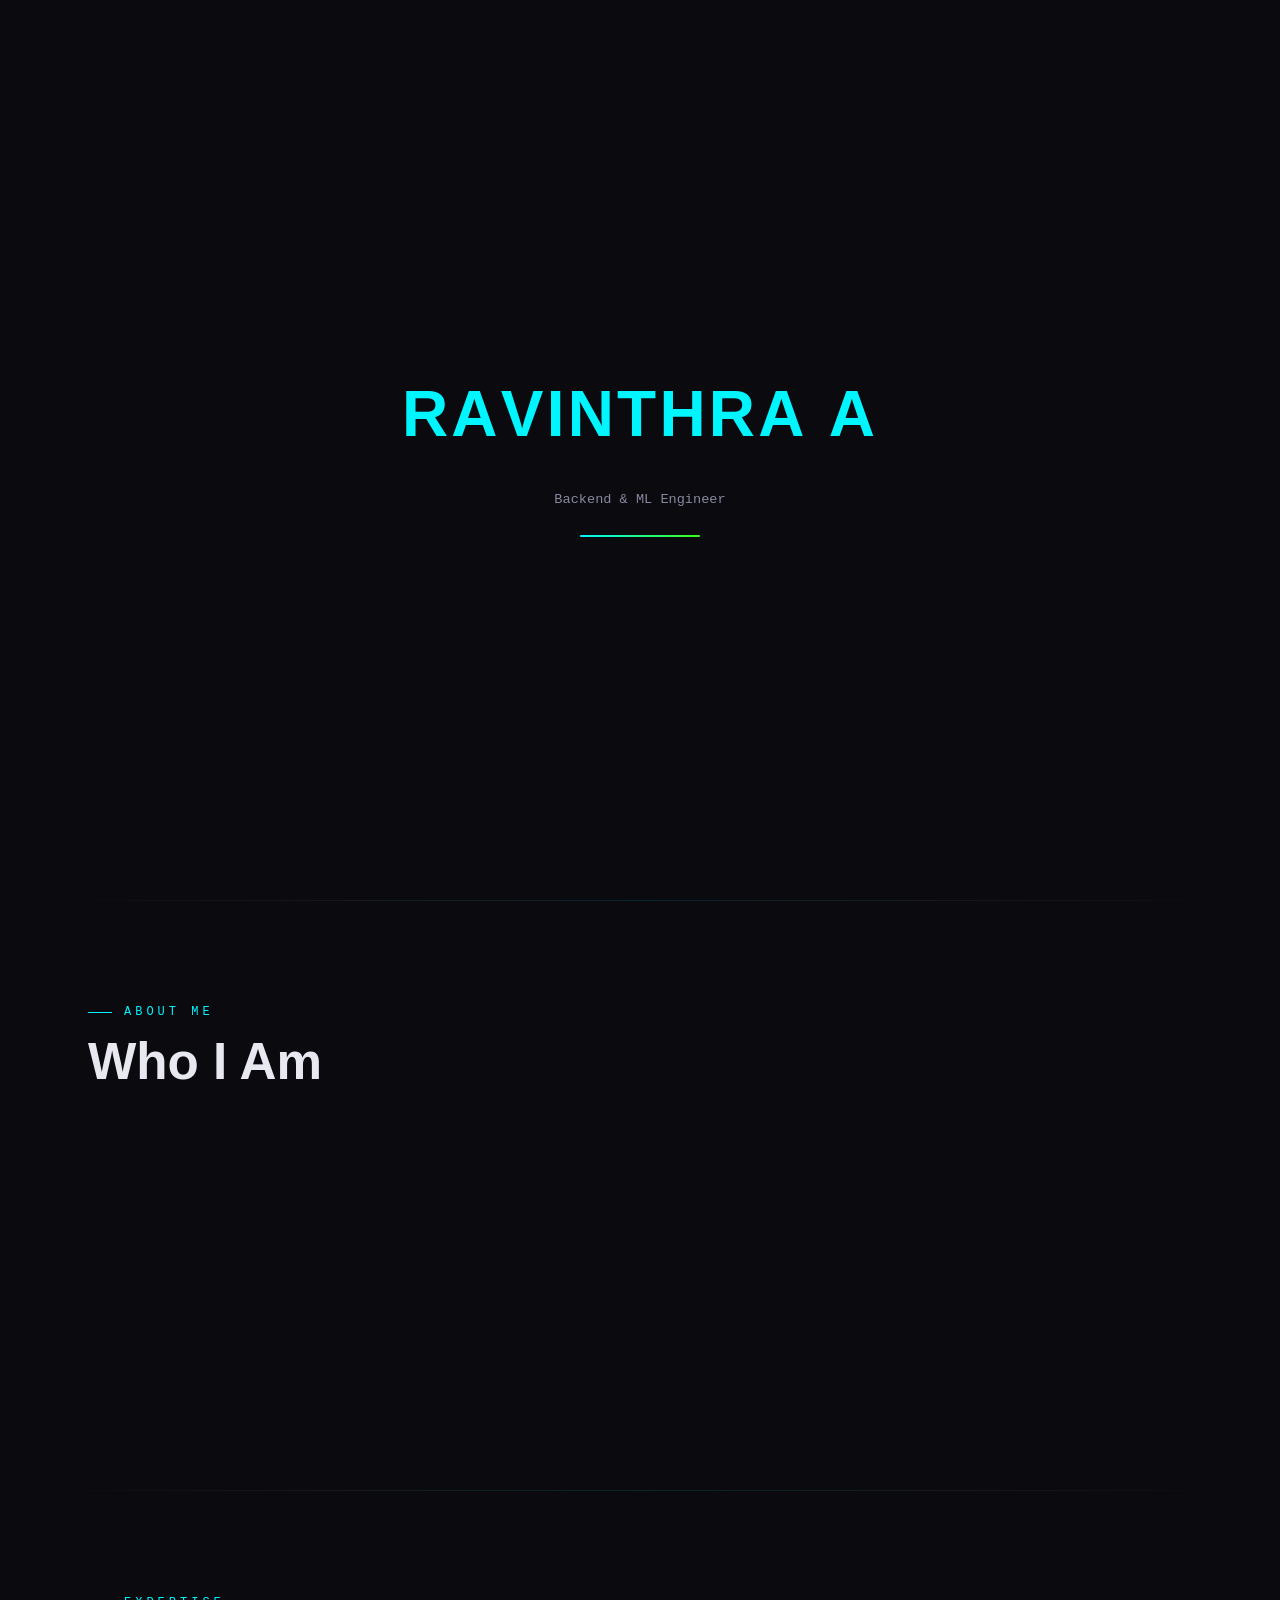
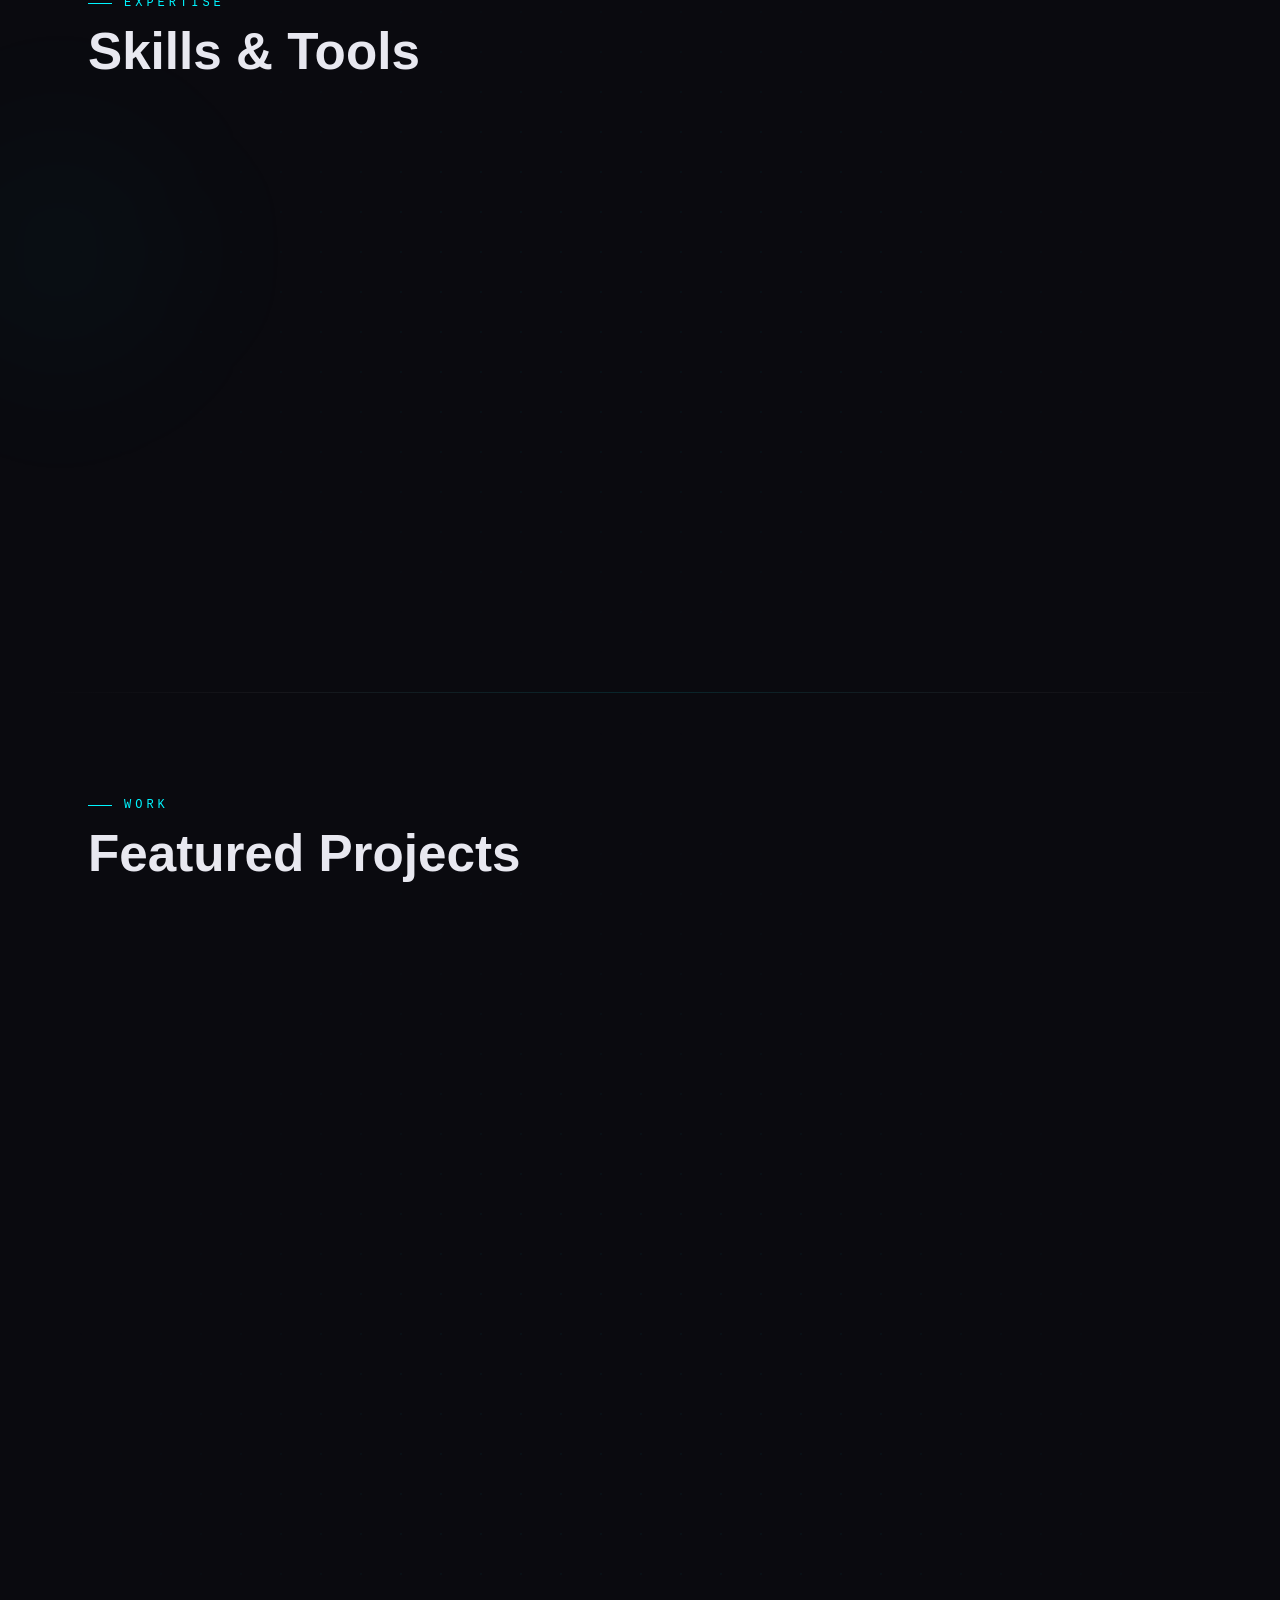
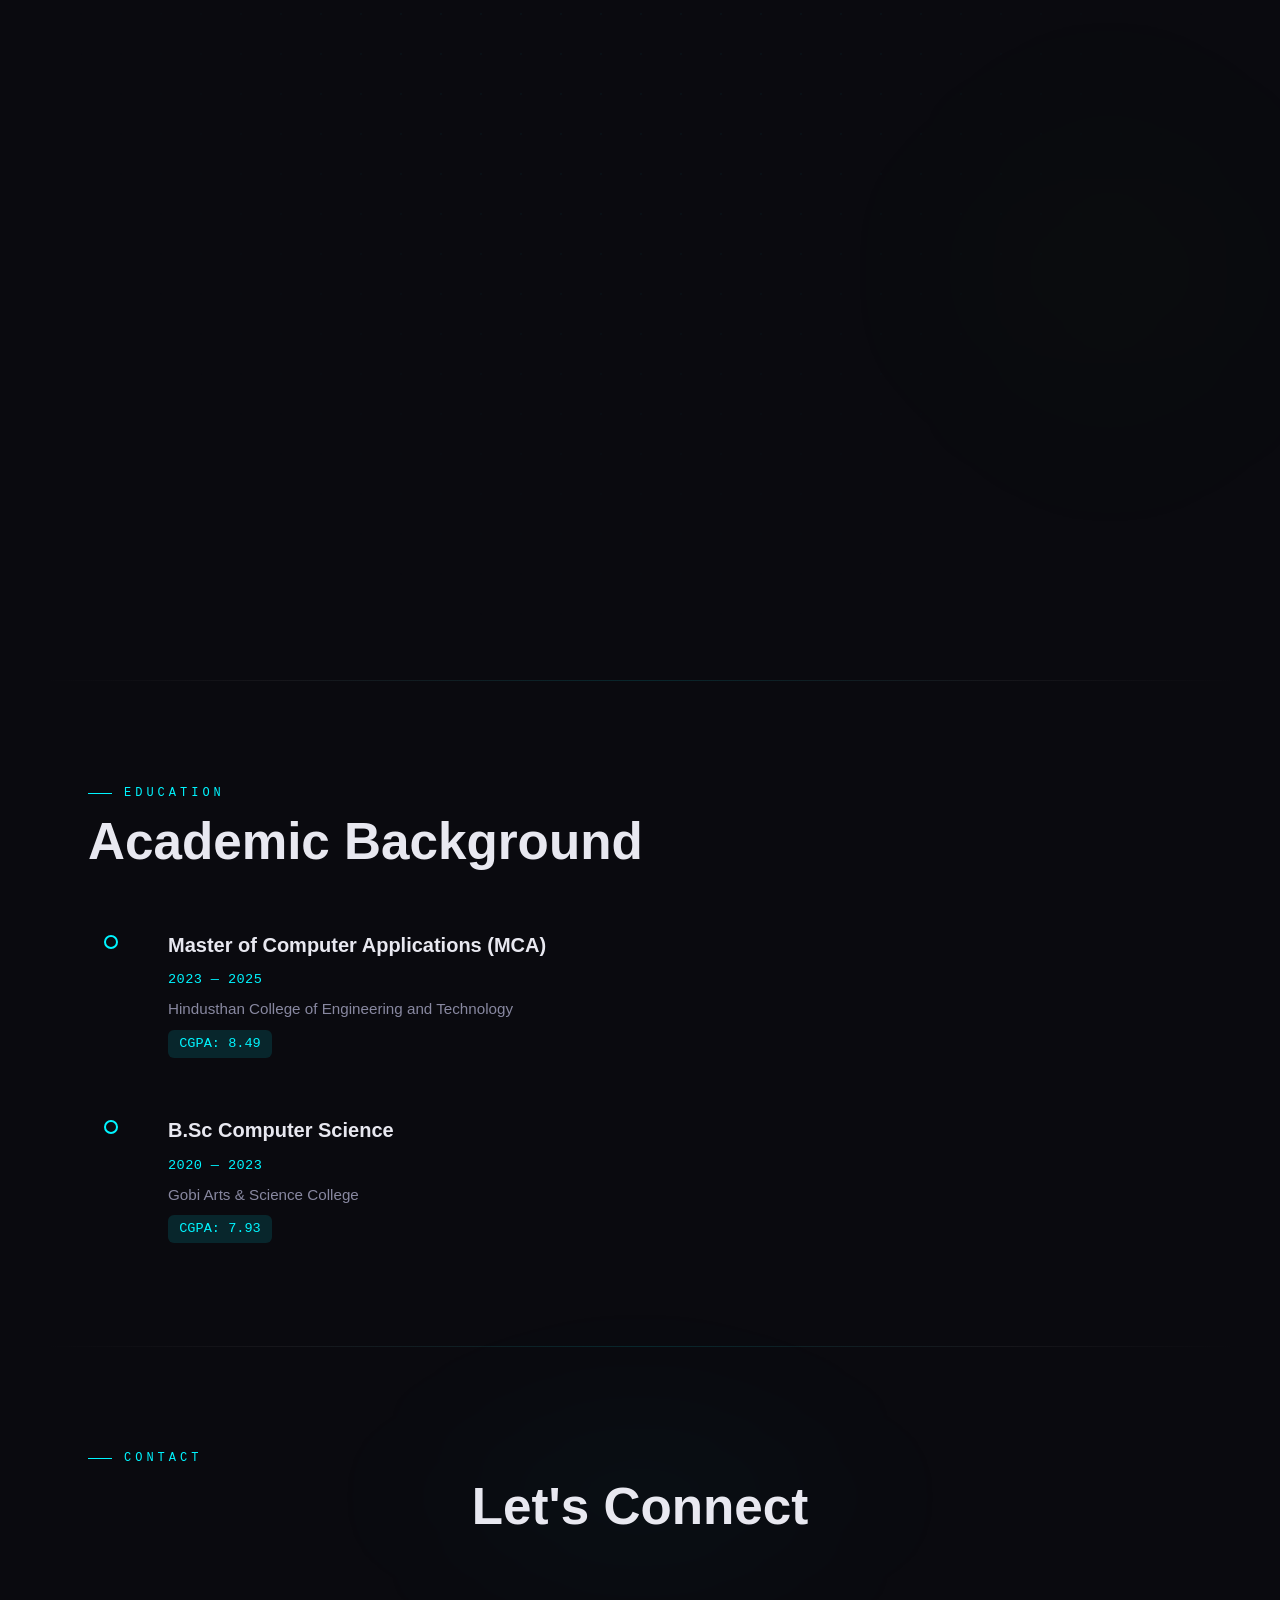
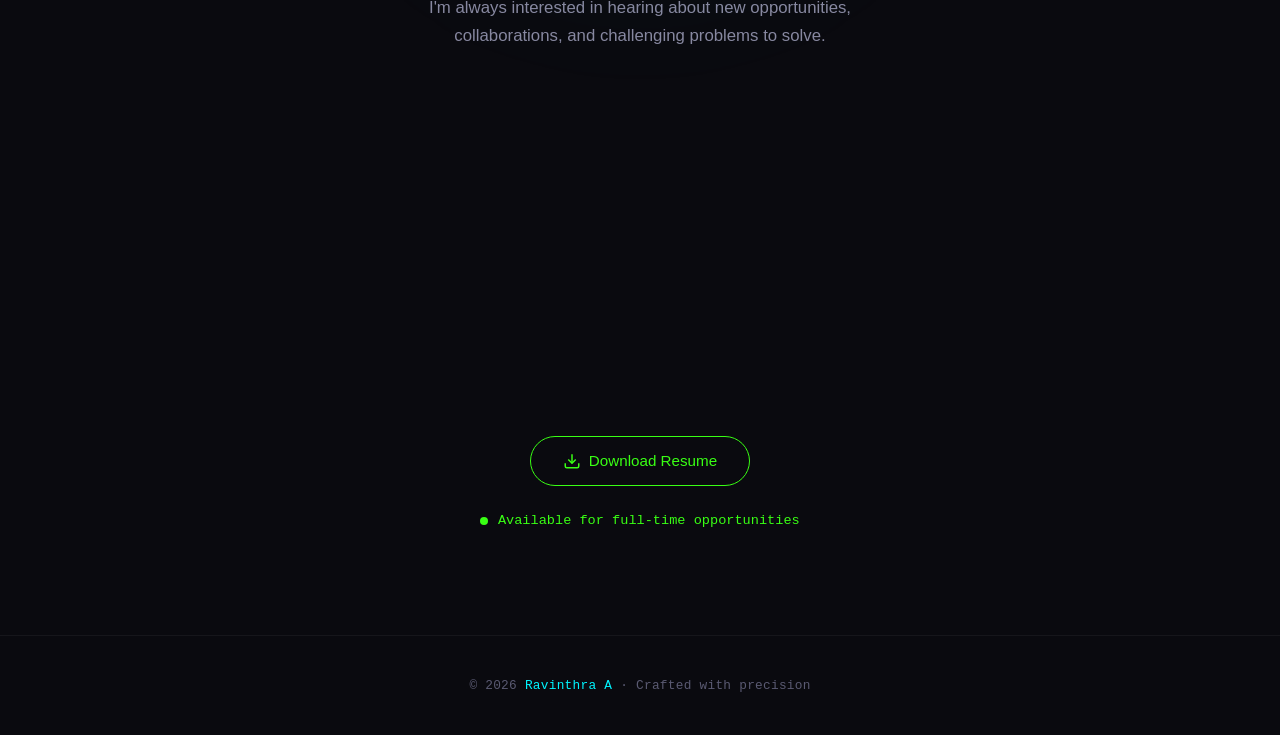
==== index.html @ efd56b8d "Initial commit: Portfolio website" ====
<!DOCTYPE html>
<html lang="en">
<head>
  <meta charset="UTF-8">
  <meta name="viewport" content="width=device-width, initial-scale=1.0">

  <!-- ==================== SECURITY HEADERS ==================== -->
  <!-- Content Security Policy: allowlist-only resources -->
  <meta http-equiv="Content-Security-Policy" content="
    default-src 'none';
    script-src  'self';
    style-src   'self' https://fonts.googleapis.com;
    font-src    https://fonts.gstatic.com;
    img-src     'self' data:;
    connect-src 'none';
    frame-src   'none';
    object-src  'none';
    base-uri    'self';
    form-action 'none';
    upgrade-insecure-requests;
  ">
  <!-- Referrer: send origin only, never the full path -->
  <meta name="referrer" content="strict-origin-when-cross-origin">
  <!-- Permissions Policy: deny browser APIs this site never uses -->
  <meta http-equiv="Permissions-Policy"
        content="camera=(), microphone=(), payment=(), geolocation=(), usb=(), interest-cohort=()">
  <!-- Clickjacking guard (belt-and-suspenders with CSP frame-src) -->
  <meta http-equiv="X-Frame-Options" content="DENY">
  <title>Ravinthra A — Backend & ML Engineer | Portfolio</title>
  <meta name="description" content="Portfolio of Ravinthra A — Backend &amp; ML Engineer specializing in Django, FastAPI, PostgreSQL, and Applied Machine Learning. 4 deployed production projects.">
  <meta name="keywords" content="Ravinthra, Backend Engineer, ML Engineer, Python, Django, FastAPI, Portfolio">
  <meta name="author" content="Ravinthra A">

  <!-- Open Graph / LinkedIn / WhatsApp / Facebook -->
  <meta property="og:type"         content="website">
  <meta property="og:url"          content="https://ravinthra.github.io/portfolio/">
  <meta property="og:title"        content="Ravinthra A — Backend &amp; ML Engineer">
  <meta property="og:description"  content="Backend &amp; ML Engineer with 4 deployed production projects in Django, FastAPI, PostgreSQL &amp; ML. Open to full-time opportunities.">
  <meta property="og:image"        content="https://ravinthra.github.io/portfolio/assets/social-card.png">
  <meta property="og:image:width"  content="1200">
  <meta property="og:image:height" content="630">
  <meta property="og:image:alt"    content="Ravinthra A — Backend &amp; ML Engineer portfolio preview">
  <meta property="og:locale"       content="en_IN">

  <!-- Twitter / X Card -->
  <meta name="twitter:card"        content="summary_large_image">
  <meta name="twitter:title"       content="Ravinthra A — Backend &amp; ML Engineer">
  <meta name="twitter:description" content="Backend &amp; ML Engineer with 4 deployed production projects in Django, FastAPI, PostgreSQL &amp; ML. Open to full-time opportunities.">
  <meta name="twitter:image"       content="https://ravinthra.github.io/portfolio/assets/social-card.png">
  <meta name="twitter:image:alt"   content="Ravinthra A portfolio social card">

  <link rel="canonical" href="https://ravinthra.github.io/portfolio/">
  <link rel="icon" type="image/svg+xml" href="data:image/svg+xml,<svg xmlns='http://www.w3.org/2000/svg' viewBox='0 0 100 100'><text y='.9em' font-size='90'>&#x26A1;</text></svg>">

  <!-- Fonts -->
  <link rel="preconnect" href="https://fonts.googleapis.com">
  <link rel="preconnect" href="https://fonts.gstatic.com" crossorigin="anonymous">
  <link href="https://fonts.googleapis.com/css2?family=Syne:wght@400;600;700;800&family=Inter:wght@300;400;500;600&family=DM+Mono:wght@400;500&display=swap" rel="stylesheet">

  <!-- CSS -->
  <link rel="stylesheet" href="css/base.css">
  <link rel="stylesheet" href="css/components.css">
  <link rel="stylesheet" href="css/sections.css">
  <link rel="stylesheet" href="css/effects.css">

  <!-- Background animation (Canvas 2D) loaded dynamically after the loader — see js/loader.js + js/three-scene.js -->
</head>
<body>

  <!-- ==================== SKIP LINK (Accessibility) ==================== -->
  <a href="#hero" class="skip-link">Skip to main content</a>


  <!-- ==================== SCROLL PROGRESS ==================== -->
  <div class="scroll-progress" id="scrollProgress"></div>

  <!-- ==================== LOADING SCREEN ==================== -->
  <div class="loader" id="loader">
    <div class="loader-name" id="loaderName"></div>
    <div class="loader-sub">Backend & ML Engineer</div>
    <div class="loader-bar"><div class="loader-bar-fill"></div></div>
  </div>

  <!-- ==================== MOBILE NAV OVERLAY ==================== -->
  <div class="nav-overlay" id="navOverlay"></div>

  <!-- ==================== NAVBAR ==================== -->
  <nav id="navbar">
    <a href="#hero" class="nav-logo">RA</a>
    <ul class="nav-links" id="navLinks">
      <li><a href="#about">About</a></li>
      <li><a href="#skills">Skills</a></li>
      <li><a href="#projects">Projects</a></li>
      <li><a href="#education">Education</a></li>
      <li><a href="#contact">Contact</a></li>
      <li><a href="assets/Ravinthra.pdf" download class="nav-resume-btn">Resume ↓</a></li>
    </ul>
    <div class="hamburger" id="hamburger" aria-label="Toggle navigation">
      <span></span>
      <span></span>
      <span></span>
    </div>
  </nav>

  <!-- ==================== HERO ==================== -->
  <section id="hero">
    <canvas id="hero-canvas"></canvas>
    <div class="hero-vignette"></div>
    <div class="hero-content">
      <div class="hero-badge">Open to Work</div>
      <h1 class="hero-name" id="heroName"></h1>
      <p class="hero-subtitle">Building production-grade Python systems & intelligent ML pipelines</p>
      <div class="hero-role" id="heroRole"></div>
      <div class="hero-cta-row">
        <a href="#projects" class="btn">View Projects</a>
        <a href="assets/Ravinthra.pdf" download class="btn btn-resume">
          <svg width="16" height="16" viewBox="0 0 24 24" fill="none" stroke="currentColor" stroke-width="2">
            <path d="M21 15v4a2 2 0 01-2 2H5a2 2 0 01-2-2v-4"/>
            <polyline points="7 10 12 15 17 10"/>
            <line x1="12" y1="15" x2="12" y2="3"/>
          </svg>
          Download Resume
        </a>
        <a href="#contact" class="btn btn-sm btn-green">Get in Touch</a>
      </div>
    </div>
    <div class="hero-scroll">
      <div class="hero-scroll-line"></div>
      SCROLL
    </div>
  </section>

  <div class="section-divider"></div>

  <!-- ==================== ABOUT ==================== -->
  <section id="about" class="section">
    <div class="section-label">ABOUT ME</div>
    <h2 class="section-heading reveal-heading">
      Who I Am
      <div class="wipe"></div>
    </h2>
    <div class="about-grid">
      <div class="avatar-wrap">
        <div class="avatar-ring"></div>
        <div class="avatar-ring-2"></div>
        <div class="avatar-inner">
          <img src="assets/profile.jpg" alt="Ravinthra A — Backend &amp; ML Engineer" class="avatar-img" loading="lazy" decoding="async">
        </div>
      </div>
      <div>
        <div class="about-text">
          MCA fresher with hands-on experience building and deploying
          <strong>production-grade Python applications</strong>. Skilled in
          <strong>Django</strong>, <strong>FastAPI</strong>,
          <strong>REST API design</strong>, <strong>PostgreSQL</strong>,
          and applied <strong>Machine Learning</strong> (Scikit-learn, BERT/PyTorch).
          Built <strong>4 end-to-end deployed projects</strong> spanning fintech
          risk modeling, NLP, and full-stack web development. Passionate about
          writing clean, testable code and solving real-world problems with
          data-driven engineering.
        </div>
        <div class="about-location">
          <svg viewBox="0 0 24 24" fill="none" stroke="currentColor" stroke-width="2">
            <path d="M21 10c0 7-9 13-9 13s-9-6-9-13a9 9 0 0118 0z"/>
            <circle cx="12" cy="10" r="3"/>
          </svg>
          Sathyamangalam, Tamil Nadu, India
        </div>
      </div>
    </div>
  </section>

  <div class="section-divider"></div>

  <!-- ==================== SKILLS ==================== -->
  <section id="skills" class="section">
    <div class="section-bg-dots" aria-hidden="true"></div>
    <div class="section-label">EXPERTISE</div>
    <h2 class="section-heading reveal-heading">
      Skills & Tools
      <div class="wipe"></div>
    </h2>
    <div class="skills-grid">

      <div class="skill-card">
        <div class="skill-card-header">
          <div class="skill-card-icon">⚡</div>
          <div class="skill-card-title">Languages</div>
        </div>
        <div class="badge-wrap">
          <span class="badge">Python</span>
          <span class="badge">SQL</span>
          <span class="badge">JavaScript</span>
        </div>
      </div>

      <div class="skill-card">
        <div class="skill-card-header">
          <div class="skill-card-icon">🔧</div>
          <div class="skill-card-title">Backend</div>
        </div>
        <div class="badge-wrap">
          <span class="badge">Django</span>
          <span class="badge">FastAPI</span>
          <span class="badge">REST API Design</span>
        </div>
      </div>

      <div class="skill-card">
        <div class="skill-card-header">
          <div class="skill-card-icon">🗄️</div>
          <div class="skill-card-title">Databases</div>
        </div>
        <div class="badge-wrap">
          <span class="badge">PostgreSQL</span>
          <span class="badge">ORM</span>
          <span class="badge">Query Optimization</span>
        </div>
      </div>

      <div class="skill-card">
        <div class="skill-card-header">
          <div class="skill-card-icon">🧠</div>
          <div class="skill-card-title">Machine Learning</div>
        </div>
        <div class="badge-wrap">
          <span class="badge">Scikit-learn</span>
          <span class="badge">XGBoost</span>
          <span class="badge">LightGBM</span>
          <span class="badge">BERT</span>
          <span class="badge">PyTorch</span>
          <span class="badge">SHAP</span>
          <span class="badge">Feature Engineering</span>
        </div>
      </div>

      <div class="skill-card">
        <div class="skill-card-header">
          <div class="skill-card-icon">🚀</div>
          <div class="skill-card-title">DevOps & Tools</div>
        </div>
        <div class="badge-wrap">
          <span class="badge">Docker</span>
          <span class="badge">Git</span>
          <span class="badge">Gunicorn</span>
          <span class="badge">Render</span>
          <span class="badge">WhiteNoise</span>
          <span class="badge">Hugging Face</span>
        </div>
      </div>

      <div class="skill-card">
        <div class="skill-card-header">
          <div class="skill-card-icon">🏗️</div>
          <div class="skill-card-title">Concepts</div>
        </div>
        <div class="badge-wrap">
          <span class="badge">OOP</span>
          <span class="badge">API Architecture</span>
          <span class="badge">Microservices</span>
          <span class="badge">Threshold Optimization</span>
        </div>
      </div>

    </div>
  </section>

  <div class="section-divider"></div>

  <!-- ==================== PROJECTS ==================== -->
  <section id="projects" class="section">
    <div class="section-bg-dots" aria-hidden="true"></div>
    <div class="section-label">WORK</div>
    <h2 class="section-heading reveal-heading">
      Featured Projects
      <div class="wipe"></div>
    </h2>
    <div class="projects-grid">

      <!-- Project 1 -->
      <div class="project-card" data-direction="left">
        <div class="project-card-number">01</div>
        <h3>Alumni Information System</h3>
        <p>
          Full-stack Django web app with 4 custom roles, OTP-based authentication,
          alumni directory with advanced search/filter, bulk CSV import, and
          production deployment on Render.
        </p>
        <div class="project-meta">
          <span class="badge">Django 5.0</span>
          <span class="badge">PostgreSQL</span>
          <span class="badge">Gunicorn</span>
          <span class="badge">WhiteNoise</span>
          <span class="badge">Render</span>
        </div>
        <div class="project-stat">
          4 Custom Roles <span class="separator">·</span> OTP Auth <span class="separator">·</span> Bulk Import
        </div>
        <div class="project-links">
          <a class="project-cta" href="https://github.com/Ravinthra/Alumni_Information_System#readme" target="_blank" rel="noopener noreferrer">
            View README &#8599;
          </a>
          <a class="project-cta project-cta-github" href="https://github.com/Ravinthra/Alumni_Information_System" target="_blank" rel="noopener noreferrer">
            <svg width="16" height="16" viewBox="0 0 24 24" fill="none" stroke="currentColor" stroke-width="2"><path d="M9 19c-5 1.5-5-2.5-7-3m14 6v-3.87a3.37 3.37 0 00-.94-2.61c3.14-.35 6.44-1.54 6.44-7A5.44 5.44 0 0020 4.77 5.07 5.07 0 0019.91 1S18.73.65 16 2.48a13.38 13.38 0 00-7 0C6.27.65 5.09 1 5.09 1A5.07 5.07 0 005 4.77a5.44 5.44 0 00-1.5 3.78c0 5.42 3.3 6.61 6.44 7A3.37 3.37 0 009 18.13V22"/></svg>
            Source Code
          </a>
        </div>
      </div>

      <!-- Project 2 -->
      <div class="project-card" data-direction="right">
        <div class="project-card-number">02</div>
        <h3>Customer Churn Prediction System</h3>
        <p>
          Trained 4 ML models; Random Forest selected with top-3 feature
          explainability. Django REST API with health-check, CORS, request-ID
          tracing, and 9 comprehensive unit tests.
        </p>
        <div class="project-meta">
          <span class="badge">Scikit-learn</span>
          <span class="badge">Django REST</span>
          <span class="badge">Random Forest</span>
          <span class="badge">Render</span>
        </div>
        <div class="project-stat">
          <span class="counter" data-target="0.8576" data-prefix="ROC-AUC " data-decimals="4" aria-label="ROC-AUC 0.8576"></span>
          <span class="separator">·</span>
          <span class="counter" data-target="81.34" data-suffix="% Accuracy" data-decimals="2" aria-label="81.34% Accuracy"></span>
        </div>
        <div class="project-links">
          <a class="project-cta" href="https://customer-churn-prediction-ezz6.onrender.com" target="_blank" rel="noopener noreferrer">
            View Live &#8599;
          </a>
          <a class="project-cta project-cta-github" href="https://github.com/Ravinthra/Customer_Churn_Prediction_System" target="_blank" rel="noopener noreferrer">
            <svg width="16" height="16" viewBox="0 0 24 24" fill="none" stroke="currentColor" stroke-width="2"><path d="M9 19c-5 1.5-5-2.5-7-3m14 6v-3.87a3.37 3.37 0 00-.94-2.61c3.14-.35 6.44-1.54 6.44-7A5.44 5.44 0 0020 4.77 5.07 5.07 0 0019.91 1S18.73.65 16 2.48a13.38 13.38 0 00-7 0C6.27.65 5.09 1 5.09 1A5.07 5.07 0 005 4.77a5.44 5.44 0 00-1.5 3.78c0 5.42 3.3 6.61 6.44 7A3.37 3.37 0 009 18.13V22"/></svg>
            Source Code
          </a>
        </div>
      </div>

      <!-- Project 3 — Featured -->
      <div class="project-card featured-card" data-direction="left">
        <div class="project-card-number">03</div>
        <div class="featured-badge">★ Featured</div>
        <h3>Credit Risk / Loan Default Prediction</h3>
        <p>
          SQL-first feature engineering from 4 tables yielding 66 features;
          business-aware threshold optimization; Django + FastAPI microservice
          architecture via Docker Compose with SHAP explainability.
        </p>
        <div class="project-meta">
          <span class="badge">XGBoost</span>
          <span class="badge">LightGBM</span>
          <span class="badge">SHAP</span>
          <span class="badge">FastAPI</span>
          <span class="badge">Docker</span>
          <span class="badge">Render</span>
        </div>
        <div class="project-stat">
          <span class="counter" data-target="66" data-suffix=" Features" data-decimals="0" aria-label="66 Features"></span>
          <span class="separator">·</span>
          <span class="counter" data-prefix="₹" data-target="91.2" data-suffix="L Saved" data-decimals="1" aria-label="₹91.2L Saved"></span>
        </div>
        <div class="project-links">
          <a class="project-cta" href="https://credit-risk-ai.onrender.com" target="_blank" rel="noopener noreferrer">
            View Live &#8599;
          </a>
          <a class="project-cta project-cta-github" href="https://github.com/Ravinthra/Credit_Risk_ML" target="_blank" rel="noopener noreferrer">
            <svg width="16" height="16" viewBox="0 0 24 24" fill="none" stroke="currentColor" stroke-width="2"><path d="M9 19c-5 1.5-5-2.5-7-3m14 6v-3.87a3.37 3.37 0 00-.94-2.61c3.14-.35 6.44-1.54 6.44-7A5.44 5.44 0 0020 4.77 5.07 5.07 0 0019.91 1S18.73.65 16 2.48a13.38 13.38 0 00-7 0C6.27.65 5.09 1 5.09 1A5.07 5.07 0 005 4.77a5.44 5.44 0 00-1.5 3.78c0 5.42 3.3 6.61 6.44 7A3.37 3.37 0 009 18.13V22"/></svg>
            Source Code
          </a>
        </div>
      </div>

      <!-- Project 4 -->
      <div class="project-card" data-direction="right">
        <div class="project-card-number">04</div>
        <h3>AI Resume Analyzer</h3>
        <p>
          Fine-tuned BERT (110M params) achieving validation F1 of 1.0 across
          5 tech roles; cosine similarity semantic match scoring; skill gap
          analysis; security-hardened Django backend with CSRF, XSS protection,
          and magic-byte PDF validation.
        </p>
        <div class="project-meta">
          <span class="badge">BERT</span>
          <span class="badge">PyTorch</span>
          <span class="badge">Django</span>
          <span class="badge">Docker</span>
          <span class="badge">Hugging Face</span>
        </div>
        <div class="project-stat">
          <span class="counter" data-prefix="F1 Score " data-target="1.0" data-decimals="1" aria-label="F1 Score 1.0"></span>
          <span class="separator">·</span>
          <span class="counter" data-target="110" data-suffix="M Params" data-decimals="0" aria-label="110M Params"></span>
        </div>
        <div class="project-links">
          <a class="project-cta" href="https://huggingface.co/spaces/Ravinthra9922/resume-analyzer" target="_blank" rel="noopener noreferrer">
            View Live &#8599;
          </a>
          <a class="project-cta project-cta-github" href="https://github.com/Ravinthra/resume_analyzer" target="_blank" rel="noopener noreferrer">
            <svg width="16" height="16" viewBox="0 0 24 24" fill="none" stroke="currentColor" stroke-width="2"><path d="M9 19c-5 1.5-5-2.5-7-3m14 6v-3.87a3.37 3.37 0 00-.94-2.61c3.14-.35 6.44-1.54 6.44-7A5.44 5.44 0 0020 4.77 5.07 5.07 0 0019.91 1S18.73.65 16 2.48a13.38 13.38 0 00-7 0C6.27.65 5.09 1 5.09 1A5.07 5.07 0 005 4.77a5.44 5.44 0 00-1.5 3.78c0 5.42 3.3 6.61 6.44 7A3.37 3.37 0 009 18.13V22"/></svg>
            Source Code
          </a>
        </div>
      </div>

    </div>
  </section>

  <div class="section-divider"></div>

  <!-- ==================== EDUCATION ==================== -->
  <section id="education" class="section">
    <div class="section-label">EDUCATION</div>
    <h2 class="section-heading reveal-heading">
      Academic Background
      <div class="wipe"></div>
    </h2>
    <div class="timeline" id="timeline">
      <div class="timeline-line" id="timelineLine"></div>

      <div class="timeline-item">
        <h3>Master of Computer Applications (MCA)</h3>
        <span class="year">2023 — 2025</span>
        <p>Hindusthan College of Engineering and Technology</p>
        <div class="cgpa">CGPA: 8.49</div>
      </div>

      <div class="timeline-item">
        <h3>B.Sc Computer Science</h3>
        <span class="year">2020 — 2023</span>
        <p>Gobi Arts & Science College</p>
        <div class="cgpa">CGPA: 7.93</div>
      </div>

    </div>
  </section>

  <div class="section-divider"></div>

  <!-- ==================== CONTACT ==================== -->
  <section id="contact" class="section">
    <div class="section-label">CONTACT</div>
    <h2 class="section-heading reveal-heading">
      Let's Connect
      <div class="wipe"></div>
    </h2>
    <p class="contact-subtitle">
      I'm always interested in hearing about new opportunities,
      collaborations, and challenging problems to solve.
    </p>

    <div class="contact-grid">
      <a href="mailto:ravinthra9922@gmail.com" class="contact-card">
        <svg viewBox="0 0 24 24" fill="none" stroke="currentColor" stroke-width="2">
          <rect x="2" y="4" width="20" height="16" rx="2"/>
          <path d="m2 4 10 8 10-8"/>
        </svg>
        <span class="contact-card-label">Email</span>
        <span class="contact-card-value">ravinthra9922@gmail.com</span>
      </a>

      <a href="tel:+917010023421" class="contact-card" rel="nofollow">
        <svg viewBox="0 0 24 24" fill="none" stroke="currentColor" stroke-width="2">
          <path d="M22 16.92v3a2 2 0 01-2.18 2 19.79 19.79 0 01-8.63-3.07 19.5 19.5 0 01-6-6A19.79 19.79 0 012.12 4.18 2 2 0 014.11 2h3a2 2 0 012 1.72c.127.96.362 1.903.7 2.81a2 2 0 01-.45 2.11L8.09 9.91a16 16 0 006 6l1.27-1.27a2 2 0 012.11-.45c.907.338 1.85.573 2.81.7A2 2 0 0122 16.92z"/>
        </svg>
        <span class="contact-card-label">Phone</span>
        <span class="contact-card-value">+91 7010023421</span>
      </a>

      <a href="https://linkedin.com/in/ravinthra9922" target="_blank" rel="noopener noreferrer" class="contact-card">
        <svg viewBox="0 0 24 24" fill="none" stroke="currentColor" stroke-width="2">
          <path d="M16 8a6 6 0 016 6v7h-4v-7a2 2 0 00-4 0v7h-4v-7a6 6 0 016-6z"/>
          <rect x="2" y="9" width="4" height="12"/>
          <circle cx="4" cy="4" r="2"/>
        </svg>
        <span class="contact-card-label">LinkedIn</span>
        <span class="contact-card-value">ravinthra9922</span>
      </a>

      <a href="https://github.com/Ravinthra" target="_blank" rel="noopener noreferrer" class="contact-card">
        <svg viewBox="0 0 24 24" fill="none" stroke="currentColor" stroke-width="2">
          <path d="M9 19c-5 1.5-5-2.5-7-3m14 6v-3.87a3.37 3.37 0 00-.94-2.61c3.14-.35 6.44-1.54 6.44-7A5.44 5.44 0 0020 4.77 5.07 5.07 0 0019.91 1S18.73.65 16 2.48a13.38 13.38 0 00-7 0C6.27.65 5.09 1 5.09 1A5.07 5.07 0 005 4.77a5.44 5.44 0 00-1.5 3.78c0 5.42 3.3 6.61 6.44 7A3.37 3.37 0 009 18.13V22"/>
        </svg>
        <span class="contact-card-label">GitHub</span>
        <span class="contact-card-value">Ravinthra</span>
      </a>
    </div>

    <!-- Resume Download CTA -->
    <div class="contact-resume">
      <a href="assets/Ravinthra.pdf" download class="btn btn-resume btn-lg">
        <svg width="18" height="18" viewBox="0 0 24 24" fill="none" stroke="currentColor" stroke-width="2">
          <path d="M21 15v4a2 2 0 01-2 2H5a2 2 0 01-2-2v-4"/>
          <polyline points="7 10 12 15 17 10"/>
          <line x1="12" y1="15" x2="12" y2="3"/>
        </svg>
        Download Resume
      </a>
    </div>

    <div class="available-badge">Available for full-time opportunities</div>
  </section>

  <!-- ==================== FOOTER ==================== -->
  <footer>
    <p id="footer-text">© 2025 <span>Ravinthra A</span> · Crafted with precision</p>
  </footer>

  <!-- ==================== SCRIPTS ==================== -->
  <script src="js/cursor.js" defer></script>
  <script src="js/loader.js" defer></script>
  <script src="js/scroll.js" defer></script>
  <script src="js/interactions.js" defer></script>

</body>
</html>
---- css/base.css ----
/* ============================================================
   BASE — Reset, Custom Properties, Typography, Global Defaults
   ============================================================ */

/* --- Reset --- */
*, *::before, *::after {
  margin: 0;
  padding: 0;
  box-sizing: border-box;
}

/* --- Design Tokens --- */
:root {
  /* Backgrounds */
  --bg:       #0a0a0f;
  --bg-2:     #0e0e16;
  --bg-3:     #12121c;
  --bg-card:  #111119;
  --bg-glass: rgba(10, 10, 15, 0.75);

  /* Accents */
  --cyan:       #00f5ff;
  --cyan-dim:   rgba(0, 245, 255, 0.12);
  --cyan-glow:  rgba(0, 245, 255, 0.35);
  --green:      #39ff14;
  --green-dim:  rgba(57, 255, 20, 0.10);
  --green-glow: rgba(57, 255, 20, 0.30);
  --purple:     #a855f7;

  /* Text */
  --white:  #e8e8f0;
  --gray:   #8888a0;
  --gray-2: #5a5a72;

  /* Borders */
  --border:       rgba(255, 255, 255, 0.05);
  --border-hover: rgba(0, 245, 255, 0.25);

  /* Fonts */
  --font-head: 'Syne', sans-serif;
  --font-body: 'Inter', sans-serif;
  --font-mono: 'DM Mono', monospace;

  /* Spacing */
  --section-pad: clamp(4rem, 8vw, 8rem) clamp(1.5rem, 5vw, 3rem);
  --max-width:   1200px;

  /* Transitions */
  --ease-out-expo: cubic-bezier(0.22, 1, 0.36, 1);
  --ease-spring:   cubic-bezier(0.34, 1.56, 0.64, 1);
}

/* --- Base --- */
html {
  scroll-behavior: smooth;
  scrollbar-width: thin;
  scrollbar-color: var(--cyan) var(--bg);
  font-size: 16px;
}

body {
  background: var(--bg);
  color: var(--white);
  font-family: var(--font-body);
  font-weight: 400;
  line-height: 1.6;
  overflow-x: hidden;
  cursor: none;
  -webkit-font-smoothing: antialiased;
  -moz-osx-font-smoothing: grayscale;
}

/* --- Links --- */
a {
  color: var(--cyan);
  text-decoration: none;
  transition: color 0.3s;
}
a:hover {
  color: var(--white);
}

/* --- Selection --- */
::selection {
  background: var(--cyan);
  color: var(--bg);
}

/* --- Webkit Scrollbar --- */
::-webkit-scrollbar {
  width: 6px;
}
::-webkit-scrollbar-track {
  background: var(--bg);
}
::-webkit-scrollbar-thumb {
  background: var(--cyan);
  border-radius: 3px;
}

/* --- Images --- */
img {
  max-width: 100%;
  display: block;
}

/* --- Focus Visible --- */
:focus-visible {
  outline: 2px solid var(--cyan);
  outline-offset: 3px;
}

/* --- Screen Reader Only --- */
.sr-only {
  position: absolute;
  width: 1px;
  height: 1px;
  padding: 0;
  margin: -1px;
  overflow: hidden;
  clip: rect(0, 0, 0, 0);
  white-space: nowrap;
  border: 0;
}

/* --- Reduced Motion (WCAG 2.1 AA) --- */
@media (prefers-reduced-motion: reduce) {
  *, *::before, *::after {
    animation-duration: 0.01ms !important;
    animation-iteration-count: 1 !important;
    transition-duration: 0.1ms !important;
    scroll-behavior: auto !important;
  }
  /* Kill specific looping animations explicitly */
  .hero-scroll,
  .avatar-ring,
  .avatar-ring-2,
  .hero-badge,
  .available-badge,
  .loader-name span,
  .loader-bar-fill,
  .loader-sub {
    animation: none !important;
  }
}
---- css/components.css ----
/* ============================================================
   COMPONENTS — Cursor, Loader, Navbar, Progress Bar, Buttons
   ============================================================ */

/* ----- Accessibility: remove browser default, add custom :focus-visible ----- */

/* Kill the default browser outline globally */
*:focus { outline: none; }

/* Strong visible ring for keyboard navigation only */
*:focus-visible {
  outline: 2px solid var(--cyan);
  outline-offset: 3px;
  border-radius: 4px;
  box-shadow: 0 0 0 4px rgba(0, 245, 255, 0.2),
              0 0 16px rgba(0, 245, 255, 0.15);
}

/* Nav links — underline style focus */
.nav-links a:focus-visible,
.nav-logo:focus-visible {
  outline-offset: 6px;
  border-radius: 3px;
}

/* Pill buttons — match their border-radius */
.btn:focus-visible,
.project-cta:focus-visible,
.nav-resume-btn:focus-visible {
  border-radius: 99px;
  outline-offset: 3px;
}

/* Cards — larger glow, match card radius */
.skill-card:focus-visible,
.project-card:focus-visible,
.contact-card:focus-visible {
  outline-offset: 4px;
  border-radius: 20px;
  box-shadow: 0 0 0 4px rgba(0, 245, 255, 0.15),
              0 0 30px rgba(0, 245, 255, 0.1);
}

/* Badges */
.badge:focus-visible {
  border-radius: 99px;
  outline-offset: 2px;
}

/* Skip-to-content link (hidden unless focused — helps screen readers) */
.skip-link {
  position: fixed;
  top: -100%;
  left: 1rem;
  z-index: 99999;
  padding: 0.6rem 1.2rem;
  background: var(--cyan);
  color: var(--bg);
  font-weight: 600;
  font-size: 0.9rem;
  border-radius: 0 0 8px 8px;
  transition: top 0.2s;
  font-family: var(--font-body);
}
.skip-link:focus-visible {
  top: 0;
  outline: none;
  box-shadow: none;
}

/* ----- Custom Cursor ----- */
/* Cursor is rendered on a canvas overlay by cursor.js.
   Only body cursor:none is needed here; all drawing is in JS. */
@media (hover: none) {
  /* Touch/stylus: cursor.js skips canvas creation, restore default */
  body { cursor: auto; }
}


/* ----- Scroll Progress ----- */
.scroll-progress {
  position: fixed;
  top: 0;
  left: 0;
  height: 3px;
  background: linear-gradient(90deg, var(--cyan), var(--green));
  z-index: 9999;
  width: 0%;
  will-change: width;
  box-shadow: 0 0 12px var(--cyan-glow);
}

/* ----- Loading Screen ----- */
.loader {
  position: fixed;
  inset: 0;
  background: var(--bg);
  z-index: 9998;
  display: flex;
  align-items: center;
  justify-content: center;
  flex-direction: column;
  gap: 1.5rem;
  transition: opacity 1s ease, visibility 0s 1s;
}
.loader.hidden {
  opacity: 0;
  visibility: hidden;
}
.loader-name {
  font-family: var(--font-head);
  font-size: clamp(2rem, 5vw, 4rem);
  font-weight: 800;
  color: var(--cyan);
  overflow: hidden;
  letter-spacing: 0.05em;
}
.loader-name span {
  display: inline-block;
  opacity: 0;
  transform: translateY(120%);
  animation: letterReveal 0.5s var(--ease-out-expo) forwards;
}
.loader-sub {
  font-family: var(--font-mono);
  font-size: 0.85rem;
  color: var(--gray);
  opacity: 0;
  animation: fadeUp 0.6s var(--ease-out-expo) 1s forwards;
}
.loader-bar {
  width: 120px;
  height: 2px;
  background: var(--bg-3);
  border-radius: 1px;
  overflow: hidden;
  opacity: 0;
  animation: fadeUp 0.4s ease 0.8s forwards;
}
.loader-bar-fill {
  width: 0%;
  height: 100%;
  background: linear-gradient(90deg, var(--cyan), var(--green));
  animation: loaderFill 1.8s ease 0.9s forwards;
}

@keyframes letterReveal {
  to { opacity: 1; transform: translateY(0); }
}
@keyframes fadeUp {
  to { opacity: 1; transform: translateY(0); }
}
@keyframes loaderFill {
  to { width: 100%; }
}

/* ----- Navbar ----- */
nav {
  position: fixed;
  top: 0;
  width: 100%;
  padding: 1.2rem 2.5rem;
  display: flex;
  justify-content: space-between;
  align-items: center;
  z-index: 1000;
  transition: background 0.4s, border-color 0.4s, padding 0.3s;
  border-bottom: 1px solid transparent;
}
nav.scrolled {
  background: var(--bg-glass);
  backdrop-filter: blur(20px) saturate(1.4);
  -webkit-backdrop-filter: blur(20px) saturate(1.4);
  border-bottom-color: var(--border);
  padding: 0.8rem 2.5rem;
}
.nav-logo {
  font-family: var(--font-head);
  font-size: 1.4rem;
  font-weight: 800;
  color: var(--cyan);
  letter-spacing: 0.03em;
  position: relative;
}
.nav-logo::after {
  content: '';
  position: absolute;
  bottom: -2px;
  left: 0;
  width: 100%;
  height: 2px;
  background: var(--cyan);
  transform: scaleX(0);
  transform-origin: right;
  transition: transform 0.4s var(--ease-out-expo);
}
.nav-logo:hover::after {
  transform: scaleX(1);
  transform-origin: left;
}
.nav-links {
  display: flex;
  gap: 2rem;
  list-style: none;
  align-items: center;
}
.nav-links a {
  color: var(--gray);
  font-size: 0.88rem;
  font-weight: 500;
  letter-spacing: 0.02em;
  position: relative;
  padding-bottom: 6px;
  transition: color 0.3s;
}
.nav-links a::after {
  content: '';
  position: absolute;
  bottom: 0;
  left: 0;
  width: 0;
  height: 2px;
  background: linear-gradient(90deg, var(--cyan), var(--green));
  transition: width 0.5s var(--ease-out-expo);
  border-radius: 1px;
}
.nav-links a:hover,
.nav-links a.active {
  color: var(--white);
}
.nav-links a:hover::after,
.nav-links a.active::after {
  width: 100%;
}

/* Hamburger */
.hamburger {
  display: none;
  flex-direction: column;
  gap: 6px;
  cursor: pointer;
  z-index: 1001;
  padding: 4px;
}
.hamburger span {
  width: 26px;
  height: 2px;
  background: var(--white);
  transition: all 0.3s var(--ease-out-expo);
  border-radius: 1px;
}
.hamburger.active span:nth-child(1) {
  transform: rotate(45deg) translate(5px, 6px);
}
.hamburger.active span:nth-child(2) {
  opacity: 0;
  transform: translateX(-10px);
}
.hamburger.active span:nth-child(3) {
  transform: rotate(-45deg) translate(5px, -6px);
}

/* Mobile Nav Overlay */
.nav-overlay {
  position: fixed;
  inset: 0;
  background: rgba(0, 0, 0, 0.6);
  backdrop-filter: blur(4px);
  z-index: 999;
  opacity: 0;
  visibility: hidden;
  transition: opacity 0.3s, visibility 0s 0.3s;
}
.nav-overlay.open {
  opacity: 1;
  visibility: visible;
  transition: opacity 0.3s;
}

/* ----- Buttons ----- */
.btn {
  display: inline-flex;
  align-items: center;
  gap: 0.5rem;
  font-family: var(--font-body);
  font-weight: 500;
  font-size: 0.9rem;
  padding: 0.65rem 1.6rem;
  border-radius: 99px;
  border: 1px solid var(--cyan);
  color: var(--cyan);
  background: transparent;
  cursor: pointer;
  transition: all 0.35s var(--ease-out-expo);
  position: relative;
  overflow: hidden;
}
.btn::before {
  content: '';
  position: absolute;
  inset: 0;
  background: var(--cyan);
  transform: translateY(101%);
  transition: transform 0.35s var(--ease-out-expo);
  z-index: -1;
}
.btn:hover {
  color: var(--bg);
}
.btn:hover::before {
  transform: translateY(0);
}
.btn-sm {
  padding: 0.45rem 1.1rem;
  font-size: 0.82rem;
}
/* Green-bordered tertiary button (replaces former inline style) */
.btn-green {
  border-color: var(--green);
  color: var(--green);
}
.btn-green::before {
  background: var(--green);
}
.btn-green:hover {
  color: var(--bg);
}

/* Resume Download Button */
.btn-resume {
  border-color: var(--green);
  color: var(--green);
}
.btn-resume::before {
  background: var(--green);
}
.btn-resume:hover {
  color: var(--bg);
}
.btn-resume svg {
  flex-shrink: 0;
}
.btn-lg {
  padding: 0.75rem 2rem;
  font-size: 0.95rem;
}

/* Navbar Resume Button */
.nav-resume-btn {
  background: rgba(57, 255, 20, 0.08) !important;
  border: 1px solid rgba(57, 255, 20, 0.3) !important;
  color: var(--green) !important;
  padding: 0.35rem 1rem !important;
  border-radius: 99px !important;
  font-size: 0.8rem !important;
  font-weight: 600 !important;
  letter-spacing: 0.02em;
  transition: all 0.3s var(--ease-out-expo) !important;
}
.nav-resume-btn::after {
  display: none !important;
}
.nav-resume-btn:hover {
  background: var(--green) !important;
  color: var(--bg) !important;
  box-shadow: 0 0 20px var(--green-glow) !important;
}

/* Contact Section Resume CTA */
.contact-resume {
  margin-top: 2rem;
}
---- css/sections.css ----
/* ============================================================
   SECTIONS — Hero, About, Skills, Projects, Education, Contact
   ============================================================ */

/* ----- Section Common ----- */
.section {
  padding: var(--section-pad);
  max-width: var(--max-width);
  margin: 0 auto;
  position: relative;
}
.section-label {
  font-family: var(--font-mono);
  font-size: 0.75rem;
  color: var(--cyan);
  text-transform: uppercase;
  letter-spacing: 4px;
  margin-bottom: 0.5rem;
  display: flex;
  align-items: center;
  gap: 0.75rem;
}
.section-label::before {
  content: '';
  width: 24px;
  height: 1px;
  background: var(--cyan);
}
.section-heading {
  font-family: var(--font-head);
  font-size: clamp(2rem, 4.5vw, 3.2rem);
  font-weight: 700;
  margin-bottom: 3.5rem;
  overflow: hidden;
  position: relative;
  line-height: 1.2;
}
.section-heading .wipe {
  position: absolute;
  top: 0;
  left: 0;
  width: 100%;
  height: 100%;
  background: linear-gradient(90deg, var(--cyan), var(--green));
  transform: translateX(-101%);
  transition: transform 0.9s var(--ease-out-expo);
}
.section-heading.revealed .wipe {
  transform: translateX(101%);
}

/* Section divider decoration */
.section-divider {
  width: 100%;
  max-width: var(--max-width);
  margin: 0 auto;
  height: 1px;
  background: linear-gradient(
    90deg,
    transparent,
    var(--border) 20%,
    var(--cyan-dim) 50%,
    var(--border) 80%,
    transparent
  );
}

/* ===========================
   HERO
   =========================== */
#hero {
  height: 100vh;
  height: 100dvh;
  display: flex;
  align-items: center;
  justify-content: center;
  position: relative;
  overflow: hidden;
  /* CSS fallback if Three.js CDN fails or reduced-motion is set */
  background:
    radial-gradient(ellipse at 65% 35%, rgba(0, 245, 255, 0.05) 0%, transparent 60%),
    radial-gradient(ellipse at 30% 70%, rgba(57, 255, 20, 0.03) 0%, transparent 55%),
    var(--bg);
}
#hero-canvas {
  position: absolute;
  inset: 0;
  z-index: 0;
}
.hero-content {
  position: relative;
  z-index: 2;
  text-align: center;
  padding: 0 2rem;
}
.hero-badge {
  display: inline-flex;
  align-items: center;
  gap: 0.6rem;
  background: var(--green-dim);
  border: 1px solid rgba(57, 255, 20, 0.25);
  border-radius: 99px;
  padding: 0.45rem 1.2rem;
  font-size: 0.8rem;
  font-weight: 500;
  color: var(--green);
  margin-bottom: 2rem;
  animation: badgePulse 2.5s ease-in-out infinite;
  letter-spacing: 0.02em;
}
.hero-badge::before {
  content: '';
  width: 8px;
  height: 8px;
  background: var(--green);
  border-radius: 50%;
  animation: dotPulse 2.5s ease-in-out infinite;
}
@keyframes badgePulse {
  0%, 100% { box-shadow: 0 0 0 0 var(--green-glow); }
  50%      { box-shadow: 0 0 0 10px rgba(57, 255, 20, 0); }
}
@keyframes dotPulse {
  0%, 100% { opacity: 1; }
  50%      { opacity: 0.4; }
}

.hero-name {
  font-family: var(--font-head);
  font-size: clamp(2.8rem, 9vw, 7rem);
  font-weight: 800;
  line-height: 1.05;
  margin-bottom: 1rem;
  letter-spacing: -0.02em;
  color: var(--white);
}
.hero-name .letter {
  display: inline-block;
  opacity: 0;
  transform: translateY(80px) rotateX(-40deg);
  transition: all 0.6s var(--ease-out-expo);
  color: var(--white);
}
.hero-name .letter.visible {
  opacity: 1;
  transform: translateY(0) rotateX(0);
}
/* Gradient applied to each letter individually via nth-child coloring */
.hero-name .letter:nth-child(n+6) {
  color: var(--cyan);
}
.hero-name .letter:nth-child(n+9) {
  color: var(--green);
}
.hero-name .letter.visible {
  text-shadow: 0 0 40px rgba(0, 245, 255, 0.15);
}

.hero-subtitle {
  font-family: var(--font-body);
  font-size: clamp(1rem, 2vw, 1.2rem);
  color: var(--gray);
  margin-bottom: 0.8rem;
  font-weight: 300;
  letter-spacing: 0.02em;
}

.hero-role {
  font-family: var(--font-mono);
  color: var(--cyan);
  font-size: clamp(0.95rem, 2vw, 1.3rem);
  min-height: 2rem;
  display: flex;
  align-items: center;
  justify-content: center;
  gap: 0.3rem;
}
.hero-role .cursor-blink {
  display: inline-block;
  width: 2px;
  height: 1.2em;
  background: var(--cyan);
  animation: blink 1s step-end infinite;
  margin-left: 2px;
}
@keyframes blink {
  0%, 100% { opacity: 1; }
  50%      { opacity: 0; }
}

.hero-cta-row {
  display: flex;
  gap: 1rem;
  justify-content: center;
  margin-top: 2.5rem;
  flex-wrap: wrap;
}

.hero-scroll {
  position: absolute;
  bottom: 2.5rem;
  left: 50%;
  transform: translateX(-50%);
  display: flex;
  flex-direction: column;
  align-items: center;
  gap: 0.5rem;
  color: var(--gray-2);
  font-size: 0.75rem;
  font-family: var(--font-mono);
  letter-spacing: 0.08em;
  animation: scrollFloat 2.5s ease-in-out infinite;
}
.hero-scroll-line {
  width: 1px;
  height: 32px;
  background: linear-gradient(to bottom, var(--cyan), transparent);
  animation: scrollLine 2.5s ease-in-out infinite;
}
@keyframes scrollFloat {
  0%, 100% { transform: translateX(-50%) translateY(0); }
  50%      { transform: translateX(-50%) translateY(-8px); }
}
@keyframes scrollLine {
  0%, 100% { opacity: 0.3; }
  50%      { opacity: 1; }
}

/* Vignette overlay for depth */
.hero-vignette {
  position: absolute;
  inset: 0;
  z-index: 1;
  background: radial-gradient(
    ellipse at center,
    transparent 30%,
    var(--bg) 100%
  );
  pointer-events: none;
}

/* ===========================
   ABOUT
   =========================== */
.about-grid {
  display: grid;
  grid-template-columns: 280px 1fr;
  gap: 4rem;
  align-items: center;
}
.avatar-wrap {
  position: relative;
  width: 240px;
  height: 240px;
  margin: 0 auto;
}
.avatar-ring {
  position: absolute;
  inset: -14px;
  border-radius: 50%;
  border: 2px solid transparent;
  border-top-color: var(--cyan);
  border-right-color: var(--cyan);
  animation: avatarSpin 6s linear infinite;
}
.avatar-ring-2 {
  position: absolute;
  inset: -8px;
  border-radius: 50%;
  border: 1px solid transparent;
  border-bottom-color: var(--green);
  border-left-color: var(--green);
  animation: avatarSpin 4s linear infinite reverse;
}
@keyframes avatarSpin {
  to { transform: rotate(360deg); }
}
.avatar-inner {
  width: 100%;
  height: 100%;
  border-radius: 50%;
  background: linear-gradient(135deg, var(--bg-3), var(--bg-2));
  display: flex;
  align-items: center;
  justify-content: center;
  border: 2px solid var(--bg-3);
  position: relative;
  overflow: hidden;
}
.avatar-img {
  width: 100%;
  height: 100%;
  object-fit: cover;
  object-position: center 15%;
  border-radius: 50%;
  position: relative;
  z-index: 1;
  filter: saturate(0.85) contrast(1.05);
  transition: filter 0.5s;
}
.avatar-wrap:hover .avatar-img {
  filter: saturate(1) contrast(1.1);
}
.avatar-inner::after {
  content: '';
  position: absolute;
  width: 60%;
  height: 60%;
  background: radial-gradient(circle, var(--cyan-dim), transparent);
  filter: blur(30px);
  animation: avatarGlow 4s ease-in-out infinite alternate;
  z-index: 0;
}
@keyframes avatarGlow {
  to { opacity: 0.3; transform: scale(1.2); }
}

.about-text {
  font-size: 1.1rem;
  line-height: 1.9;
  color: var(--gray);
}
.about-text strong,
.about-text .highlight {
  color: var(--cyan);
  font-weight: 500;
}
.about-location {
  display: flex;
  align-items: center;
  gap: 0.5rem;
  margin-top: 1.5rem;
  font-family: var(--font-mono);
  font-size: 0.85rem;
  color: var(--gray-2);
}
.about-location svg {
  width: 16px;
  height: 16px;
  color: var(--cyan);
}

/* ===========================
   SKILLS
   =========================== */
.skills-grid {
  display: grid;
  grid-template-columns: repeat(auto-fit, minmax(300px, 1fr));
  gap: 1.5rem;
}
.skill-card {
  background: var(--bg-card);
  border: 1px solid var(--border);
  border-radius: 20px;
  padding: 1.8rem;
  transition: border-color 0.4s, transform 0.4s var(--ease-out-expo),
              box-shadow 0.4s;
  position: relative;
  overflow: hidden;
}
.skill-card::before {
  content: '';
  position: absolute;
  top: 0;
  left: 0;
  right: 0;
  height: 1px;
  background: linear-gradient(90deg, transparent, var(--cyan-dim), transparent);
  opacity: 0;
  transition: opacity 0.4s;
}
.skill-card:hover {
  border-color: var(--border-hover);
  transform: translateY(-6px);
  box-shadow: 0 12px 40px rgba(0, 245, 255, 0.06);
}
.skill-card:hover::before {
  opacity: 1;
}
.skill-card:hover .skill-card-icon {
  background: linear-gradient(135deg, rgba(0, 245, 255, 0.2), rgba(57, 255, 20, 0.1));
  box-shadow: 0 0 20px rgba(0, 245, 255, 0.15);
}
.skill-card-header {
  display: flex;
  align-items: center;
  gap: 0.6rem;
  margin-bottom: 1.2rem;
}
.skill-card-icon {
  width: 40px;
  height: 40px;
  border-radius: 12px;
  background: var(--cyan-dim);
  display: flex;
  align-items: center;
  justify-content: center;
  font-size: 1.2rem;
  flex-shrink: 0;
  transition: background 0.4s, box-shadow 0.4s;
}
.skill-card-title {
  font-family: var(--font-head);
  font-size: 1rem;
  font-weight: 600;
  color: var(--white);
}
.badge-wrap {
  display: flex;
  flex-wrap: wrap;
  gap: 0.5rem;
}
.badge {
  background: var(--cyan-dim);
  color: var(--cyan);
  border: 1px solid rgba(0, 245, 255, 0.12);
  padding: 0.35rem 0.85rem;
  border-radius: 99px;
  font-size: 0.78rem;
  font-family: var(--font-mono);
  transition: all 0.35s var(--ease-spring);
  cursor: default;
  white-space: nowrap;
}
.badge:hover {
  background: rgba(0, 245, 255, 0.2);
  transform: scale(1.1);
  box-shadow: 0 0 20px var(--cyan-glow);
  border-color: var(--cyan);
}

/* ===========================
   PROJECTS
   =========================== */
.projects-grid {
  display: grid;
  gap: 2rem;
}
.project-card {
  background: var(--bg-card);
  border: 1px solid var(--border);
  border-radius: 24px;
  padding: 2.5rem 2.5rem 2.5rem 3rem;
  position: relative;
  overflow: hidden;
  transition: border-color 0.4s, box-shadow 0.4s;
  will-change: transform;
}
/* Left accent stripe */
.project-card::before {
  content: '';
  position: absolute;
  top: 0;
  left: 0;
  width: 3px;
  height: 100%;
  background: linear-gradient(to bottom, var(--cyan), var(--green));
  opacity: 0.4;
  transition: opacity 0.4s, width 0.4s;
}
/* Top shimmer line */
.project-card::after {
  content: '';
  position: absolute;
  top: 0;
  left: 0;
  right: 0;
  height: 1px;
  background: linear-gradient(90deg, transparent, var(--cyan-dim), transparent);
  opacity: 0;
  transition: opacity 0.4s;
}
.project-card:hover {
  border-color: var(--border-hover);
  box-shadow: 0 16px 48px rgba(0, 245, 255, 0.08),
              inset 0 0 60px rgba(0, 245, 255, 0.02);
}
.project-card:hover::before {
  opacity: 1;
  width: 4px;
}
.project-card:hover::after {
  opacity: 1;
}
/* Large decorative number watermark */
.project-card-number {
  font-family: var(--font-head);
  font-size: 5rem;
  font-weight: 800;
  color: rgba(0, 245, 255, 0.04);
  position: absolute;
  top: -0.5rem;
  right: 1.5rem;
  line-height: 1;
  letter-spacing: -0.03em;
  pointer-events: none;
  transition: color 0.4s;
}
.project-card:hover .project-card-number {
  color: rgba(0, 245, 255, 0.07);
}
.project-card h3 {
  font-family: var(--font-head);
  font-size: 1.5rem;
  font-weight: 700;
  margin-bottom: 0.8rem;
  line-height: 1.3;
  position: relative;
}
.project-card p {
  color: var(--gray);
  line-height: 1.7;
  margin-bottom: 1.2rem;
  font-size: 0.95rem;
  position: relative;
}
.project-meta {
  display: flex;
  flex-wrap: wrap;
  gap: 0.5rem;
  margin-bottom: 1.2rem;
  position: relative;
}
.project-stat {
  font-family: var(--font-mono);
  color: var(--green);
  font-size: 0.9rem;
  font-weight: 600;
  display: flex;
  flex-wrap: wrap;
  gap: 0.3rem;
  align-items: center;
  margin-bottom: 1rem;
  position: relative;
}
.project-stat .separator {
  color: var(--gray-2);
  margin: 0 0.3rem;
}
.project-cta {
  display: inline-flex;
  align-items: center;
  gap: 0.5rem;
  color: var(--cyan);
  font-weight: 500;
  padding: 0.55rem 1.4rem;
  border: 1px solid rgba(0, 245, 255, 0.3);
  border-radius: 99px;
  font-size: 0.85rem;
  transition: all 0.35s var(--ease-out-expo);
  position: relative;
  opacity: 0.85;
}
.project-card:hover .project-cta {
  opacity: 1;
  border-color: var(--cyan);
}
.project-cta:hover {
  background: var(--cyan);
  color: var(--bg);
  box-shadow: 0 4px 20px var(--cyan-glow);
}

/* Links row */
.project-links {
  display: flex;
  flex-wrap: wrap;
  gap: 0.6rem;
  position: relative;
}

/* GitHub source code button — ghost style */
.project-cta-github {
  border-color: var(--border);
  color: var(--gray);
}
.project-cta-github:hover {
  background: var(--white);
  color: var(--bg);
  border-color: var(--white);
  box-shadow: 0 4px 20px rgba(255, 255, 255, 0.1);
}
.project-cta-github svg {
  flex-shrink: 0;
}

/* Featured project highlight */
.featured-card {
  border-color: rgba(0, 245, 255, 0.18);
}
.featured-card::before {
  opacity: 0.7;
  width: 4px;
}
.featured-badge {
  display: inline-flex;
  align-items: center;
  gap: 0.4rem;
  background: linear-gradient(90deg, rgba(0, 245, 255, 0.12), rgba(57, 255, 20, 0.08));
  border: 1px solid rgba(0, 245, 255, 0.2);
  color: var(--cyan);
  font-family: var(--font-mono);
  font-size: 0.72rem;
  font-weight: 500;
  padding: 0.2rem 0.75rem;
  border-radius: 99px;
  letter-spacing: 0.04em;
  margin-bottom: 0.75rem;
  position: relative;
}

/* Scroll-reveal states — formerly injected via JS createElement('style'),
   moved here so CSP style-src never blocks them. */
.project-card.card-visible {
  opacity: 1 !important;
  transform: translateX(0) scale(1) !important;
}
.about-grid.about-visible {
  opacity: 1 !important;
  transform: translateY(0) !important;
}
/* ===========================
   EDUCATION
   =========================== */
.timeline {
  position: relative;
  padding-left: 3.5rem;
}
.timeline-line {
  position: absolute;
  left: 14px;
  top: 0;
  width: 2px;
  background: linear-gradient(to bottom, var(--cyan), var(--green));
  height: 0;
  transition: height 0.6s var(--ease-out-expo);
  border-radius: 1px;
}
.timeline-item {
  position: relative;
  margin-bottom: 3.5rem;
  padding-left: 1.5rem;
}
.timeline-item:last-child {
  margin-bottom: 0;
}
.timeline-item::before {
  content: '';
  position: absolute;
  left: -2.5rem;
  top: 0.4rem;
  width: 14px;
  height: 14px;
  border-radius: 50%;
  background: var(--bg);
  border: 2.5px solid var(--cyan);
  z-index: 1;
  transition: background 0.3s, box-shadow 0.3s;
}
.timeline-item:hover::before {
  background: var(--cyan);
  box-shadow: 0 0 16px var(--cyan-glow);
}
.timeline-item h3 {
  font-family: var(--font-head);
  font-size: 1.25rem;
  font-weight: 600;
  margin-bottom: 0.3rem;
}
.timeline-item .year {
  font-family: var(--font-mono);
  color: var(--cyan);
  font-size: 0.85rem;
  letter-spacing: 0.03em;
}
.timeline-item p {
  color: var(--gray);
  font-size: 0.95rem;
  margin-top: 0.4rem;
  line-height: 1.6;
}
.timeline-item .cgpa {
  display: inline-flex;
  align-items: center;
  gap: 0.3rem;
  background: var(--cyan-dim);
  padding: 0.2rem 0.7rem;
  border-radius: 6px;
  font-family: var(--font-mono);
  font-size: 0.85rem;
  color: var(--cyan);
  margin-top: 0.5rem;
}

/* ===========================
   CONTACT
   =========================== */
#contact {
  text-align: center;
}
.contact-subtitle {
  color: var(--gray);
  max-width: 520px;
  margin: 0 auto 2.5rem;
  font-size: 1.05rem;
  line-height: 1.7;
}
.contact-grid {
  display: grid;
  grid-template-columns: repeat(auto-fit, minmax(220px, 1fr));
  gap: 1rem;
  max-width: 800px;
  margin: 0 auto 2.5rem;
}
.contact-card {
  display: flex;
  flex-direction: column;
  align-items: center;
  gap: 0.8rem;
  padding: 1.5rem;
  background: var(--bg-card);
  border: 1px solid var(--border);
  border-radius: 16px;
  transition: border-color 0.3s, transform 0.3s var(--ease-out-expo),
              box-shadow 0.3s;
}
.contact-card:hover {
  border-color: var(--border-hover);
  transform: translateY(-4px);
  box-shadow: 0 8px 30px rgba(0, 245, 255, 0.06);
}
.contact-card svg {
  width: 28px;
  height: 28px;
  color: var(--cyan);
  transition: transform 0.6s var(--ease-out-expo);
}
.contact-card:hover svg {
  transform: rotate(360deg);
}
.contact-card-label {
  font-family: var(--font-mono);
  font-size: 0.7rem;
  color: var(--gray-2);
  text-transform: uppercase;
  letter-spacing: 0.1em;
}
.contact-card-value {
  color: var(--white);
  font-size: 0.9rem;
  font-weight: 500;
}
.available-badge {
  display: inline-flex;
  align-items: center;
  gap: 0.6rem;
  margin-top: 1.5rem;
  color: var(--green);
  font-family: var(--font-mono);
  font-size: 0.85rem;
  animation: badgePulse 3s ease-in-out infinite;
}
.available-badge::before {
  content: '';
  width: 8px;
  height: 8px;
  background: var(--green);
  border-radius: 50%;
}

/* ===========================
   FOOTER
   =========================== */
footer {
  text-align: center;
  padding: 2.5rem;
  border-top: 1px solid var(--border);
  color: var(--gray-2);
  font-size: 0.8rem;
  font-family: var(--font-mono);
  letter-spacing: 0.02em;
}
footer span {
  color: var(--cyan);
}

/* ===========================
   AMBIENT SECTION GLOWS
   =========================== */
#skills {
  position: relative;
}
#skills::before {
  content: '';
  position: absolute;
  top: 20%;
  left: -15%;
  width: 400px;
  height: 400px;
  background: radial-gradient(circle, rgba(0, 245, 255, 0.03), transparent 70%);
  border-radius: 50%;
  pointer-events: none;
  filter: blur(60px);
}
#projects {
  position: relative;
}
#projects::after {
  content: '';
  position: absolute;
  bottom: 10%;
  right: -10%;
  width: 500px;
  height: 500px;
  background: radial-gradient(circle, rgba(57, 255, 20, 0.02), transparent 70%);
  border-radius: 50%;
  pointer-events: none;
  filter: blur(80px);
}
#contact::before {
  content: '';
  position: absolute;
  top: 0;
  left: 50%;
  transform: translateX(-50%);
  width: 600px;
  height: 300px;
  background: radial-gradient(ellipse, rgba(0, 245, 255, 0.03), transparent 70%);
  pointer-events: none;
  filter: blur(60px);
}

/* ===========================
   RESPONSIVE
   =========================== */
@media (max-width: 768px) {
  .about-grid {
    grid-template-columns: 1fr;
    text-align: center;
    gap: 2.5rem;
  }
  .avatar-wrap {
    width: 180px;
    height: 180px;
  }
  .about-location {
    justify-content: center;
  }
  .nav-links {
    position: fixed;
    top: 0;
    right: -100%;
    width: 75%;
    max-width: 300px;
    height: 100vh;
    height: 100dvh;
    background: var(--bg-2);
    flex-direction: column;
    padding: 5rem 2rem;
    gap: 1.5rem;
    transition: right 0.4s var(--ease-out-expo);
    border-left: 1px solid var(--border);
    z-index: 1000;
  }
  .nav-links.open {
    right: 0;
  }
  .hamburger {
    display: flex;
  }
  .hero-name {
    font-size: clamp(2rem, 12vw, 4rem);
  }
  .timeline {
    padding-left: 2.5rem;
  }
  .project-card {
    padding: 1.5rem 1.5rem 1.5rem 1.8rem;
  }
  .project-card-number {
    font-size: 3.5rem;
    right: 0.8rem;
  }
  .project-cta {
    opacity: 1;
    border-color: var(--cyan);
  }
  .skills-grid {
    grid-template-columns: 1fr;
  }
  .contact-grid {
    grid-template-columns: 1fr;
  }
  .hero-cta-row {
    flex-direction: column;
    align-items: center;
  }
}

@media (max-width: 480px) {
  nav {
    padding: 1rem 1.2rem;
  }
  .hero-name {
    font-size: clamp(1.8rem, 11vw, 3rem);
  }
  .section-heading {
    font-size: clamp(1.6rem, 6vw, 2.2rem);
  }
}
---- css/effects.css ----
/* ============================================================
   EFFECTS — Noise overlay, grain texture, subtle enhancements
   ============================================================ */

/* Subtle noise/grain texture overlay for the whole page */
body::before {
  content: '';
  position: fixed;
  inset: 0;
  z-index: 9000;
  pointer-events: none;
  opacity: 0.03;
  background-image: url("data:image/svg+xml,%3Csvg viewBox='0 0 256 256' xmlns='http://www.w3.org/2000/svg'%3E%3Cfilter id='noise'%3E%3CfeTurbulence type='fractalNoise' baseFrequency='0.9' numOctaves='4' stitchTiles='stitch'/%3E%3C/filter%3E%3Crect width='100%25' height='100%25' filter='url(%23noise)'/%3E%3C/svg%3E");
  background-repeat: repeat;
  background-size: 256px 256px;
}

/* Grid dot pattern background for sections */
.section-bg-dots {
  position: absolute;
  inset: 0;
  background-image: radial-gradient(
    circle at 1px 1px,
    rgba(0, 245, 255, 0.03) 1px,
    transparent 0
  );
  background-size: 40px 40px;
  pointer-events: none;
  mask-image: radial-gradient(ellipse at center, black 30%, transparent 70%);
  -webkit-mask-image: radial-gradient(ellipse at center, black 30%, transparent 70%);
}

/* Animated gradient border — used on special cards */
.gradient-border {
  position: relative;
}
.gradient-border::before {
  content: '';
  position: absolute;
  inset: -1px;
  border-radius: inherit;
  background: conic-gradient(
    from 0deg,
    var(--cyan),
    var(--green),
    var(--purple),
    var(--cyan)
  );
  z-index: -1;
  opacity: 0;
  transition: opacity 0.5s;
  animation: borderSpin 4s linear infinite;
}
.gradient-border:hover::before {
  opacity: 0.3;
}
@keyframes borderSpin {
  to { transform: rotate(360deg); }
}

/* Text glow effect */
.text-glow {
  text-shadow:
    0 0 20px var(--cyan-glow),
    0 0 60px rgba(0, 245, 255, 0.1);
}

/* Staggered animation utility */
.stagger-1 { transition-delay: 0.05s !important; }
.stagger-2 { transition-delay: 0.1s !important; }
.stagger-3 { transition-delay: 0.15s !important; }
.stagger-4 { transition-delay: 0.2s !important; }
.stagger-5 { transition-delay: 0.25s !important; }
.stagger-6 { transition-delay: 0.3s !important; }

/* Smooth appear from bottom */
.reveal-up {
  opacity: 0;
  transform: translateY(30px);
  transition: opacity 0.7s var(--ease-out-expo),
              transform 0.7s var(--ease-out-expo);
}
.reveal-up.visible {
  opacity: 1;
  transform: translateY(0);
}

/* Project card special layout on large screens */
@media (min-width: 900px) {
  .projects-grid {
    grid-template-columns: repeat(2, 1fr);
  }
  .project-card:nth-child(1) {
    grid-column: 1 / -1;
  }
}

/* Enhanced footer */
footer a {
  color: var(--gray-2);
  transition: color 0.3s;
}
footer a:hover {
  color: var(--cyan);
}
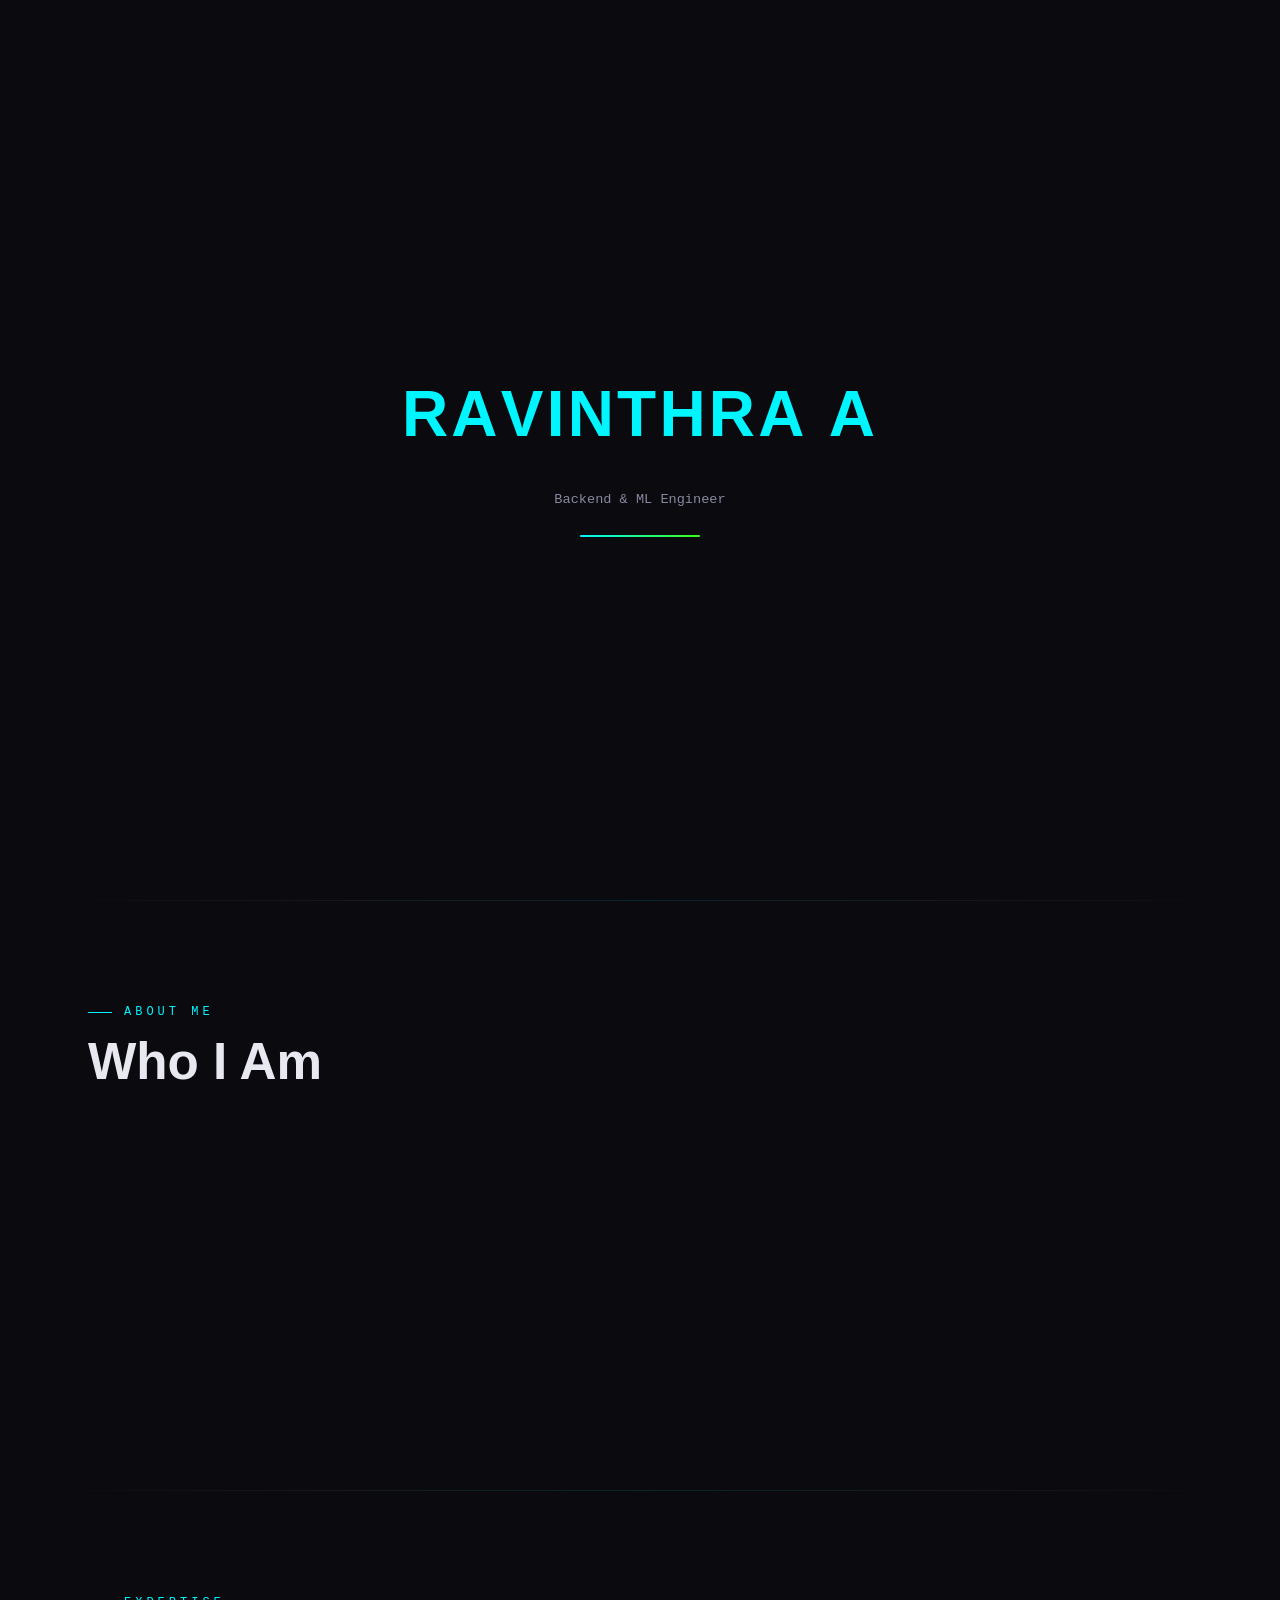
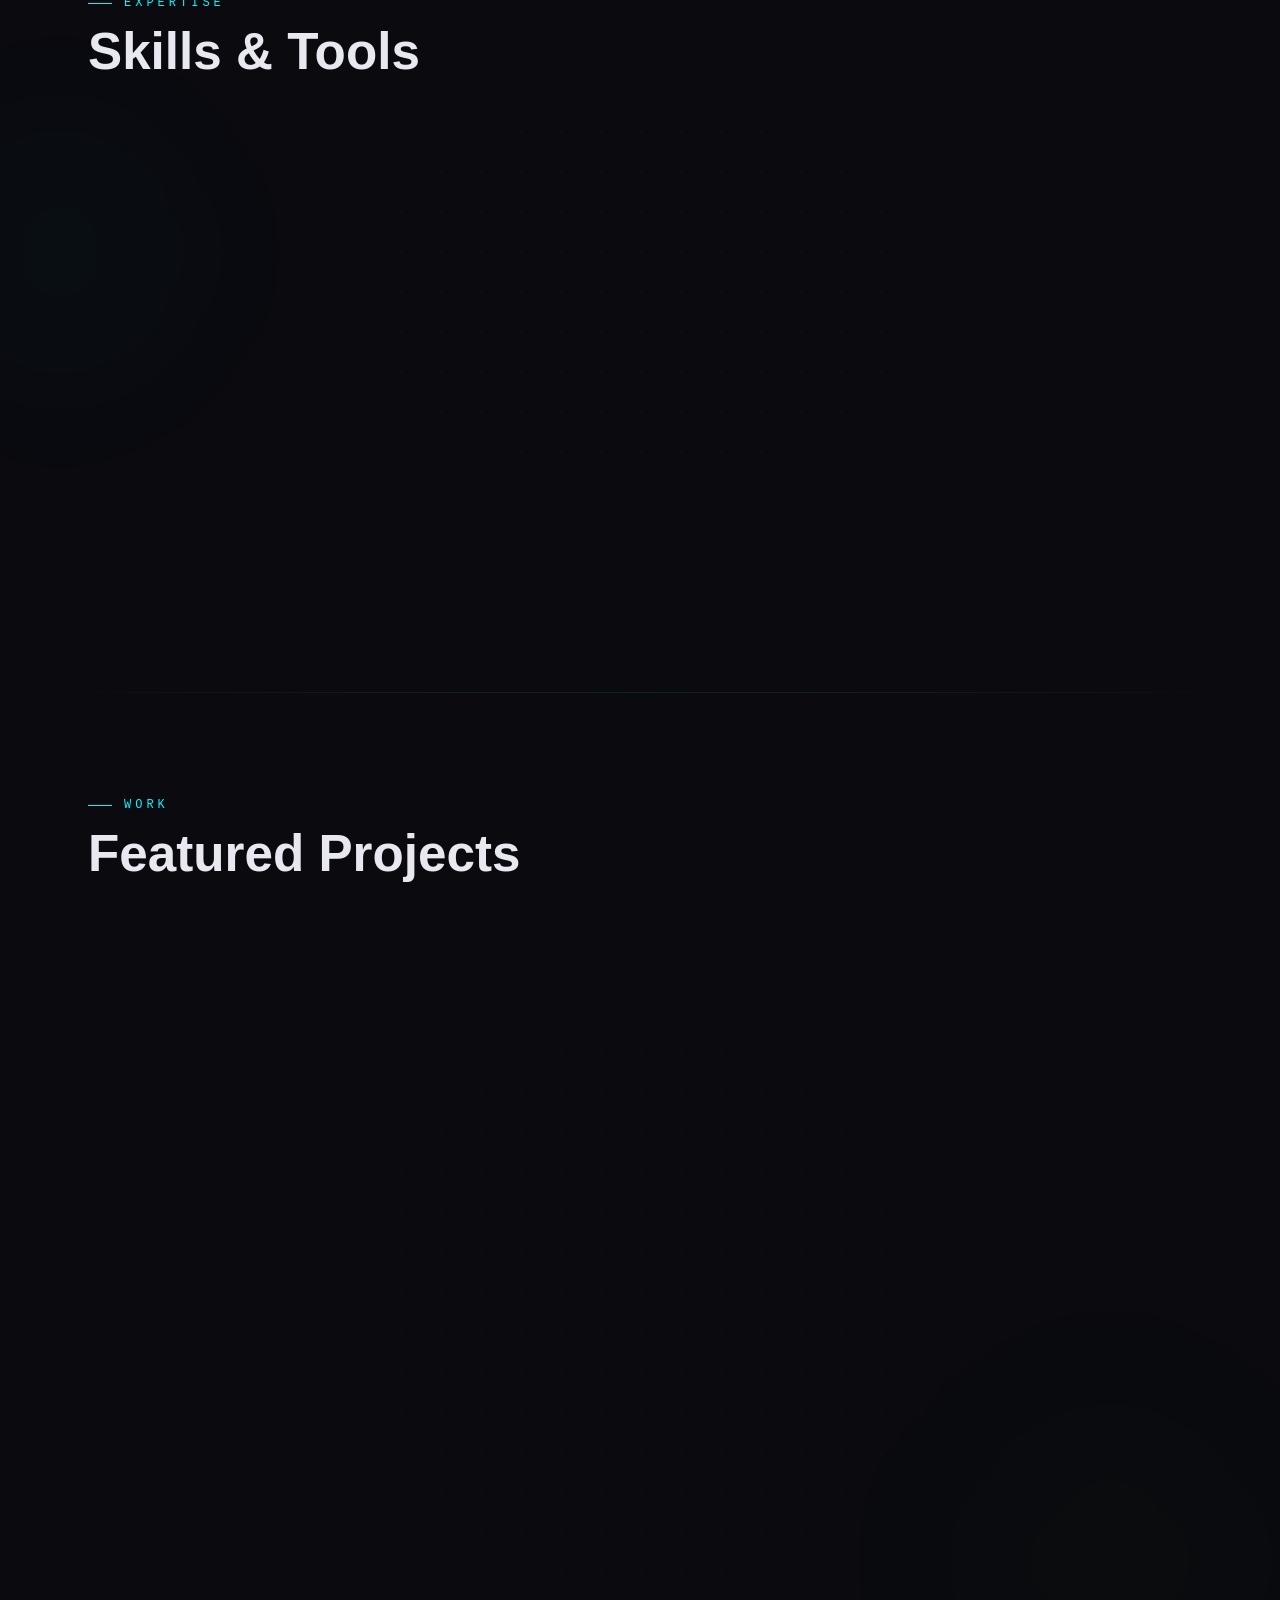
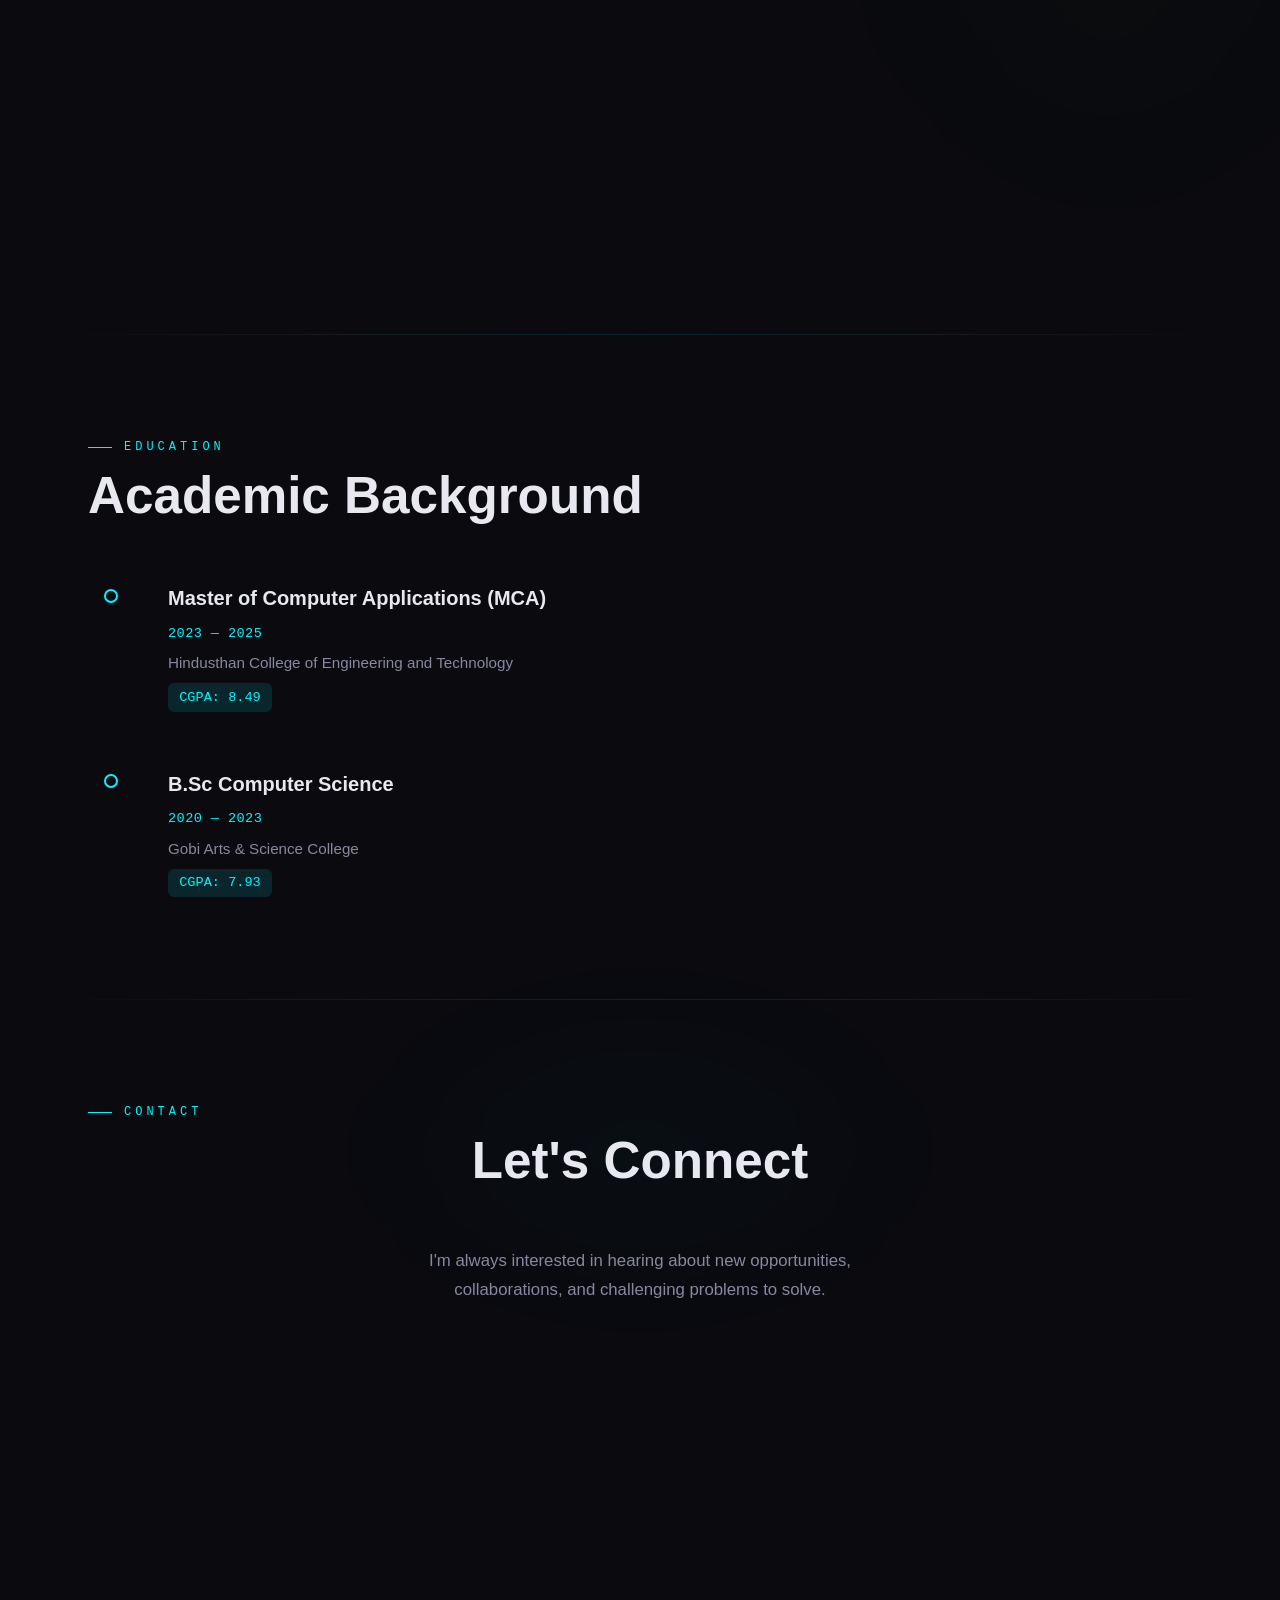
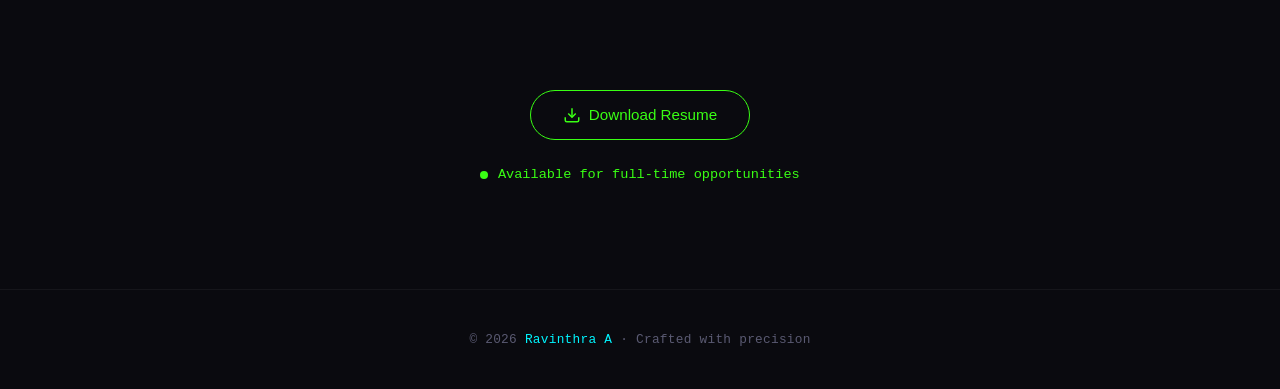
==== commit 2b238345: "SEO: update all deployment, Open Graph, sitemap, and canonical URLs to match the live Vercel URL" ====
--- a/index.html
+++ b/index.html
@@ -33,10 +33,10 @@
 
   <!-- Open Graph / LinkedIn / WhatsApp / Facebook -->
   <meta property="og:type"         content="website">
-  <meta property="og:url"          content="https://ravinthra.github.io/portfolio/">
+  <meta property="og:url"          content="https://portfolio-livid-two-10.vercel.app/">
   <meta property="og:title"        content="Ravinthra A — Backend &amp; ML Engineer">
   <meta property="og:description"  content="Backend &amp; ML Engineer with 4 deployed production projects in Django, FastAPI, PostgreSQL &amp; ML. Open to full-time opportunities.">
-  <meta property="og:image"        content="https://ravinthra.github.io/portfolio/assets/social-card.png">
+  <meta property="og:image"        content="https://portfolio-livid-two-10.vercel.app/assets/social-card.png">
   <meta property="og:image:width"  content="1200">
   <meta property="og:image:height" content="630">
   <meta property="og:image:alt"    content="Ravinthra A — Backend &amp; ML Engineer portfolio preview">
@@ -46,10 +46,10 @@
   <meta name="twitter:card"        content="summary_large_image">
   <meta name="twitter:title"       content="Ravinthra A — Backend &amp; ML Engineer">
   <meta name="twitter:description" content="Backend &amp; ML Engineer with 4 deployed production projects in Django, FastAPI, PostgreSQL &amp; ML. Open to full-time opportunities.">
-  <meta name="twitter:image"       content="https://ravinthra.github.io/portfolio/assets/social-card.png">
+  <meta name="twitter:image"       content="https://portfolio-livid-two-10.vercel.app/assets/social-card.png">
   <meta name="twitter:image:alt"   content="Ravinthra A portfolio social card">
 
-  <link rel="canonical" href="https://ravinthra.github.io/portfolio/">
+  <link rel="canonical" href="https://portfolio-livid-two-10.vercel.app/">
   <link rel="icon" type="image/svg+xml" href="data:image/svg+xml,<svg xmlns='http://www.w3.org/2000/svg' viewBox='0 0 100 100'><text y='.9em' font-size='90'>&#x26A1;</text></svg>">
 
   <!-- Fonts -->
--- a/css/sections.css
+++ b/css/sections.css
@@ -434,6 +434,7 @@
    =========================== */
 .projects-grid {
   display: grid;
+  grid-template-columns: repeat(2, 1fr);
   gap: 2rem;
 }
 .project-card {
@@ -707,7 +708,7 @@
 }
 .contact-grid {
   display: grid;
-  grid-template-columns: repeat(auto-fit, minmax(220px, 1fr));
+  grid-template-columns: repeat(2, 1fr);
   gap: 1rem;
   max-width: 800px;
   margin: 0 auto 2.5rem;
@@ -888,6 +889,9 @@
   .skills-grid {
     grid-template-columns: 1fr;
   }
+  .projects-grid {
+    grid-template-columns: 1fr;
+  }
   .contact-grid {
     grid-template-columns: 1fr;
   }
--- a/css/effects.css
+++ b/css/effects.css
@@ -85,15 +85,7 @@
   transform: translateY(0);
 }
 
-/* Project card special layout on large screens */
-@media (min-width: 900px) {
-  .projects-grid {
-    grid-template-columns: repeat(2, 1fr);
-  }
-  .project-card:nth-child(1) {
-    grid-column: 1 / -1;
-  }
-}
+/* Project card layout is handled in sections.css — 2 columns on all screens > 768px */
 
 /* Enhanced footer */
 footer a {
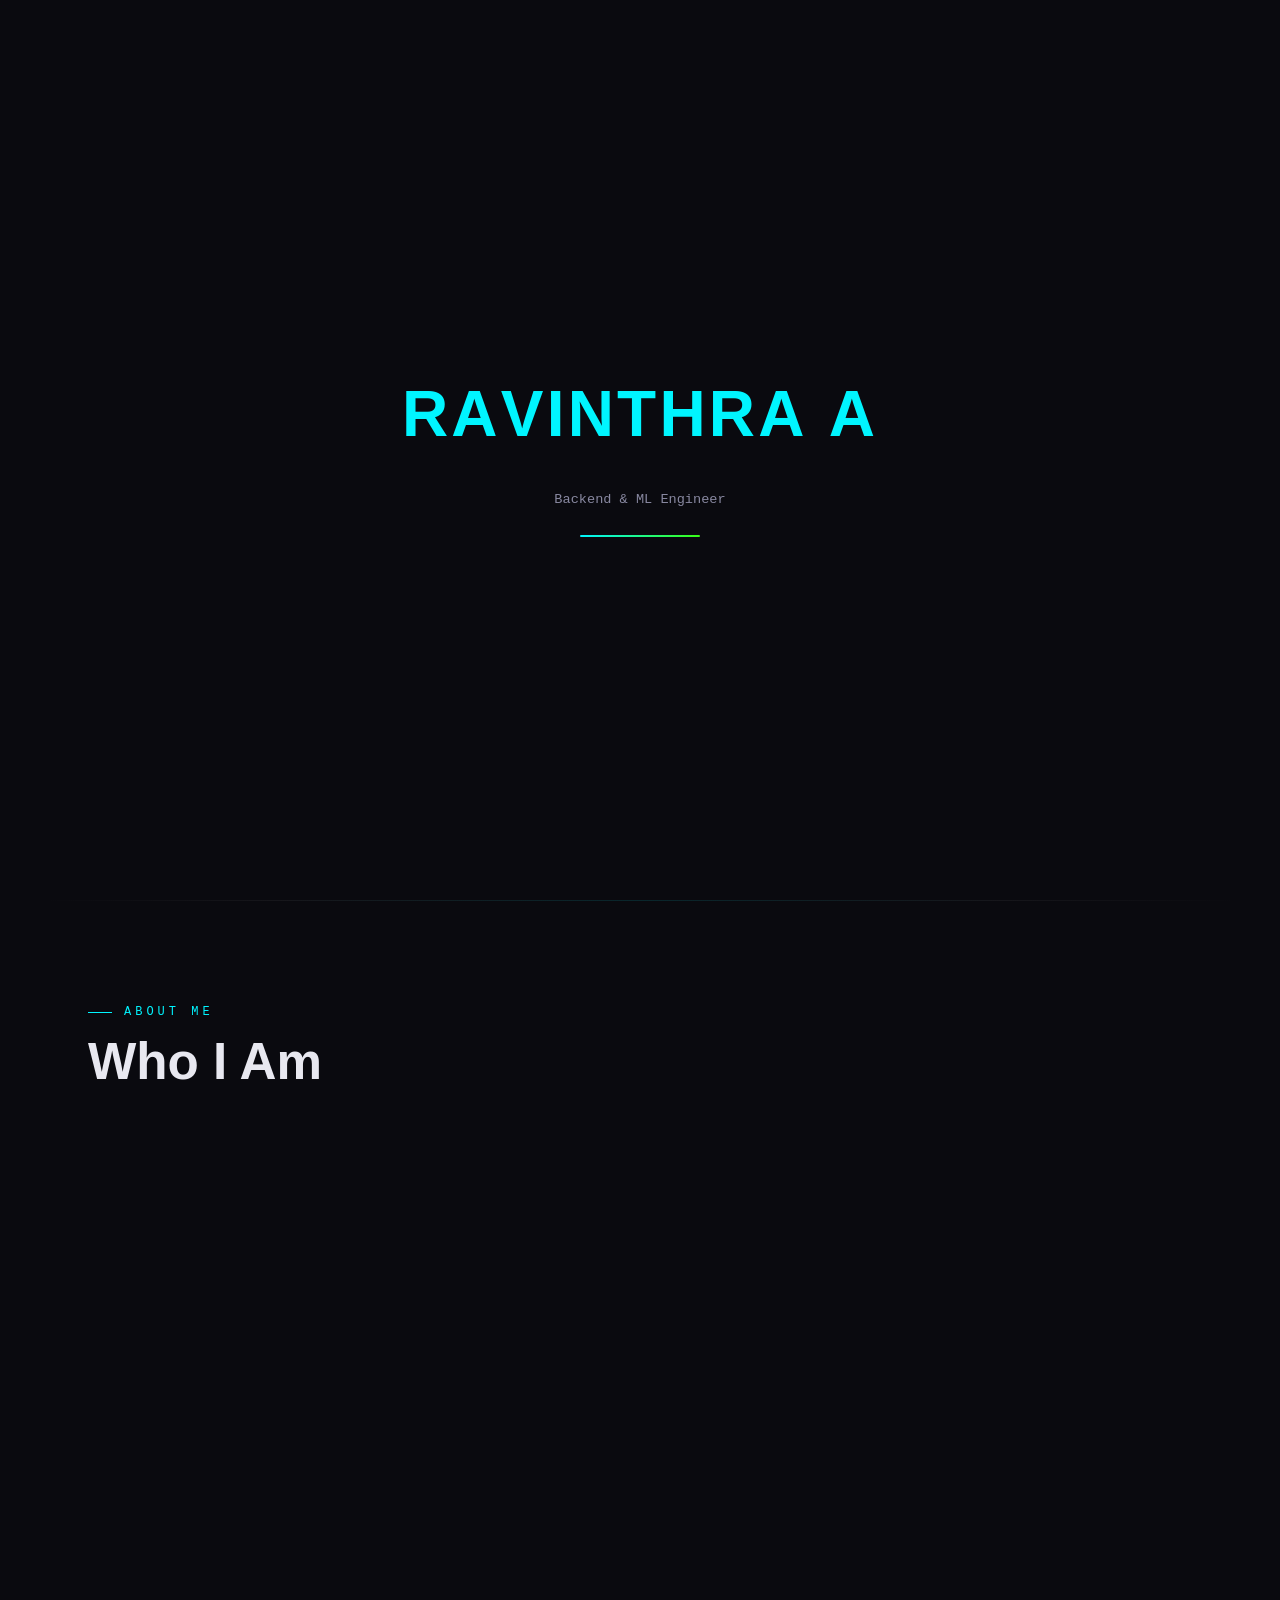
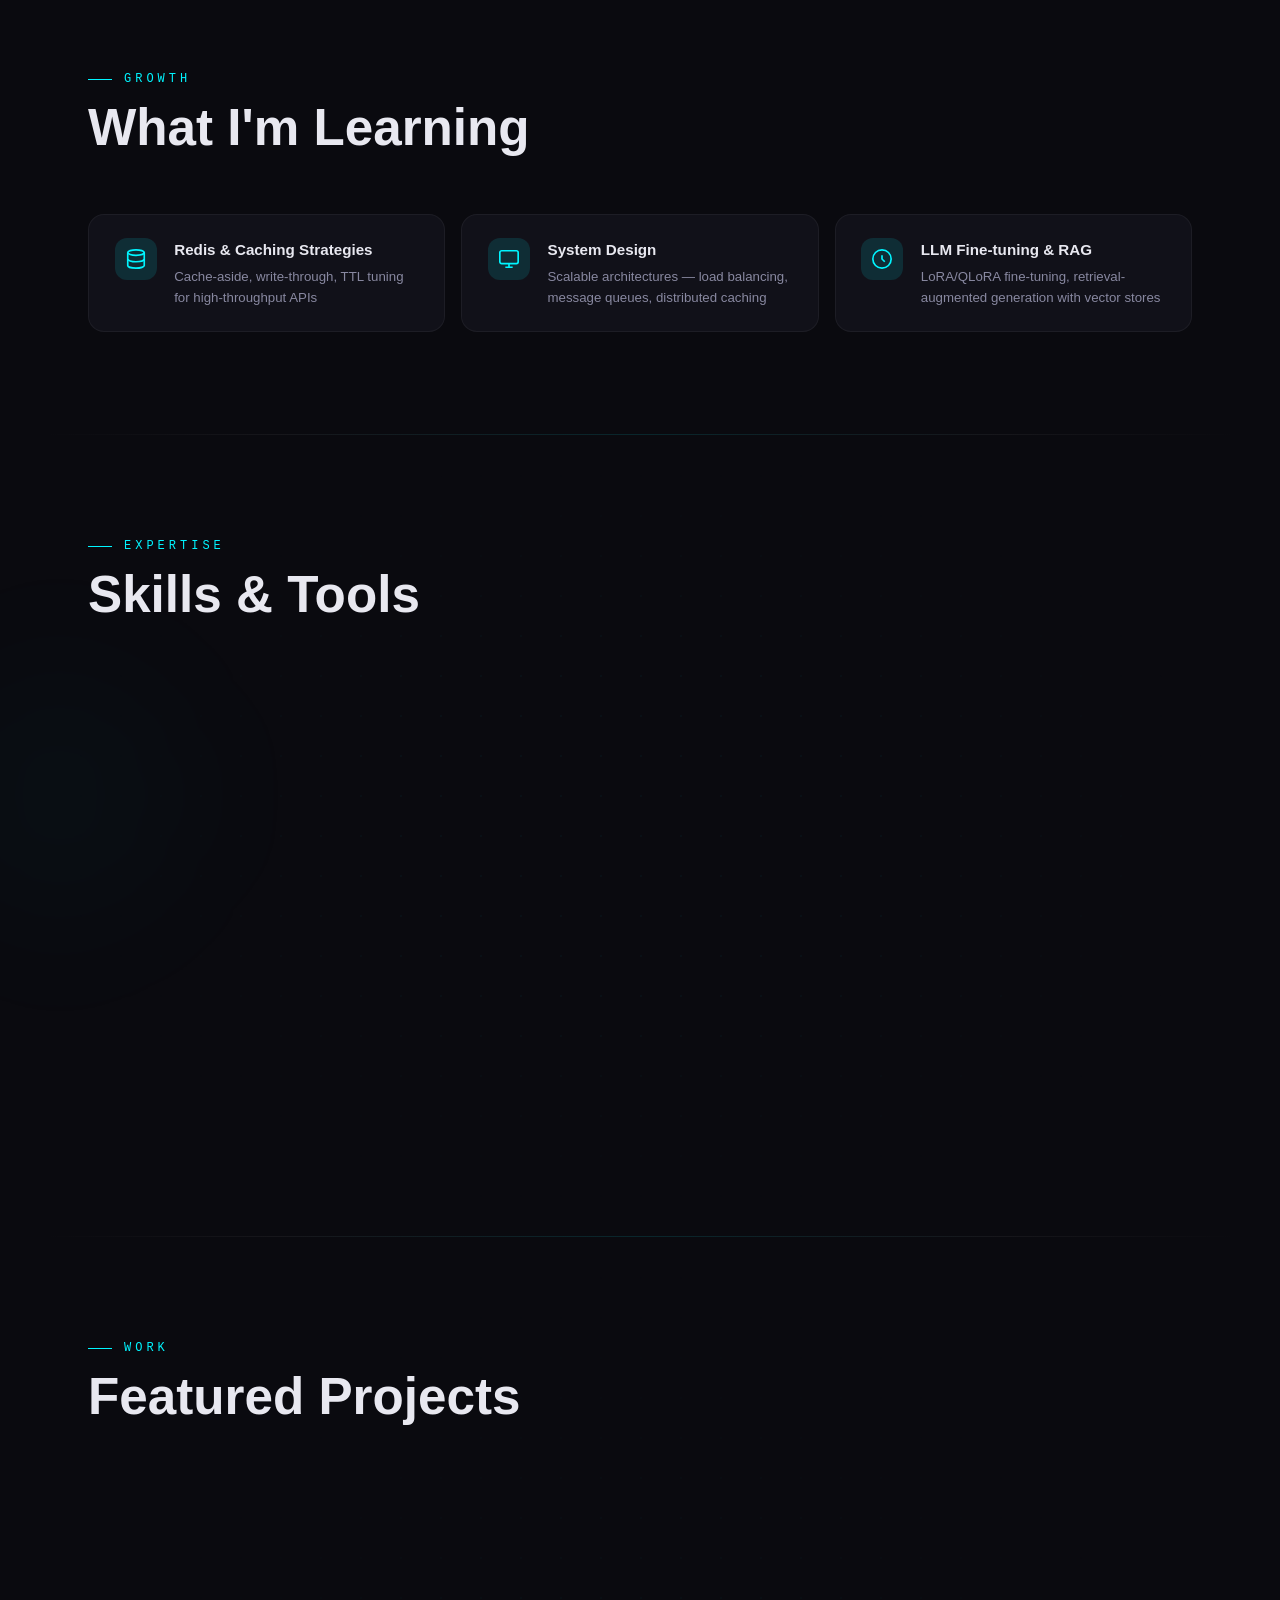
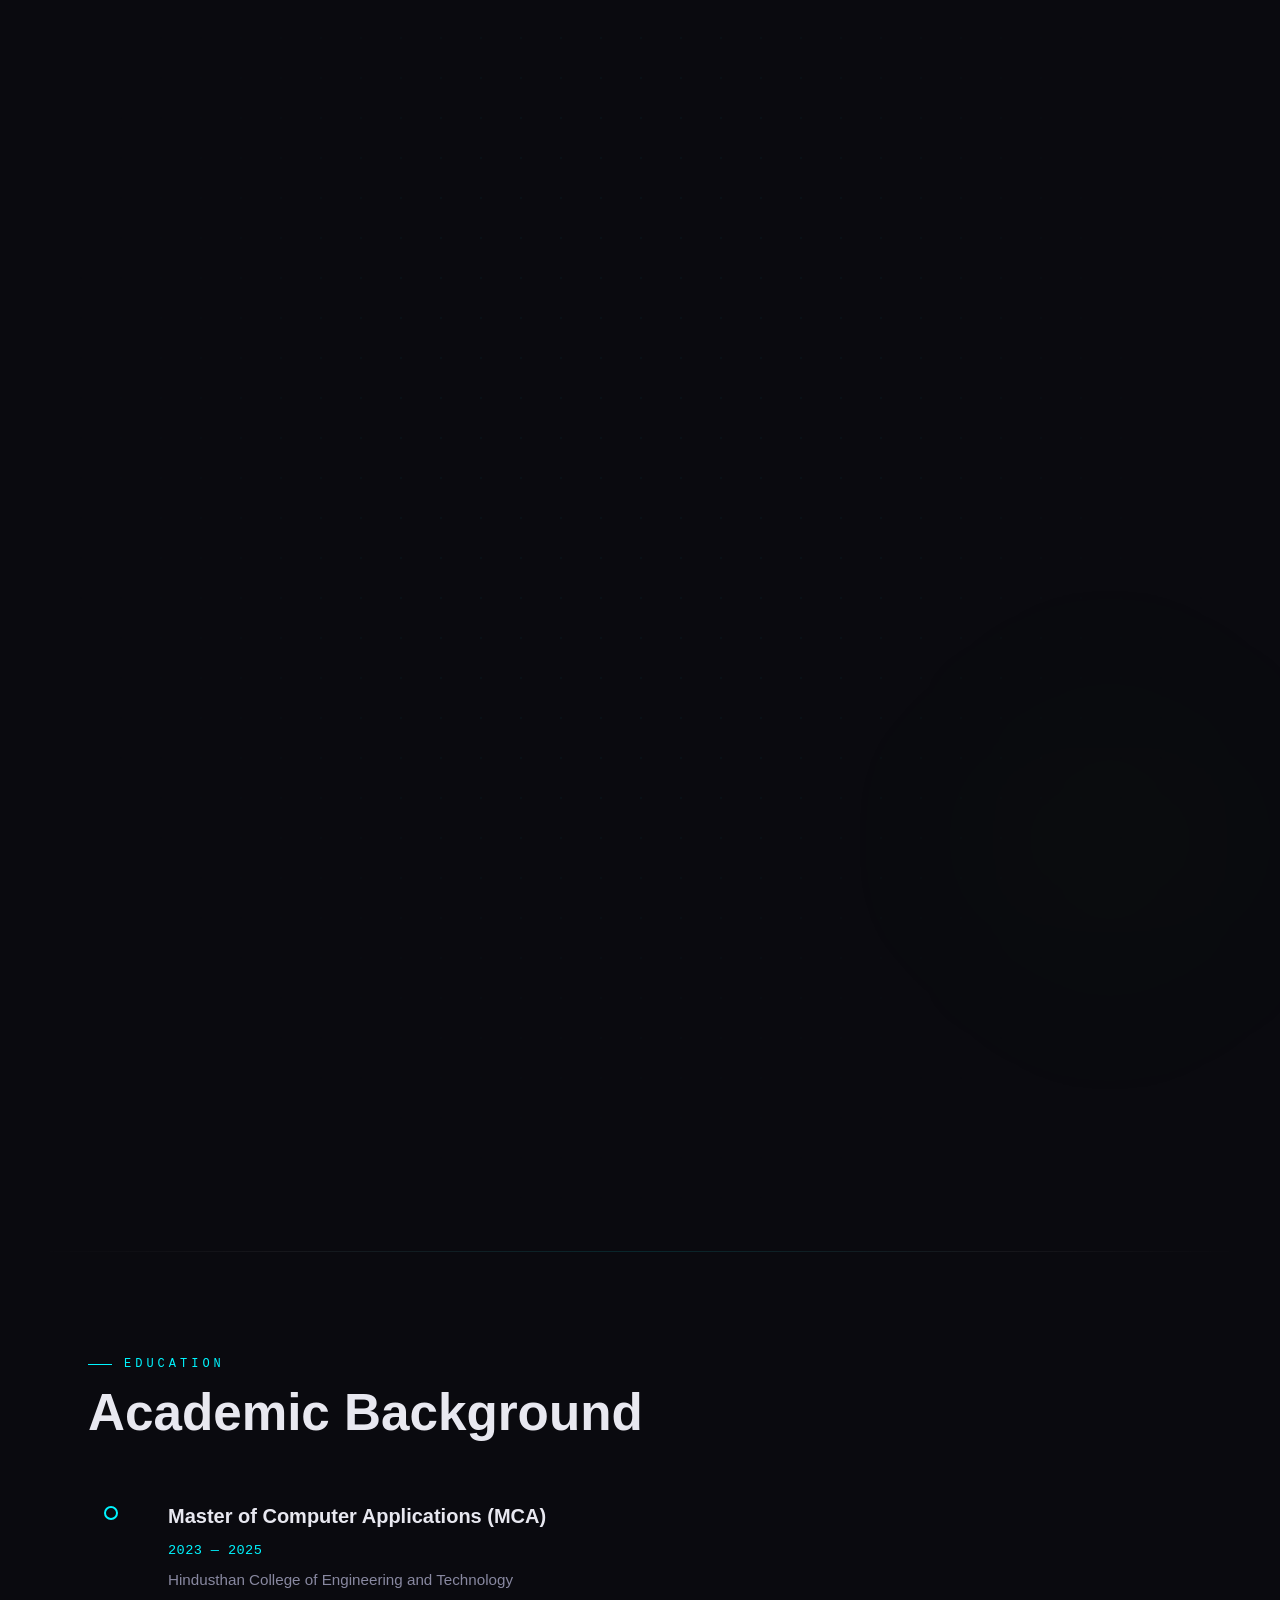
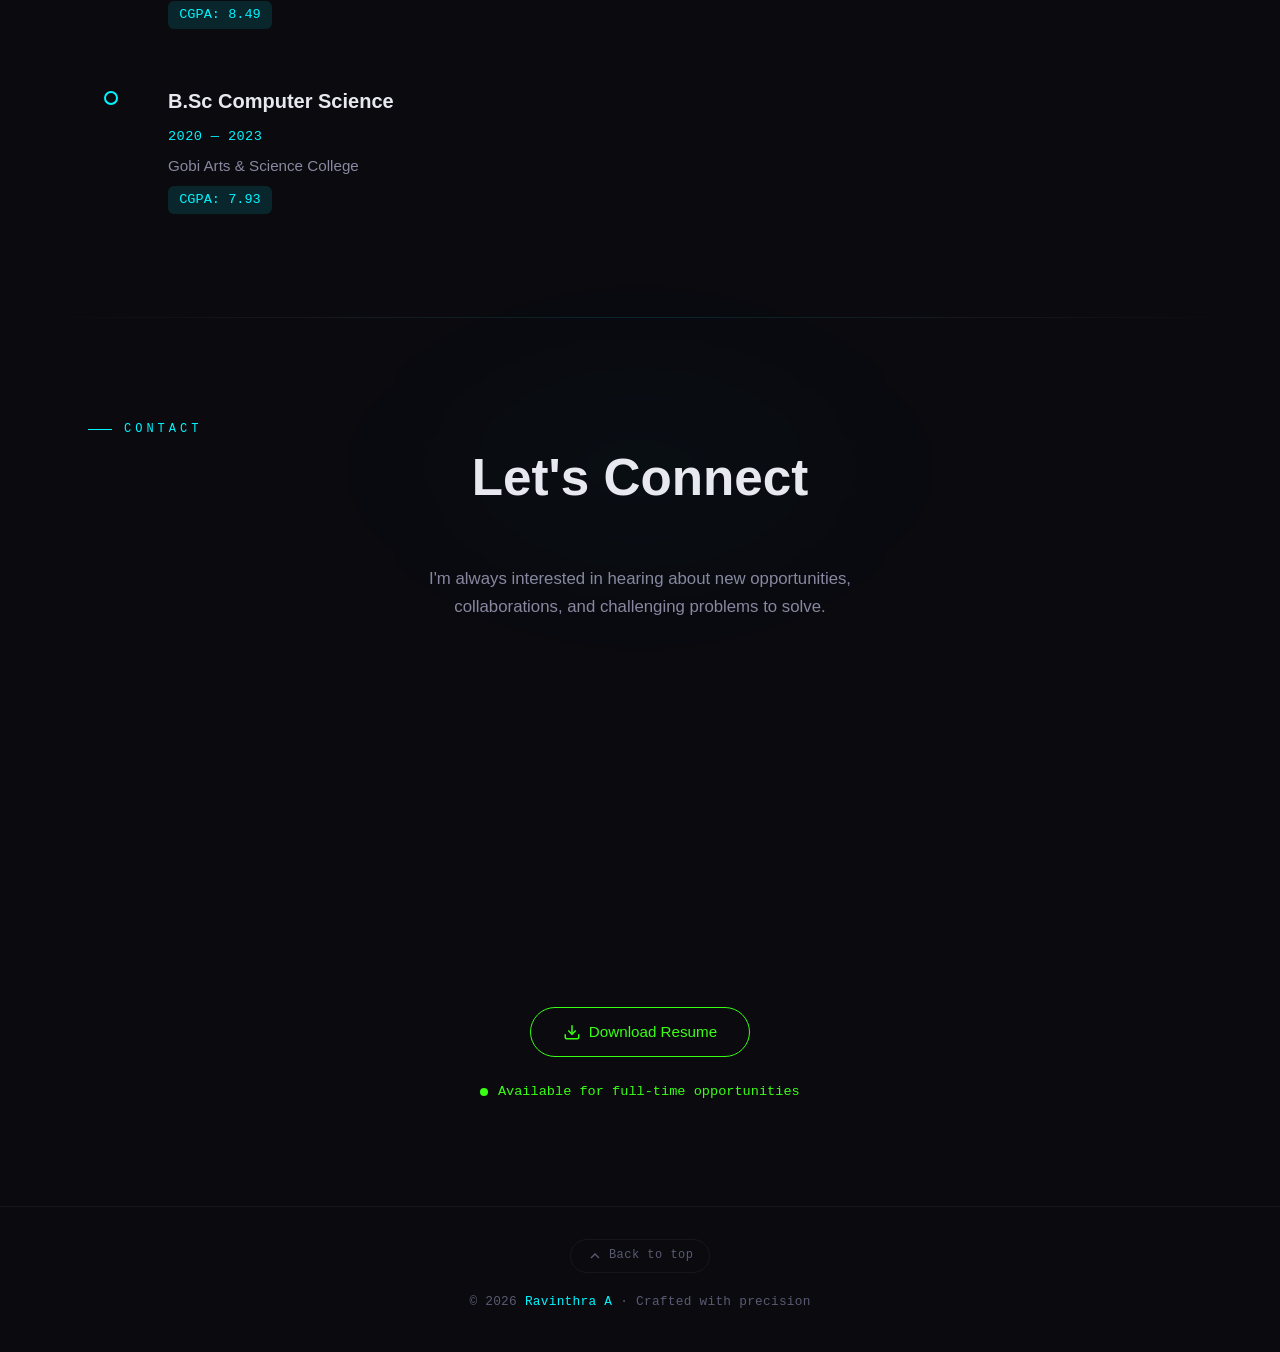
==== commit c304588f: "Enhance portfolio layout, accessibility, performance, and CSP security" ====
--- a/index.html
+++ b/index.html
@@ -27,16 +27,16 @@
   <!-- Clickjacking guard (belt-and-suspenders with CSP frame-src) -->
   <meta http-equiv="X-Frame-Options" content="DENY">
   <title>Ravinthra A — Backend & ML Engineer | Portfolio</title>
-  <meta name="description" content="Portfolio of Ravinthra A — Backend &amp; ML Engineer specializing in Django, FastAPI, PostgreSQL, and Applied Machine Learning. 4 deployed production projects.">
+  <meta name="description" content="Portfolio of Ravinthra A — Backend & ML Engineer specializing in Django, FastAPI, PostgreSQL, and Applied Machine Learning. 4 deployed production projects.">
   <meta name="keywords" content="Ravinthra, Backend Engineer, ML Engineer, Python, Django, FastAPI, Portfolio">
   <meta name="author" content="Ravinthra A">
 
   <!-- Open Graph / LinkedIn / WhatsApp / Facebook -->
   <meta property="og:type"         content="website">
-  <meta property="og:url"          content="https://portfolio-livid-two-10.vercel.app/">
+  <meta property="og:url"          content="https://ravinthra.github.io/portfolio/">
   <meta property="og:title"        content="Ravinthra A — Backend &amp; ML Engineer">
   <meta property="og:description"  content="Backend &amp; ML Engineer with 4 deployed production projects in Django, FastAPI, PostgreSQL &amp; ML. Open to full-time opportunities.">
-  <meta property="og:image"        content="https://portfolio-livid-two-10.vercel.app/assets/social-card.png">
+  <meta property="og:image"        content="https://ravinthra.github.io/portfolio/assets/social-card.png">
   <meta property="og:image:width"  content="1200">
   <meta property="og:image:height" content="630">
   <meta property="og:image:alt"    content="Ravinthra A — Backend &amp; ML Engineer portfolio preview">
@@ -46,11 +46,14 @@
   <meta name="twitter:card"        content="summary_large_image">
   <meta name="twitter:title"       content="Ravinthra A — Backend &amp; ML Engineer">
   <meta name="twitter:description" content="Backend &amp; ML Engineer with 4 deployed production projects in Django, FastAPI, PostgreSQL &amp; ML. Open to full-time opportunities.">
-  <meta name="twitter:image"       content="https://portfolio-livid-two-10.vercel.app/assets/social-card.png">
+  <meta name="twitter:image"       content="https://ravinthra.github.io/portfolio/assets/social-card.png">
   <meta name="twitter:image:alt"   content="Ravinthra A portfolio social card">
 
-  <link rel="canonical" href="https://portfolio-livid-two-10.vercel.app/">
+  <link rel="canonical" href="https://ravinthra.github.io/portfolio/">
   <link rel="icon" type="image/svg+xml" href="data:image/svg+xml,<svg xmlns='http://www.w3.org/2000/svg' viewBox='0 0 100 100'><text y='.9em' font-size='90'>&#x26A1;</text></svg>">
+
+  <!-- Preload above-the-fold profile image to eliminate render-blocking LCP -->
+  <link rel="preload" as="image" href="assets/profile.jpg" fetchpriority="high">
 
   <!-- Fonts -->
   <link rel="preconnect" href="https://fonts.googleapis.com">
@@ -64,11 +67,28 @@
   <link rel="stylesheet" href="css/effects.css">
 
   <!-- Background animation (Canvas 2D) loaded dynamically after the loader — see js/loader.js + js/three-scene.js -->
+
+  <!-- JSON-LD Structured Data for Google -->
+  <script type="application/ld+json">
+  {
+    "@context": "https://schema.org",
+    "@type": "Person",
+    "name": "Ravinthra A",
+    "url": "https://ravinthra.github.io/portfolio/",
+    "jobTitle": "Backend & ML Engineer",
+    "description": "MCA graduate building production-grade Python systems & intelligent ML pipelines.",
+    "sameAs": [
+      "https://github.com/Ravinthra",
+      "https://linkedin.com/in/ravinthra9922"
+    ],
+    "knowsAbout": ["Python", "Django", "FastAPI", "PostgreSQL", "Machine Learning", "BERT", "XGBoost"]
+  }
+  </script>
 </head>
 <body>
 
   <!-- ==================== SKIP LINK (Accessibility) ==================== -->
-  <a href="#hero" class="skip-link">Skip to main content</a>
+  <a href="#main-content" class="skip-link">Skip to main content</a>
 
 
   <!-- ==================== SCROLL PROGRESS ==================== -->
@@ -82,7 +102,7 @@
   </div>
 
   <!-- ==================== MOBILE NAV OVERLAY ==================== -->
-  <div class="nav-overlay" id="navOverlay"></div>
+  <div class="nav-overlay" id="navOverlay" aria-hidden="true"></div>
 
   <!-- ==================== NAVBAR ==================== -->
   <nav id="navbar">
@@ -95,19 +115,22 @@
       <li><a href="#contact">Contact</a></li>
       <li><a href="assets/Ravinthra.pdf" download class="nav-resume-btn">Resume ↓</a></li>
     </ul>
-    <div class="hamburger" id="hamburger" aria-label="Toggle navigation">
+    <div class="hamburger" id="hamburger" aria-label="Toggle navigation" aria-expanded="false" role="button" tabindex="0">
       <span></span>
       <span></span>
       <span></span>
     </div>
   </nav>
+
+  <!-- ==================== MAIN CONTENT ==================== -->
+  <main id="main-content">
 
   <!-- ==================== HERO ==================== -->
   <section id="hero">
     <canvas id="hero-canvas"></canvas>
     <div class="hero-vignette"></div>
     <div class="hero-content">
-      <div class="hero-badge">Open to Work</div>
+      <div class="hero-badge" role="status" aria-live="polite">Open to Work</div>
       <h1 class="hero-name" id="heroName"></h1>
       <p class="hero-subtitle">Building production-grade Python systems & intelligent ML pipelines</p>
       <div class="hero-role" id="heroRole"></div>
@@ -144,12 +167,12 @@
         <div class="avatar-ring"></div>
         <div class="avatar-ring-2"></div>
         <div class="avatar-inner">
-          <img src="assets/profile.jpg" alt="Ravinthra A — Backend &amp; ML Engineer" class="avatar-img" loading="lazy" decoding="async">
+          <img src="assets/profile.jpg" alt="Ravinthra A — Backend &amp; ML Engineer" class="avatar-img" width="240" height="240" decoding="async">
         </div>
       </div>
       <div>
         <div class="about-text">
-          MCA fresher with hands-on experience building and deploying
+          MCA graduate with hands-on experience building and deploying
           <strong>production-grade Python applications</strong>. Skilled in
           <strong>Django</strong>, <strong>FastAPI</strong>,
           <strong>REST API design</strong>, <strong>PostgreSQL</strong>,
@@ -159,6 +182,23 @@
           writing clean, testable code and solving real-world problems with
           data-driven engineering.
         </div>
+
+        <!-- Quick-stat pills -->
+        <div class="about-stats" aria-label="Quick facts">
+          <div class="about-stat-pill">
+            <span class="about-stat-num">4</span>
+            <span class="about-stat-label">Deployed Projects</span>
+          </div>
+          <div class="about-stat-pill">
+            <span class="about-stat-num">100%</span>
+            <span class="about-stat-label">Deployed &amp; Live</span>
+          </div>
+          <div class="about-stat-pill">
+            <span class="about-stat-num">MCA</span>
+            <span class="about-stat-label">HCET · CGPA 8.49</span>
+          </div>
+        </div>
+
         <div class="about-location">
           <svg viewBox="0 0 24 24" fill="none" stroke="currentColor" stroke-width="2">
             <path d="M21 10c0 7-9 13-9 13s-9-6-9-13a9 9 0 0118 0z"/>
@@ -167,6 +207,58 @@
           Sathyamangalam, Tamil Nadu, India
         </div>
       </div>
+    </div>
+  </section>
+
+  <!-- ==================== WHAT I'M LEARNING ==================== -->
+  <section id="learning" class="section learning-section" aria-label="What I'm currently learning">
+    <div class="section-label">GROWTH</div>
+    <h2 class="section-heading reveal-heading">
+      What I'm Learning
+      <div class="wipe"></div>
+    </h2>
+    <div class="learning-grid">
+
+      <div class="learning-card">
+        <div class="learning-card-icon" aria-hidden="true">
+          <svg width="22" height="22" viewBox="0 0 24 24" fill="none" stroke="currentColor" stroke-width="1.8">
+            <ellipse cx="12" cy="5" rx="9" ry="3"/>
+            <path d="M21 12c0 1.66-4.03 3-9 3S3 13.66 3 12"/>
+            <path d="M3 5v14c0 1.66 4.03 3 9 3s9-1.34 9-3V5"/>
+          </svg>
+        </div>
+        <div>
+          <div class="learning-card-title">Redis &amp; Caching Strategies</div>
+          <div class="learning-card-sub">Cache-aside, write-through, TTL tuning for high-throughput APIs</div>
+        </div>
+      </div>
+
+      <div class="learning-card">
+        <div class="learning-card-icon" aria-hidden="true">
+          <svg width="22" height="22" viewBox="0 0 24 24" fill="none" stroke="currentColor" stroke-width="1.8">
+            <rect x="2" y="3" width="20" height="14" rx="2"/>
+            <path d="M8 21h8M12 17v4"/>
+          </svg>
+        </div>
+        <div>
+          <div class="learning-card-title">System Design</div>
+          <div class="learning-card-sub">Scalable architectures — load balancing, message queues, distributed caching</div>
+        </div>
+      </div>
+
+      <div class="learning-card">
+        <div class="learning-card-icon" aria-hidden="true">
+          <svg width="22" height="22" viewBox="0 0 24 24" fill="none" stroke="currentColor" stroke-width="1.8">
+            <path d="M12 2a10 10 0 1010 10A10 10 0 0012 2z"/>
+            <path d="M12 8v4l3 3"/>
+          </svg>
+        </div>
+        <div>
+          <div class="learning-card-title">LLM Fine-tuning &amp; RAG</div>
+          <div class="learning-card-sub">LoRA/QLoRA fine-tuning, retrieval-augmented generation with vector stores</div>
+        </div>
+      </div>
+
     </div>
   </section>
 
@@ -280,6 +372,26 @@
       <!-- Project 1 -->
       <div class="project-card" data-direction="left">
         <div class="project-card-number">01</div>
+        <!-- Project thumbnail -->
+        <div class="project-thumb" aria-hidden="true">
+          <svg viewBox="0 0 340 140" fill="none" xmlns="http://www.w3.org/2000/svg">
+            <rect width="340" height="140" fill="url(#g1)"/>
+            <defs><linearGradient id="g1" x1="0" y1="0" x2="340" y2="140" gradientUnits="userSpaceOnUse"><stop stop-color="#00f5ff" stop-opacity="0.06"/><stop offset="1" stop-color="#39ff14" stop-opacity="0.04"/></linearGradient></defs>
+            <!-- Table rows -->
+            <rect x="20" y="20" width="300" height="18" rx="4" fill="rgba(0,245,255,0.08)"/>
+            <rect x="20" y="46" width="220" height="12" rx="3" fill="rgba(255,255,255,0.04)"/>
+            <rect x="20" y="66" width="260" height="12" rx="3" fill="rgba(255,255,255,0.03)"/>
+            <rect x="20" y="86" width="180" height="12" rx="3" fill="rgba(255,255,255,0.04)"/>
+            <!-- Avatar circles -->
+            <circle cx="295" cy="80" r="20" fill="rgba(0,245,255,0.07)" stroke="rgba(0,245,255,0.15)" stroke-width="1"/>
+            <circle cx="295" cy="74" r="8" fill="rgba(0,245,255,0.12)"/>
+            <path d="M279 96a16 16 0 0132 0" fill="rgba(0,245,255,0.1)"/>
+            <!-- Badge chips -->
+            <rect x="20" y="108" width="54" height="16" rx="8" fill="rgba(0,245,255,0.1)"/>
+            <rect x="80" y="108" width="54" height="16" rx="8" fill="rgba(57,255,20,0.08)"/>
+            <rect x="140" y="108" width="54" height="16" rx="8" fill="rgba(0,245,255,0.06)"/>
+          </svg>
+        </div>
         <h3>Alumni Information System</h3>
         <p>
           Full-stack Django web app with 4 custom roles, OTP-based authentication,
@@ -298,11 +410,11 @@
         </div>
         <div class="project-links">
           <a class="project-cta" href="https://github.com/Ravinthra/Alumni_Information_System#readme" target="_blank" rel="noopener noreferrer">
-            View README &#8599;
+            View README &#8599;<span class="sr-only">(opens in new tab)</span>
           </a>
           <a class="project-cta project-cta-github" href="https://github.com/Ravinthra/Alumni_Information_System" target="_blank" rel="noopener noreferrer">
             <svg width="16" height="16" viewBox="0 0 24 24" fill="none" stroke="currentColor" stroke-width="2"><path d="M9 19c-5 1.5-5-2.5-7-3m14 6v-3.87a3.37 3.37 0 00-.94-2.61c3.14-.35 6.44-1.54 6.44-7A5.44 5.44 0 0020 4.77 5.07 5.07 0 0019.91 1S18.73.65 16 2.48a13.38 13.38 0 00-7 0C6.27.65 5.09 1 5.09 1A5.07 5.07 0 005 4.77a5.44 5.44 0 00-1.5 3.78c0 5.42 3.3 6.61 6.44 7A3.37 3.37 0 009 18.13V22"/></svg>
-            Source Code
+            Source Code<span class="sr-only">(opens in new tab)</span>
           </a>
         </div>
       </div>
@@ -310,6 +422,26 @@
       <!-- Project 2 -->
       <div class="project-card" data-direction="right">
         <div class="project-card-number">02</div>
+        <!-- Project thumbnail -->
+        <div class="project-thumb" aria-hidden="true">
+          <svg viewBox="0 0 340 140" fill="none" xmlns="http://www.w3.org/2000/svg">
+            <rect width="340" height="140" fill="url(#g2)"/>
+            <defs><linearGradient id="g2" x1="0" y1="0" x2="340" y2="140" gradientUnits="userSpaceOnUse"><stop stop-color="#39ff14" stop-opacity="0.05"/><stop offset="1" stop-color="#00f5ff" stop-opacity="0.04"/></linearGradient></defs>
+            <!-- Bar chart -->
+            <rect x="30" y="90" width="28" height="35" rx="3" fill="rgba(0,245,255,0.15)"/>
+            <rect x="66" y="65" width="28" height="60" rx="3" fill="rgba(0,245,255,0.2)"/>
+            <rect x="102" y="45" width="28" height="80" rx="3" fill="rgba(57,255,20,0.18)"/>
+            <rect x="138" y="70" width="28" height="55" rx="3" fill="rgba(0,245,255,0.12)"/>
+            <rect x="174" y="50" width="28" height="75" rx="3" fill="rgba(57,255,20,0.22)"/>
+            <!-- Trend line -->
+            <polyline points="44,100 80,78 116,58 152,82 188,62" stroke="rgba(0,245,255,0.6)" stroke-width="2" fill="none" stroke-linecap="round" stroke-linejoin="round"/>
+            <!-- Metric badges -->
+            <rect x="220" y="30" width="100" height="36" rx="8" fill="rgba(57,255,20,0.08)" stroke="rgba(57,255,20,0.15)" stroke-width="1"/>
+            <text x="270" y="52" text-anchor="middle" font-size="11" fill="rgba(57,255,20,0.9)" font-family="monospace">AUC 0.8576</text>
+            <rect x="220" y="76" width="100" height="36" rx="8" fill="rgba(0,245,255,0.06)" stroke="rgba(0,245,255,0.12)" stroke-width="1"/>
+            <text x="270" y="98" text-anchor="middle" font-size="11" fill="rgba(0,245,255,0.9)" font-family="monospace">81.34% Acc.</text>
+          </svg>
+        </div>
         <h3>Customer Churn Prediction System</h3>
         <p>
           Trained 4 ML models; Random Forest selected with top-3 feature
@@ -323,25 +455,41 @@
           <span class="badge">Render</span>
         </div>
         <div class="project-stat">
-          <span class="counter" data-target="0.8576" data-prefix="ROC-AUC " data-decimals="4" aria-label="ROC-AUC 0.8576"></span>
+          <span class="counter" data-target="0.8576" data-prefix="ROC-AUC " data-decimals="4" aria-label="ROC-AUC 0.8576" aria-atomic="true" aria-live="off"></span>
           <span class="separator">·</span>
-          <span class="counter" data-target="81.34" data-suffix="% Accuracy" data-decimals="2" aria-label="81.34% Accuracy"></span>
+          <span class="counter" data-target="81.34" data-suffix="% Accuracy" data-decimals="2" aria-label="81.34% Accuracy" aria-atomic="true" aria-live="off"></span>
         </div>
         <div class="project-links">
           <a class="project-cta" href="https://customer-churn-prediction-ezz6.onrender.com" target="_blank" rel="noopener noreferrer">
-            View Live &#8599;
+            View Live &#8599;<span class="sr-only">(opens in new tab)</span>
           </a>
           <a class="project-cta project-cta-github" href="https://github.com/Ravinthra/Customer_Churn_Prediction_System" target="_blank" rel="noopener noreferrer">
             <svg width="16" height="16" viewBox="0 0 24 24" fill="none" stroke="currentColor" stroke-width="2"><path d="M9 19c-5 1.5-5-2.5-7-3m14 6v-3.87a3.37 3.37 0 00-.94-2.61c3.14-.35 6.44-1.54 6.44-7A5.44 5.44 0 0020 4.77 5.07 5.07 0 0019.91 1S18.73.65 16 2.48a13.38 13.38 0 00-7 0C6.27.65 5.09 1 5.09 1A5.07 5.07 0 005 4.77a5.44 5.44 0 00-1.5 3.78c0 5.42 3.3 6.61 6.44 7A3.37 3.37 0 009 18.13V22"/></svg>
-            Source Code
-          </a>
-        </div>
-      </div>
-
-      <!-- Project 3 — Featured -->
-      <div class="project-card featured-card" data-direction="left">
+            Source Code<span class="sr-only">(opens in new tab)</span>
+          </a>
+        </div>
+      </div>
+
+      <!-- Project 3 -->
+      <div class="project-card" data-direction="left">
         <div class="project-card-number">03</div>
-        <div class="featured-badge">★ Featured</div>
+        <!-- Project thumbnail -->
+        <div class="project-thumb" aria-hidden="true">
+          <svg viewBox="0 0 340 140" fill="none" xmlns="http://www.w3.org/2000/svg">
+            <rect width="340" height="140" fill="url(#g3)"/>
+            <defs><linearGradient id="g3" x1="0" y1="0" x2="340" y2="140" gradientUnits="userSpaceOnUse"><stop stop-color="#00f5ff" stop-opacity="0.07"/><stop offset="1" stop-color="#a855f7" stop-opacity="0.05"/></linearGradient></defs>
+            <!-- SHAP waterfall bars -->
+            <rect x="25" y="35" width="75" height="18" rx="4" fill="rgba(57,255,20,0.2)"/>
+            <rect x="25" y="60" width="120" height="18" rx="4" fill="rgba(57,255,20,0.15)"/>
+            <rect x="25" y="85" width="50" height="18" rx="4" fill="rgba(0,245,255,0.12)"/>
+            <text x="110" y="48" font-size="9" fill="rgba(57,255,20,0.8)" font-family="monospace">income_ratio +0.41</text>
+            <text x="155" y="73" font-size="9" fill="rgba(57,255,20,0.7)" font-family="monospace">loan_term +0.28</text>
+            <text x="85" y="98" font-size="9" fill="rgba(0,245,255,0.7)" font-family="monospace">credit_score +0.19</text>
+            <!-- Metric badge -->
+            <rect x="225" y="55" width="95" height="28" rx="6" fill="rgba(57,255,20,0.07)" stroke="rgba(57,255,20,0.12)" stroke-width="1"/>
+            <text x="272" y="73" text-anchor="middle" font-size="10" fill="rgba(57,255,20,0.9)" font-family="monospace">66 Features</text>
+          </svg>
+        </div>
         <h3>Credit Risk / Loan Default Prediction</h3>
         <p>
           SQL-first feature engineering from 4 tables yielding 66 features;
@@ -357,17 +505,17 @@
           <span class="badge">Render</span>
         </div>
         <div class="project-stat">
-          <span class="counter" data-target="66" data-suffix=" Features" data-decimals="0" aria-label="66 Features"></span>
+          <span class="counter" data-target="66" data-suffix=" Features" data-decimals="0" aria-label="66 Features" aria-atomic="true" aria-live="off"></span>
           <span class="separator">·</span>
-          <span class="counter" data-prefix="₹" data-target="91.2" data-suffix="L Saved" data-decimals="1" aria-label="₹91.2L Saved"></span>
+          <span>Docker Compose</span>
         </div>
         <div class="project-links">
           <a class="project-cta" href="https://credit-risk-ai.onrender.com" target="_blank" rel="noopener noreferrer">
-            View Live &#8599;
+            View Live &#8599;<span class="sr-only">(opens in new tab)</span>
           </a>
           <a class="project-cta project-cta-github" href="https://github.com/Ravinthra/Credit_Risk_ML" target="_blank" rel="noopener noreferrer">
             <svg width="16" height="16" viewBox="0 0 24 24" fill="none" stroke="currentColor" stroke-width="2"><path d="M9 19c-5 1.5-5-2.5-7-3m14 6v-3.87a3.37 3.37 0 00-.94-2.61c3.14-.35 6.44-1.54 6.44-7A5.44 5.44 0 0020 4.77 5.07 5.07 0 0019.91 1S18.73.65 16 2.48a13.38 13.38 0 00-7 0C6.27.65 5.09 1 5.09 1A5.07 5.07 0 005 4.77a5.44 5.44 0 00-1.5 3.78c0 5.42 3.3 6.61 6.44 7A3.37 3.37 0 009 18.13V22"/></svg>
-            Source Code
+            Source Code<span class="sr-only">(opens in new tab)</span>
           </a>
         </div>
       </div>
@@ -375,6 +523,29 @@
       <!-- Project 4 -->
       <div class="project-card" data-direction="right">
         <div class="project-card-number">04</div>
+        <!-- Project thumbnail -->
+        <div class="project-thumb" aria-hidden="true">
+          <svg viewBox="0 0 340 140" fill="none" xmlns="http://www.w3.org/2000/svg">
+            <rect width="340" height="140" fill="url(#g4)"/>
+            <defs><linearGradient id="g4" x1="0" y1="0" x2="340" y2="140" gradientUnits="userSpaceOnUse"><stop stop-color="#a855f7" stop-opacity="0.06"/><stop offset="1" stop-color="#00f5ff" stop-opacity="0.04"/></linearGradient></defs>
+            <!-- Document lines -->
+            <rect x="20" y="15" width="120" height="110" rx="6" fill="rgba(255,255,255,0.03)" stroke="rgba(255,255,255,0.06)" stroke-width="1"/>
+            <rect x="30" y="28" width="80" height="6" rx="3" fill="rgba(255,255,255,0.08)"/>
+            <rect x="30" y="42" width="95" height="4" rx="2" fill="rgba(255,255,255,0.05)"/>
+            <rect x="30" y="54" width="70" height="4" rx="2" fill="rgba(255,255,255,0.05)"/>
+            <rect x="30" y="66" width="88" height="4" rx="2" fill="rgba(255,255,255,0.04)"/>
+            <rect x="30" y="78" width="60" height="4" rx="2" fill="rgba(255,255,255,0.04)"/>
+            <!-- Match score ring -->
+            <circle cx="220" cy="65" r="38" fill="none" stroke="rgba(168,85,247,0.12)" stroke-width="6"/>
+            <circle cx="220" cy="65" r="38" fill="none" stroke="rgba(0,245,255,0.7)" stroke-width="6" stroke-dasharray="220 239" stroke-dashoffset="-30" stroke-linecap="round"/>
+            <text x="220" y="60" text-anchor="middle" font-size="16" fill="rgba(0,245,255,0.9)" font-family="monospace" font-weight="bold">F1</text>
+            <text x="220" y="78" text-anchor="middle" font-size="11" fill="rgba(57,255,20,0.8)" font-family="monospace">1.0</text>
+            <!-- Chip labels -->
+            <rect x="170" y="118" width="40" height="14" rx="7" fill="rgba(168,85,247,0.12)"/>
+            <rect x="218" y="118" width="40" height="14" rx="7" fill="rgba(0,245,255,0.08)"/>
+            <rect x="266" y="118" width="52" height="14" rx="7" fill="rgba(57,255,20,0.07)"/>
+          </svg>
+        </div>
         <h3>AI Resume Analyzer</h3>
         <p>
           Fine-tuned BERT (110M params) achieving validation F1 of 1.0 across
@@ -390,17 +561,17 @@
           <span class="badge">Hugging Face</span>
         </div>
         <div class="project-stat">
-          <span class="counter" data-prefix="F1 Score " data-target="1.0" data-decimals="1" aria-label="F1 Score 1.0"></span>
+          <span class="counter" data-prefix="F1 Score " data-target="1.0" data-decimals="1" aria-label="F1 Score 1.0" aria-atomic="true" aria-live="off"></span>
           <span class="separator">·</span>
-          <span class="counter" data-target="110" data-suffix="M Params" data-decimals="0" aria-label="110M Params"></span>
+          <span class="counter" data-target="110" data-suffix="M Params" data-decimals="0" aria-label="110M Params" aria-atomic="true" aria-live="off"></span>
         </div>
         <div class="project-links">
           <a class="project-cta" href="https://huggingface.co/spaces/Ravinthra9922/resume-analyzer" target="_blank" rel="noopener noreferrer">
-            View Live &#8599;
+            View Live &#8599;<span class="sr-only">(opens in new tab)</span>
           </a>
           <a class="project-cta project-cta-github" href="https://github.com/Ravinthra/resume_analyzer" target="_blank" rel="noopener noreferrer">
             <svg width="16" height="16" viewBox="0 0 24 24" fill="none" stroke="currentColor" stroke-width="2"><path d="M9 19c-5 1.5-5-2.5-7-3m14 6v-3.87a3.37 3.37 0 00-.94-2.61c3.14-.35 6.44-1.54 6.44-7A5.44 5.44 0 0020 4.77 5.07 5.07 0 0019.91 1S18.73.65 16 2.48a13.38 13.38 0 00-7 0C6.27.65 5.09 1 5.09 1A5.07 5.07 0 005 4.77a5.44 5.44 0 00-1.5 3.78c0 5.42 3.3 6.61 6.44 7A3.37 3.37 0 009 18.13V22"/></svg>
-            Source Code
+            Source Code<span class="sr-only">(opens in new tab)</span>
           </a>
         </div>
       </div>
@@ -461,12 +632,12 @@
         <span class="contact-card-value">ravinthra9922@gmail.com</span>
       </a>
 
-      <a href="tel:+917010023421" class="contact-card" rel="nofollow">
+      <a href="tel:+917010023421" class="contact-card" rel="nofollow" aria-label="Call Ravinthra">
         <svg viewBox="0 0 24 24" fill="none" stroke="currentColor" stroke-width="2">
           <path d="M22 16.92v3a2 2 0 01-2.18 2 19.79 19.79 0 01-8.63-3.07 19.5 19.5 0 01-6-6A19.79 19.79 0 012.12 4.18 2 2 0 014.11 2h3a2 2 0 012 1.72c.127.96.362 1.903.7 2.81a2 2 0 01-.45 2.11L8.09 9.91a16 16 0 006 6l1.27-1.27a2 2 0 012.11-.45c.907.338 1.85.573 2.81.7A2 2 0 0122 16.92z"/>
         </svg>
         <span class="contact-card-label">Phone</span>
-        <span class="contact-card-value">+91 7010023421</span>
+        <span class="contact-card-value" aria-hidden="true">+91 ••••• •3421</span>
       </a>
 
       <a href="https://linkedin.com/in/ravinthra9922" target="_blank" rel="noopener noreferrer" class="contact-card">
@@ -476,7 +647,7 @@
           <circle cx="4" cy="4" r="2"/>
         </svg>
         <span class="contact-card-label">LinkedIn</span>
-        <span class="contact-card-value">ravinthra9922</span>
+        <span class="contact-card-value">ravinthra9922<span class="sr-only">(opens in new tab)</span></span>
       </a>
 
       <a href="https://github.com/Ravinthra" target="_blank" rel="noopener noreferrer" class="contact-card">
@@ -484,7 +655,7 @@
           <path d="M9 19c-5 1.5-5-2.5-7-3m14 6v-3.87a3.37 3.37 0 00-.94-2.61c3.14-.35 6.44-1.54 6.44-7A5.44 5.44 0 0020 4.77 5.07 5.07 0 0019.91 1S18.73.65 16 2.48a13.38 13.38 0 00-7 0C6.27.65 5.09 1 5.09 1A5.07 5.07 0 005 4.77a5.44 5.44 0 00-1.5 3.78c0 5.42 3.3 6.61 6.44 7A3.37 3.37 0 009 18.13V22"/>
         </svg>
         <span class="contact-card-label">GitHub</span>
-        <span class="contact-card-value">Ravinthra</span>
+        <span class="contact-card-value">Ravinthra<span class="sr-only">(opens in new tab)</span></span>
       </a>
     </div>
 
@@ -503,8 +674,16 @@
     <div class="available-badge">Available for full-time opportunities</div>
   </section>
 
+  </main>
+
   <!-- ==================== FOOTER ==================== -->
   <footer>
+    <a href="#hero" class="back-to-top" aria-label="Back to top">
+      <svg width="16" height="16" viewBox="0 0 24 24" fill="none" stroke="currentColor" stroke-width="2">
+        <polyline points="18 15 12 9 6 15"/>
+      </svg>
+      Back to top
+    </a>
     <p id="footer-text">© 2025 <span>Ravinthra A</span> · Crafted with precision</p>
   </footer>
 
--- a/css/base.css
+++ b/css/base.css
@@ -131,6 +131,10 @@
     transition-duration: 0.1ms !important;
     scroll-behavior: auto !important;
   }
+  /* Restore system cursor for users who can't track custom canvas cursor */
+  body {
+    cursor: auto !important;
+  }
   /* Kill specific looping animations explicitly */
   .hero-scroll,
   .avatar-ring,
--- a/css/components.css
+++ b/css/components.css
@@ -2,10 +2,7 @@
    COMPONENTS — Cursor, Loader, Navbar, Progress Bar, Buttons
    ============================================================ */
 
-/* ----- Accessibility: remove browser default, add custom :focus-visible ----- */
-
-/* Kill the default browser outline globally */
-*:focus { outline: none; }
+/* ----- Accessibility: enhanced :focus-visible for keyboard navigation ----- */
 
 /* Strong visible ring for keyboard navigation only */
 *:focus-visible {
--- a/css/sections.css
+++ b/css/sections.css
@@ -325,6 +325,49 @@
   color: var(--cyan);
   font-weight: 500;
 }
+
+/* About quick-stat pills */
+.about-stats {
+  display: flex;
+  gap: 1rem;
+  margin-top: 2rem;
+  flex-wrap: wrap;
+}
+.about-stat-pill {
+  display: flex;
+  flex-direction: column;
+  align-items: center;
+  justify-content: center;
+  gap: 0.2rem;
+  background: var(--bg-card);
+  border: 1px solid var(--border);
+  border-radius: 14px;
+  padding: 0.85rem 1.4rem;
+  flex: 1;
+  min-width: 90px;
+  transition: border-color 0.3s, transform 0.3s var(--ease-out-expo), box-shadow 0.3s;
+}
+.about-stat-pill:hover {
+  border-color: var(--border-hover);
+  transform: translateY(-3px);
+  box-shadow: 0 8px 24px rgba(0, 245, 255, 0.07);
+}
+.about-stat-num {
+  font-family: var(--font-head);
+  font-size: 1.4rem;
+  font-weight: 800;
+  color: var(--cyan);
+  line-height: 1;
+}
+.about-stat-label {
+  font-family: var(--font-mono);
+  font-size: 0.68rem;
+  color: var(--gray-2);
+  text-transform: uppercase;
+  letter-spacing: 0.06em;
+  white-space: nowrap;
+}
+
 .about-location {
   display: flex;
   align-items: center;
@@ -585,14 +628,26 @@
   flex-shrink: 0;
 }
 
-/* Featured project highlight */
-.featured-card {
+/* Project thumbnail — inline SVG preview strip */
+.project-thumb {
+  width: 100%;
+  border-radius: 12px;
+  overflow: hidden;
+  margin-bottom: 1.4rem;
+  border: 1px solid var(--border);
+  transition: border-color 0.4s, box-shadow 0.4s;
+  background: var(--bg-3);
+}
+.project-card:hover .project-thumb {
   border-color: rgba(0, 245, 255, 0.18);
-}
-.featured-card::before {
-  opacity: 0.7;
-  width: 4px;
-}
+  box-shadow: 0 4px 24px rgba(0, 245, 255, 0.06);
+}
+.project-thumb svg {
+  width: 100%;
+  height: auto;
+  display: block;
+}
+
 .featured-badge {
   display: inline-flex;
   align-items: center;
@@ -636,6 +691,7 @@
   height: 0;
   transition: height 0.6s var(--ease-out-expo);
   border-radius: 1px;
+  will-change: height;
 }
 .timeline-item {
   position: relative;
@@ -770,19 +826,112 @@
 }
 
 /* ===========================
+   LEARNING SECTION
+   =========================== */
+.learning-section {
+  position: relative;
+}
+.learning-grid {
+  display: grid;
+  grid-template-columns: repeat(auto-fit, minmax(280px, 1fr));
+  gap: 1rem;
+}
+.learning-card {
+  display: flex;
+  align-items: flex-start;
+  gap: 1.1rem;
+  background: var(--bg-card);
+  border: 1px solid var(--border);
+  border-radius: 16px;
+  padding: 1.4rem 1.6rem;
+  transition: border-color 0.3s, transform 0.35s var(--ease-out-expo), box-shadow 0.3s;
+  position: relative;
+  overflow: hidden;
+}
+.learning-card::before {
+  content: '';
+  position: absolute;
+  top: 0;
+  left: 0;
+  right: 0;
+  height: 1px;
+  background: linear-gradient(90deg, transparent, var(--cyan-dim), transparent);
+  opacity: 0;
+  transition: opacity 0.3s;
+}
+.learning-card:hover {
+  border-color: var(--border-hover);
+  transform: translateY(-4px);
+  box-shadow: 0 8px 30px rgba(0, 245, 255, 0.06);
+}
+.learning-card:hover::before {
+  opacity: 1;
+}
+.learning-card-icon {
+  width: 42px;
+  height: 42px;
+  flex-shrink: 0;
+  background: var(--cyan-dim);
+  border-radius: 12px;
+  display: flex;
+  align-items: center;
+  justify-content: center;
+  color: var(--cyan);
+  transition: background 0.3s, box-shadow 0.3s;
+}
+.learning-card:hover .learning-card-icon {
+  background: rgba(0, 245, 255, 0.2);
+  box-shadow: 0 0 16px rgba(0, 245, 255, 0.15);
+}
+.learning-card-title {
+  font-family: var(--font-head);
+  font-size: 0.95rem;
+  font-weight: 600;
+  color: var(--white);
+  margin-bottom: 0.3rem;
+}
+.learning-card-sub {
+  font-size: 0.83rem;
+  color: var(--gray);
+  line-height: 1.55;
+}
+
+/* ===========================
    FOOTER
    =========================== */
 footer {
   text-align: center;
-  padding: 2.5rem;
+  padding: 2rem 2.5rem 2.5rem;
   border-top: 1px solid var(--border);
   color: var(--gray-2);
   font-size: 0.8rem;
   font-family: var(--font-mono);
   letter-spacing: 0.02em;
+  display: flex;
+  flex-direction: column;
+  align-items: center;
+  gap: 1.2rem;
 }
 footer span {
   color: var(--cyan);
+}
+.back-to-top {
+  display: inline-flex;
+  align-items: center;
+  gap: 0.4rem;
+  color: var(--gray-2);
+  font-family: var(--font-mono);
+  font-size: 0.75rem;
+  letter-spacing: 0.04em;
+  border: 1px solid var(--border);
+  padding: 0.4rem 1rem;
+  border-radius: 99px;
+  transition: all 0.3s var(--ease-out-expo);
+}
+.back-to-top:hover {
+  color: var(--cyan);
+  border-color: var(--cyan);
+  box-shadow: 0 0 16px rgba(0, 245, 255, 0.1);
 }
 
 /* ===========================
@@ -846,6 +995,13 @@
   }
   .about-location {
     justify-content: center;
+  }
+  .about-stats {
+    justify-content: center;
+  }
+  .about-stat-pill {
+    min-width: 80px;
+    flex: unset;
   }
   .nav-links {
     position: fixed;
@@ -899,6 +1055,9 @@
     flex-direction: column;
     align-items: center;
   }
+  .learning-grid {
+    grid-template-columns: 1fr;
+  }
 }
 
 @media (max-width: 480px) {
@@ -912,3 +1071,15 @@
     font-size: clamp(1.6rem, 6vw, 2.2rem);
   }
 }
+
+/* ===========================
+   NOSCRIPT FALLBACK (#26)
+   When JS fails, ensure scroll-reveal elements are visible
+   =========================== */
+body:not(.js-loaded) .project-card,
+body:not(.js-loaded) .skill-card,
+body:not(.js-loaded) .contact-card,
+body:not(.js-loaded) .about-grid {
+  opacity: 1 !important;
+  transform: none !important;
+}
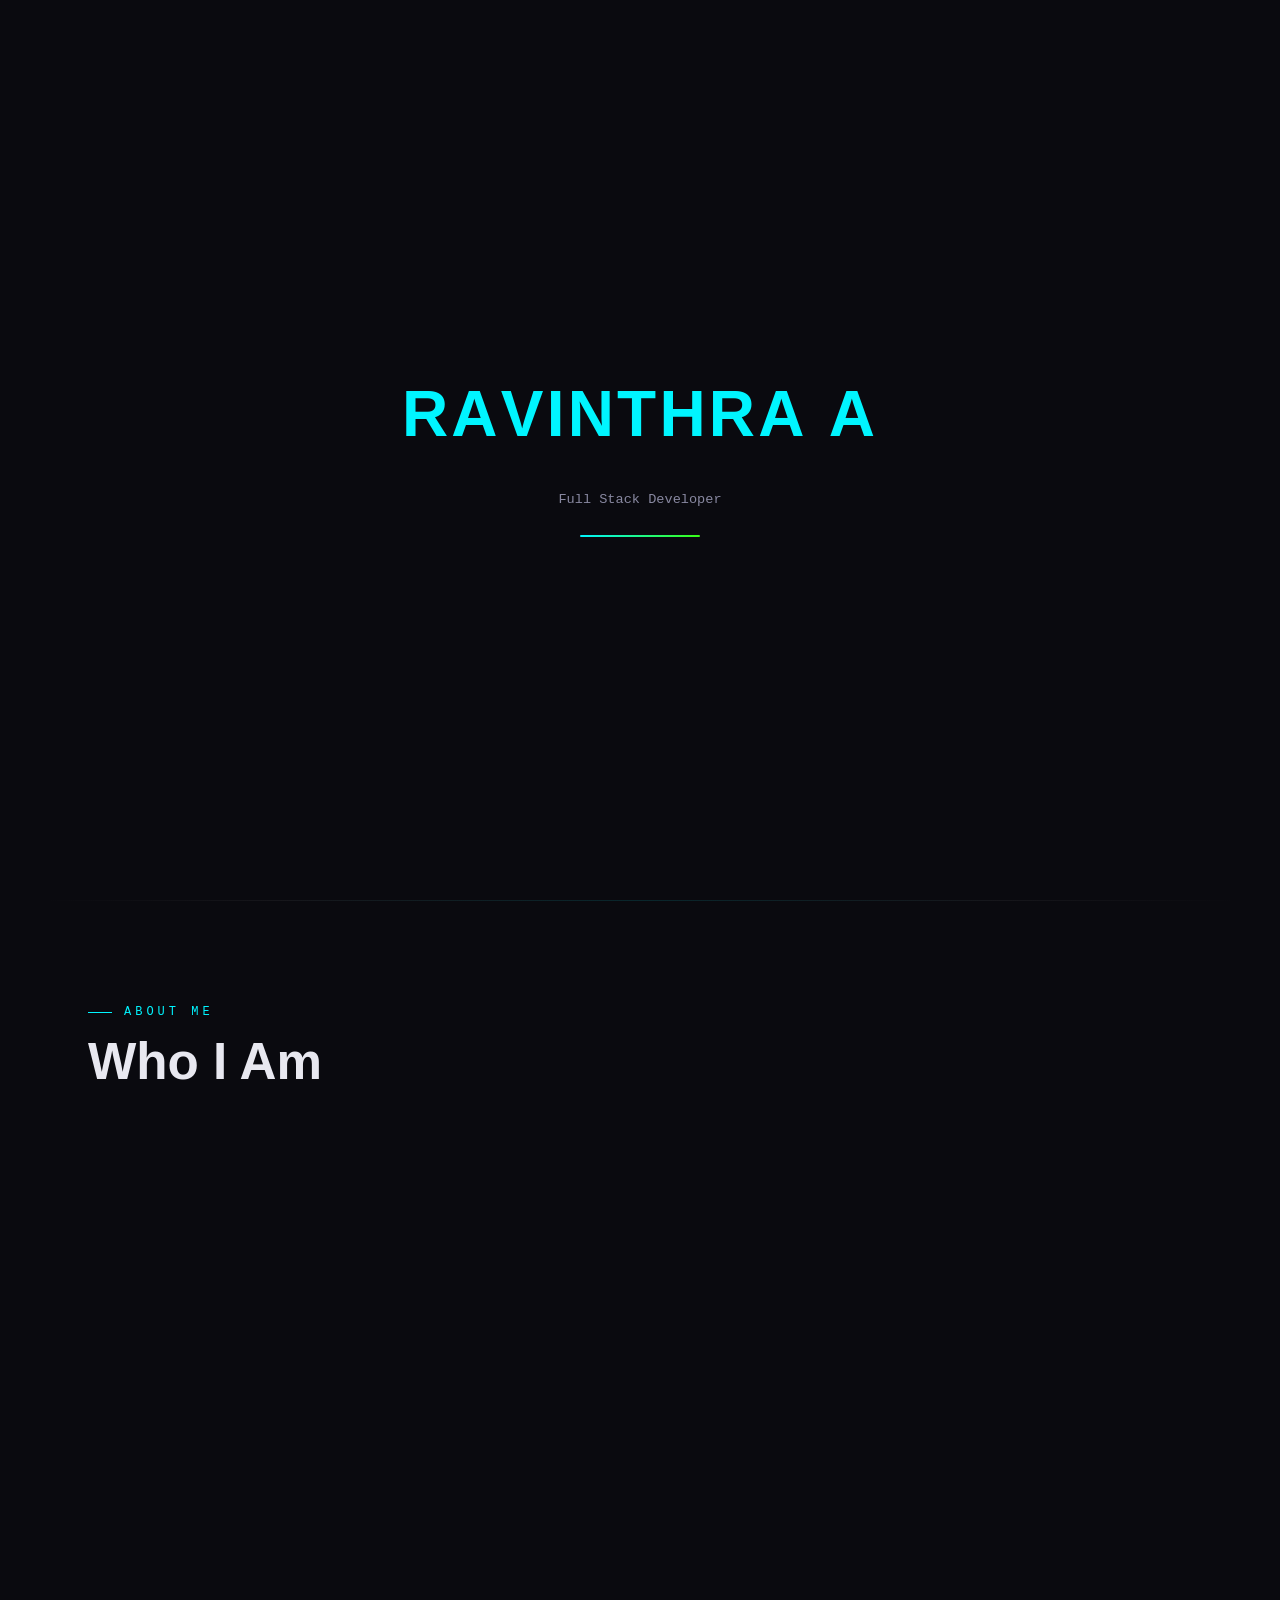
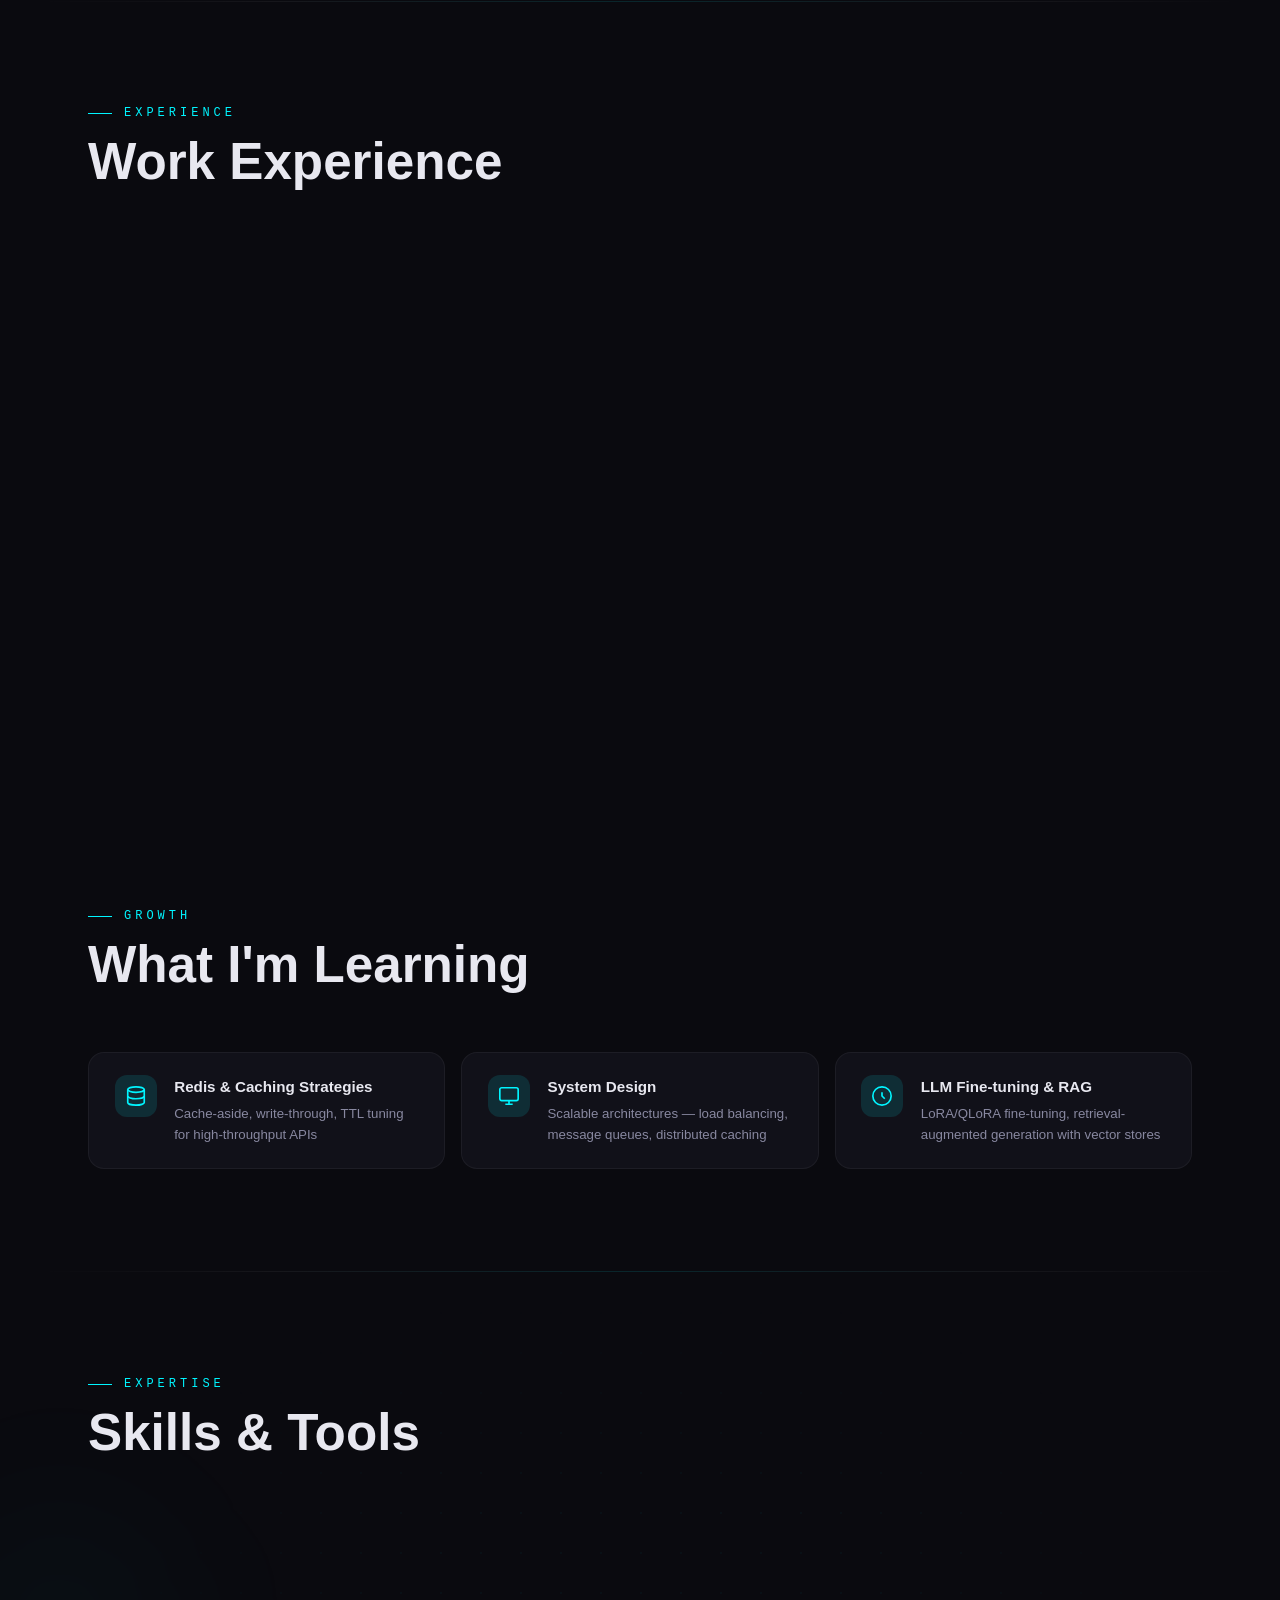
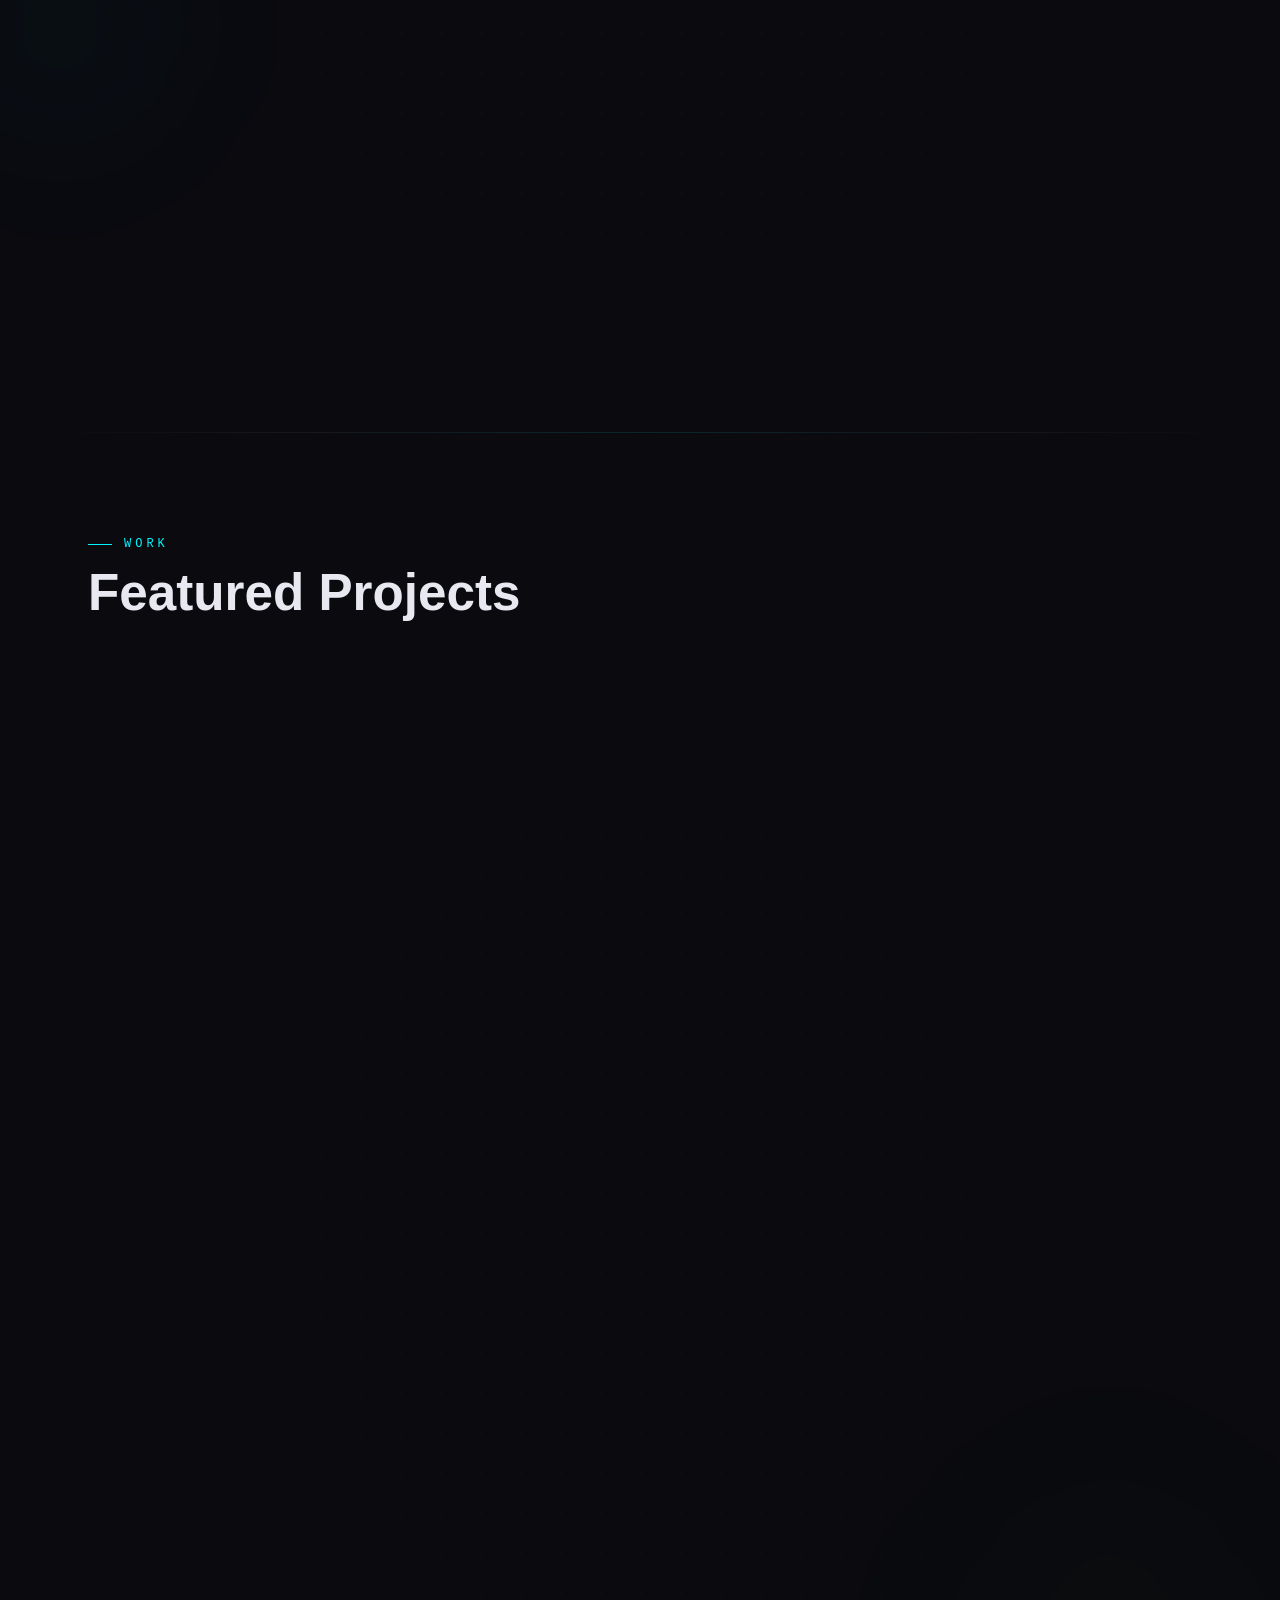
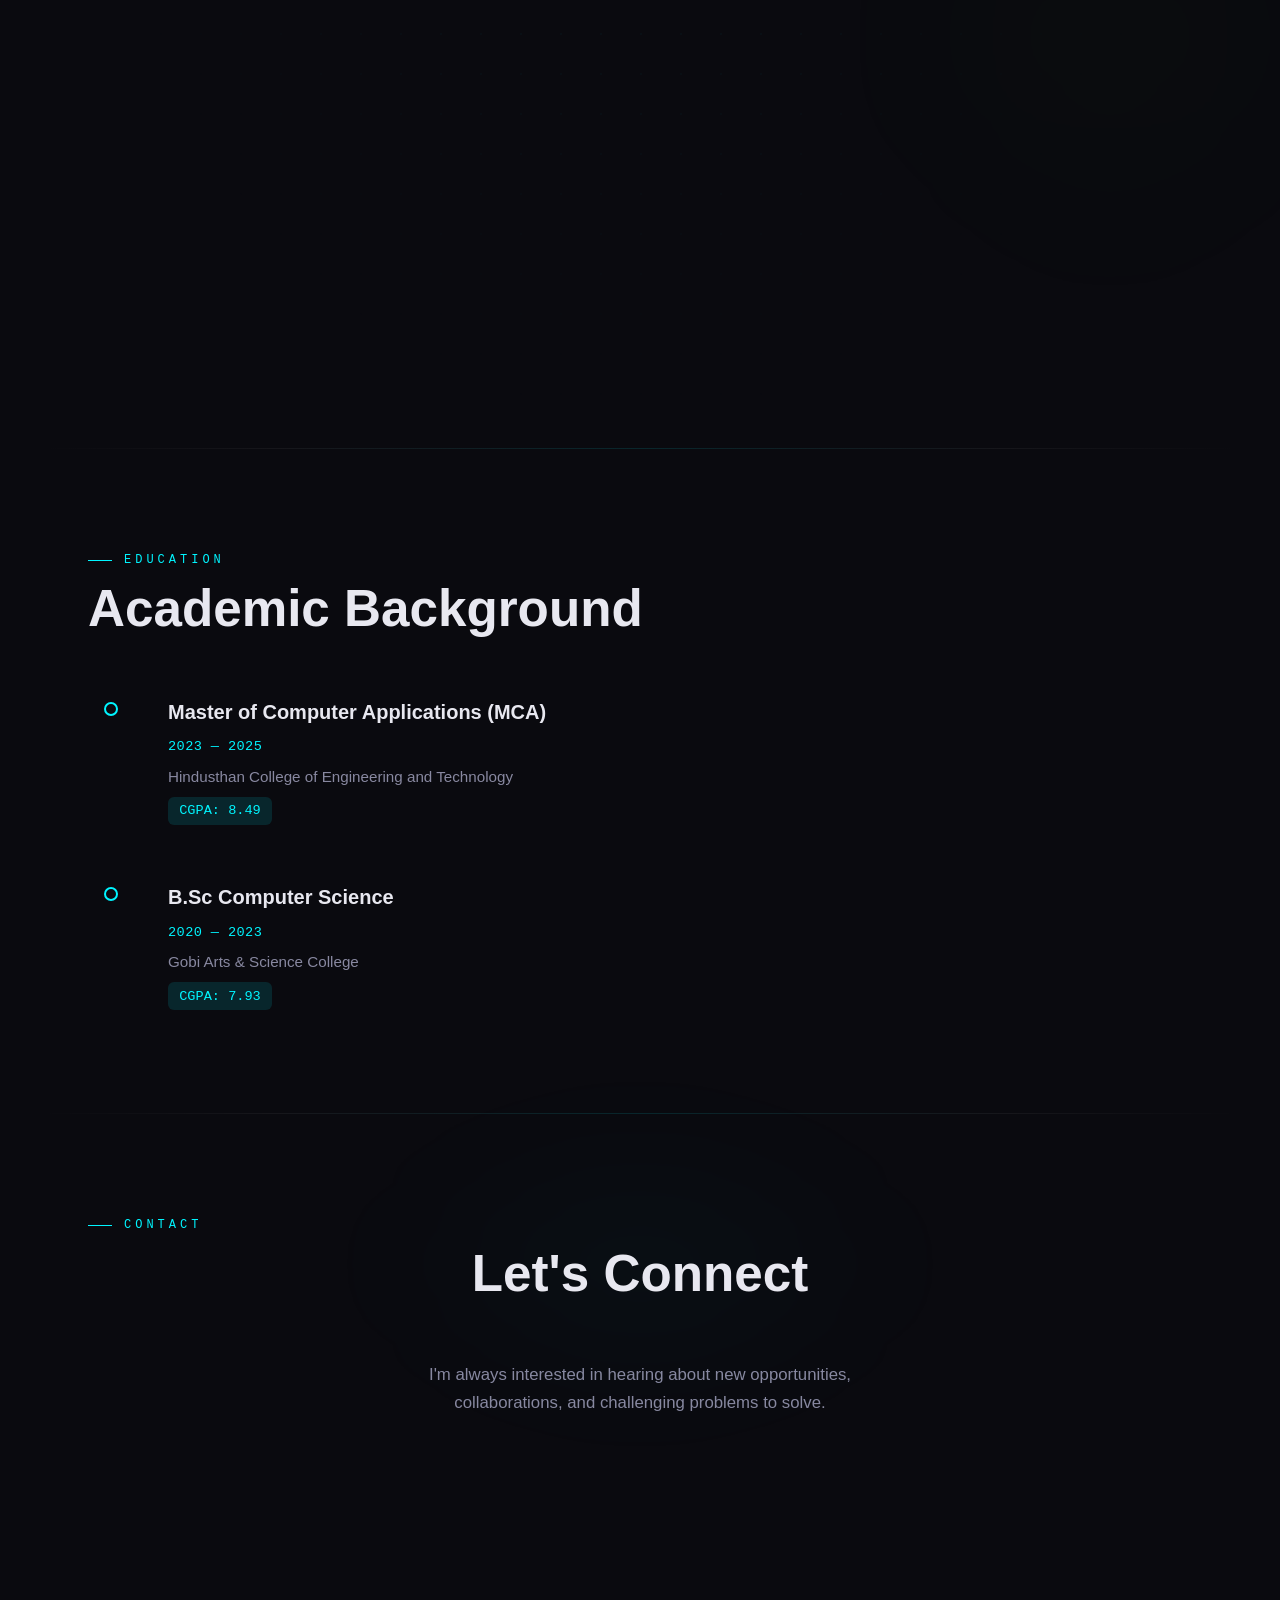
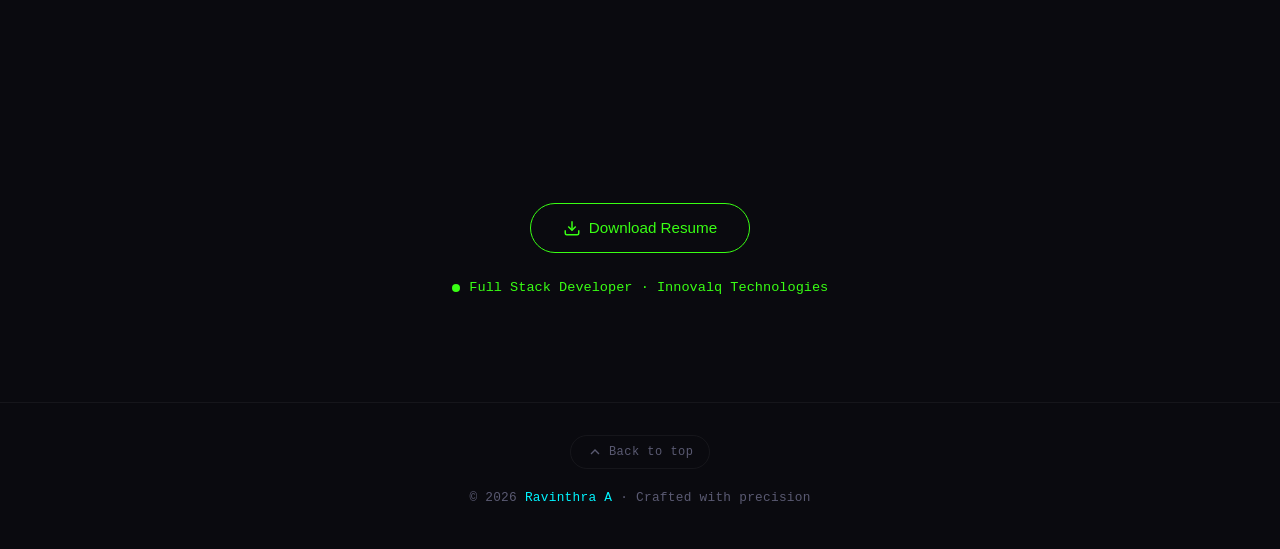
==== commit 226439e4: "feat: update portfolio with Full Stack Developer role at Innovalq Technologies" ====
--- a/index.html
+++ b/index.html
@@ -26,26 +26,26 @@
         content="camera=(), microphone=(), payment=(), geolocation=(), usb=(), interest-cohort=()">
   <!-- Clickjacking guard (belt-and-suspenders with CSP frame-src) -->
   <meta http-equiv="X-Frame-Options" content="DENY">
-  <title>Ravinthra A — Backend & ML Engineer | Portfolio</title>
-  <meta name="description" content="Portfolio of Ravinthra A — Backend & ML Engineer specializing in Django, FastAPI, PostgreSQL, and Applied Machine Learning. 4 deployed production projects.">
-  <meta name="keywords" content="Ravinthra, Backend Engineer, ML Engineer, Python, Django, FastAPI, Portfolio">
+  <title>Ravinthra A. | Full Stack Developer</title>
+  <meta name="description" content="Explore Ravinthra A.'s portfolio, software projects, technical skills, and professional experience as a Full Stack Developer at Innovalq Technologies.">
+  <meta name="keywords" content="Ravinthra A, Full Stack Developer, Innovalq Technologies, Python, Django, JavaScript, Web Applications, Portfolio">
   <meta name="author" content="Ravinthra A">
 
   <!-- Open Graph / LinkedIn / WhatsApp / Facebook -->
   <meta property="og:type"         content="website">
   <meta property="og:url"          content="https://ravinthra.github.io/portfolio/">
-  <meta property="og:title"        content="Ravinthra A — Backend &amp; ML Engineer">
-  <meta property="og:description"  content="Backend &amp; ML Engineer with 4 deployed production projects in Django, FastAPI, PostgreSQL &amp; ML. Open to full-time opportunities.">
+  <meta property="og:title"        content="Ravinthra A. | Full Stack Developer">
+  <meta property="og:description"  content="Explore Ravinthra A.'s portfolio, software projects, technical skills, and professional experience as a Full Stack Developer at Innovalq Technologies.">
   <meta property="og:image"        content="https://ravinthra.github.io/portfolio/assets/social-card.png">
   <meta property="og:image:width"  content="1200">
   <meta property="og:image:height" content="630">
-  <meta property="og:image:alt"    content="Ravinthra A — Backend &amp; ML Engineer portfolio preview">
+  <meta property="og:image:alt"    content="Ravinthra A. — Full Stack Developer portfolio preview">
   <meta property="og:locale"       content="en_IN">
 
   <!-- Twitter / X Card -->
   <meta name="twitter:card"        content="summary_large_image">
-  <meta name="twitter:title"       content="Ravinthra A — Backend &amp; ML Engineer">
-  <meta name="twitter:description" content="Backend &amp; ML Engineer with 4 deployed production projects in Django, FastAPI, PostgreSQL &amp; ML. Open to full-time opportunities.">
+  <meta name="twitter:title"       content="Ravinthra A. | Full Stack Developer">
+  <meta name="twitter:description" content="Explore Ravinthra A.'s portfolio, software projects, technical skills, and professional experience as a Full Stack Developer at Innovalq Technologies.">
   <meta name="twitter:image"       content="https://ravinthra.github.io/portfolio/assets/social-card.png">
   <meta name="twitter:image:alt"   content="Ravinthra A portfolio social card">
 
@@ -75,13 +75,17 @@
     "@type": "Person",
     "name": "Ravinthra A",
     "url": "https://ravinthra.github.io/portfolio/",
-    "jobTitle": "Backend & ML Engineer",
-    "description": "MCA graduate building production-grade Python systems & intelligent ML pipelines.",
+    "jobTitle": "Full Stack Developer",
+    "worksFor": {
+      "@type": "Organization",
+      "name": "Innovalq Technologies"
+    },
+    "description": "Full Stack Developer at Innovalq Technologies specializing in responsive web applications, Python/Django backend systems, and modern web development.",
     "sameAs": [
       "https://github.com/Ravinthra",
       "https://linkedin.com/in/ravinthra9922"
     ],
-    "knowsAbout": ["Python", "Django", "FastAPI", "PostgreSQL", "Machine Learning", "BERT", "XGBoost"]
+    "knowsAbout": ["Full Stack Development", "Python", "Django", "JavaScript", "HTML5", "CSS3", "FastAPI", "PostgreSQL", "REST APIs", "Git", "Docker"]
   }
   </script>
 </head>
@@ -97,7 +101,7 @@
   <!-- ==================== LOADING SCREEN ==================== -->
   <div class="loader" id="loader">
     <div class="loader-name" id="loaderName"></div>
-    <div class="loader-sub">Backend & ML Engineer</div>
+    <div class="loader-sub">Full Stack Developer</div>
     <div class="loader-bar"><div class="loader-bar-fill"></div></div>
   </div>
 
@@ -109,6 +113,7 @@
     <a href="#hero" class="nav-logo">RA</a>
     <ul class="nav-links" id="navLinks">
       <li><a href="#about">About</a></li>
+      <li><a href="#experience">Experience</a></li>
       <li><a href="#skills">Skills</a></li>
       <li><a href="#projects">Projects</a></li>
       <li><a href="#education">Education</a></li>
@@ -130,12 +135,12 @@
     <canvas id="hero-canvas"></canvas>
     <div class="hero-vignette"></div>
     <div class="hero-content">
-      <div class="hero-badge" role="status" aria-live="polite">Open to Work</div>
+      <div class="hero-badge" role="status" aria-live="polite">Full Stack Developer · Innovalq Technologies</div>
       <h1 class="hero-name" id="heroName"></h1>
-      <p class="hero-subtitle">Building production-grade Python systems & intelligent ML pipelines</p>
+      <p class="hero-subtitle">Developing responsive user experiences and reliable application functionality</p>
       <div class="hero-role" id="heroRole"></div>
       <div class="hero-cta-row">
-        <a href="#projects" class="btn">View Projects</a>
+        <a href="#projects" class="btn">View My Projects</a>
         <a href="assets/Ravinthra.pdf" download class="btn btn-resume">
           <svg width="16" height="16" viewBox="0 0 24 24" fill="none" stroke="currentColor" stroke-width="2">
             <path d="M21 15v4a2 2 0 01-2 2H5a2 2 0 01-2-2v-4"/>
@@ -144,7 +149,7 @@
           </svg>
           Download Resume
         </a>
-        <a href="#contact" class="btn btn-sm btn-green">Get in Touch</a>
+        <a href="#contact" class="btn btn-sm btn-green">Contact Me</a>
       </div>
     </div>
     <div class="hero-scroll">
@@ -167,33 +172,32 @@
         <div class="avatar-ring"></div>
         <div class="avatar-ring-2"></div>
         <div class="avatar-inner">
-          <img src="assets/profile.jpg" alt="Ravinthra A — Backend &amp; ML Engineer" class="avatar-img" width="240" height="240" decoding="async">
+          <img src="assets/profile.jpg" alt="Ravinthra A — Full Stack Developer" class="avatar-img" width="240" height="240" decoding="async">
         </div>
       </div>
       <div>
         <div class="about-text">
-          MCA graduate with hands-on experience building and deploying
-          <strong>production-grade Python applications</strong>. Skilled in
-          <strong>Django</strong>, <strong>FastAPI</strong>,
-          <strong>REST API design</strong>, <strong>PostgreSQL</strong>,
-          and applied <strong>Machine Learning</strong> (Scikit-learn, BERT/PyTorch).
-          Built <strong>4 end-to-end deployed projects</strong> spanning fintech
-          risk modeling, NLP, and full-stack web development. Passionate about
-          writing clean, testable code and solving real-world problems with
-          data-driven engineering.
+          I'm a <strong>Full Stack Developer at Innovalq Technologies</strong>,
+          focused on building functional, responsive, and maintainable web applications.
+          I enjoy solving technical problems, learning modern development practices,
+          and developing solutions that connect intuitive user interfaces with reliable backend systems.
+          With an MCA background and hands-on experience, I work across
+          <strong>Python</strong>, <strong>Django</strong>, <strong>JavaScript</strong>,
+          <strong>REST APIs</strong>, and <strong>PostgreSQL</strong> to deliver
+          clean, testable, and robust digital solutions.
         </div>
 
         <!-- Quick-stat pills -->
         <div class="about-stats" aria-label="Quick facts">
+          <div class="about-stat-pill">
+            <span class="about-stat-num">Full Stack</span>
+            <span class="about-stat-label">Innovalq Technologies</span>
+          </div>
           <div class="about-stat-pill">
             <span class="about-stat-num">4</span>
             <span class="about-stat-label">Deployed Projects</span>
           </div>
           <div class="about-stat-pill">
-            <span class="about-stat-num">100%</span>
-            <span class="about-stat-label">Deployed &amp; Live</span>
-          </div>
-          <div class="about-stat-pill">
             <span class="about-stat-num">MCA</span>
             <span class="about-stat-label">HCET · CGPA 8.49</span>
           </div>
@@ -205,6 +209,69 @@
             <circle cx="12" cy="10" r="3"/>
           </svg>
           Sathyamangalam, Tamil Nadu, India
+        </div>
+      </div>
+    </div>
+  </section>
+
+  <div class="section-divider"></div>
+
+  <!-- ==================== EXPERIENCE ==================== -->
+  <section id="experience" class="section">
+    <div class="section-label">EXPERIENCE</div>
+    <h2 class="section-heading reveal-heading">
+      Work Experience
+      <div class="wipe"></div>
+    </h2>
+    <div class="experience-timeline">
+      <div class="experience-card">
+        <div class="experience-header">
+          <div class="experience-role-group">
+            <h3 class="experience-role">Full Stack Developer</h3>
+            <div class="experience-company">
+              <svg width="18" height="18" viewBox="0 0 24 24" fill="none" stroke="currentColor" stroke-width="2" aria-hidden="true">
+                <rect x="2" y="7" width="20" height="14" rx="2" ry="2"/>
+                <path d="M16 21V5a2 2 0 0 0-2-2h-4a2 2 0 0 0-2 2v16"/>
+              </svg>
+              <span>Innovalq Technologies</span>
+            </div>
+          </div>
+          <div class="experience-meta">
+            <span class="experience-badge current">Present</span>
+            <span class="experience-type">Full-time</span>
+          </div>
+        </div>
+        <p class="experience-desc">
+          Working as a Full Stack Developer at Innovalq Technologies, contributing to the development and improvement of web applications.
+        </p>
+        <ul class="experience-highlights">
+          <li>
+            <span class="bullet-dot"></span>
+            <span>Developing responsive user interfaces.</span>
+          </li>
+          <li>
+            <span class="bullet-dot"></span>
+            <span>Implementing backend functionality and application logic.</span>
+          </li>
+          <li>
+            <span class="bullet-dot"></span>
+            <span>Integrating APIs and databases.</span>
+          </li>
+          <li>
+            <span class="bullet-dot"></span>
+            <span>Testing, debugging, and troubleshooting application issues.</span>
+          </li>
+          <li>
+            <span class="bullet-dot"></span>
+            <span>Collaborating with team members to deliver maintainable software.</span>
+          </li>
+        </ul>
+        <div class="experience-tech-tags">
+          <span class="badge">Web Applications</span>
+          <span class="badge">Frontend UI</span>
+          <span class="badge">Backend Logic</span>
+          <span class="badge">REST APIs</span>
+          <span class="badge">Databases</span>
         </div>
       </div>
     </div>
@@ -276,25 +343,29 @@
 
       <div class="skill-card">
         <div class="skill-card-header">
-          <div class="skill-card-icon">⚡</div>
-          <div class="skill-card-title">Languages</div>
+          <div class="skill-card-icon">💻</div>
+          <div class="skill-card-title">Frontend Development</div>
+        </div>
+        <div class="badge-wrap">
+          <span class="badge">HTML5</span>
+          <span class="badge">CSS3</span>
+          <span class="badge">JavaScript</span>
+          <span class="badge">Responsive UI</span>
+          <span class="badge">DOM Manipulation</span>
+        </div>
+      </div>
+
+      <div class="skill-card">
+        <div class="skill-card-header">
+          <div class="skill-card-icon">⚙️</div>
+          <div class="skill-card-title">Backend Development</div>
         </div>
         <div class="badge-wrap">
           <span class="badge">Python</span>
-          <span class="badge">SQL</span>
-          <span class="badge">JavaScript</span>
-        </div>
-      </div>
-
-      <div class="skill-card">
-        <div class="skill-card-header">
-          <div class="skill-card-icon">🔧</div>
-          <div class="skill-card-title">Backend</div>
-        </div>
-        <div class="badge-wrap">
           <span class="badge">Django</span>
           <span class="badge">FastAPI</span>
-          <span class="badge">REST API Design</span>
+          <span class="badge">REST APIs</span>
+          <span class="badge">System Architecture</span>
         </div>
       </div>
 
@@ -305,52 +376,38 @@
         </div>
         <div class="badge-wrap">
           <span class="badge">PostgreSQL</span>
+          <span class="badge">SQL</span>
           <span class="badge">ORM</span>
           <span class="badge">Query Optimization</span>
+        </div>
+      </div>
+
+      <div class="skill-card">
+        <div class="skill-card-header">
+          <div class="skill-card-icon">🚀</div>
+          <div class="skill-card-title">Development Tools</div>
+        </div>
+        <div class="badge-wrap">
+          <span class="badge">Git</span>
+          <span class="badge">GitHub</span>
+          <span class="badge">Docker</span>
+          <span class="badge">Linux</span>
+          <span class="badge">Gunicorn</span>
+          <span class="badge">Render</span>
         </div>
       </div>
 
       <div class="skill-card">
         <div class="skill-card-header">
           <div class="skill-card-icon">🧠</div>
-          <div class="skill-card-title">Machine Learning</div>
+          <div class="skill-card-title">Additional Technologies</div>
         </div>
         <div class="badge-wrap">
+          <span class="badge">Machine Learning</span>
           <span class="badge">Scikit-learn</span>
           <span class="badge">XGBoost</span>
-          <span class="badge">LightGBM</span>
+          <span class="badge">PyTorch</span>
           <span class="badge">BERT</span>
-          <span class="badge">PyTorch</span>
-          <span class="badge">SHAP</span>
-          <span class="badge">Feature Engineering</span>
-        </div>
-      </div>
-
-      <div class="skill-card">
-        <div class="skill-card-header">
-          <div class="skill-card-icon">🚀</div>
-          <div class="skill-card-title">DevOps & Tools</div>
-        </div>
-        <div class="badge-wrap">
-          <span class="badge">Docker</span>
-          <span class="badge">Git</span>
-          <span class="badge">Gunicorn</span>
-          <span class="badge">Render</span>
-          <span class="badge">WhiteNoise</span>
-          <span class="badge">Hugging Face</span>
-        </div>
-      </div>
-
-      <div class="skill-card">
-        <div class="skill-card-header">
-          <div class="skill-card-icon">🏗️</div>
-          <div class="skill-card-title">Concepts</div>
-        </div>
-        <div class="badge-wrap">
-          <span class="badge">OOP</span>
-          <span class="badge">API Architecture</span>
-          <span class="badge">Microservices</span>
-          <span class="badge">Threshold Optimization</span>
         </div>
       </div>
 
@@ -671,7 +728,7 @@
       </a>
     </div>
 
-    <div class="available-badge">Available for full-time opportunities</div>
+    <div class="available-badge">Full Stack Developer · Innovalq Technologies</div>
   </section>
 
   </main>
--- a/css/sections.css
+++ b/css/sections.css
@@ -671,10 +671,150 @@
   opacity: 1 !important;
   transform: translateX(0) scale(1) !important;
 }
-.about-grid.about-visible {
+.about-grid.about-visible,
+.experience-card.card-visible {
   opacity: 1 !important;
   transform: translateY(0) !important;
 }
+
+/* ===========================
+   EXPERIENCE
+   =========================== */
+.experience-timeline {
+  display: flex;
+  flex-direction: column;
+  gap: 2rem;
+}
+.experience-card {
+  background: var(--bg-card);
+  border: 1px solid var(--border);
+  border-radius: 20px;
+  padding: 2.2rem 2.6rem;
+  position: relative;
+  overflow: hidden;
+  transition: border-color 0.4s, transform 0.4s var(--ease-out-expo), box-shadow 0.4s;
+}
+.experience-card::before {
+  content: '';
+  position: absolute;
+  top: 0;
+  left: 0;
+  width: 4px;
+  height: 100%;
+  background: linear-gradient(to bottom, var(--cyan), var(--green));
+}
+.experience-card:hover {
+  border-color: var(--border-hover);
+  transform: translateY(-4px);
+  box-shadow: 0 12px 36px rgba(0, 245, 255, 0.08);
+}
+.experience-header {
+  display: flex;
+  justify-content: space-between;
+  align-items: flex-start;
+  flex-wrap: wrap;
+  gap: 1.2rem;
+  margin-bottom: 1.2rem;
+}
+.experience-role-group {
+  display: flex;
+  flex-direction: column;
+  gap: 0.35rem;
+}
+.experience-role {
+  font-family: var(--font-head);
+  font-size: 1.45rem;
+  font-weight: 700;
+  color: var(--white);
+  letter-spacing: -0.01em;
+}
+.experience-company {
+  display: inline-flex;
+  align-items: center;
+  gap: 0.55rem;
+  color: var(--cyan);
+  font-family: var(--font-mono);
+  font-size: 1rem;
+  font-weight: 500;
+}
+.experience-company svg {
+  color: var(--cyan);
+  flex-shrink: 0;
+}
+.experience-meta {
+  display: flex;
+  align-items: center;
+  gap: 0.75rem;
+  flex-wrap: wrap;
+}
+.experience-badge.current {
+  background: var(--green-dim);
+  border: 1px solid rgba(57, 255, 20, 0.3);
+  color: var(--green);
+  font-family: var(--font-mono);
+  font-size: 0.8rem;
+  font-weight: 500;
+  padding: 0.25rem 0.85rem;
+  border-radius: 99px;
+  display: inline-flex;
+  align-items: center;
+  gap: 0.45rem;
+}
+.experience-badge.current::before {
+  content: '';
+  width: 6px;
+  height: 6px;
+  border-radius: 50%;
+  background: var(--green);
+  box-shadow: 0 0 8px var(--green);
+}
+.experience-type {
+  font-family: var(--font-mono);
+  font-size: 0.82rem;
+  color: var(--gray);
+  border: 1px solid var(--border);
+  padding: 0.25rem 0.75rem;
+  border-radius: 99px;
+}
+.experience-desc {
+  color: var(--white);
+  font-size: 1rem;
+  line-height: 1.7;
+  margin-bottom: 1.4rem;
+  opacity: 0.95;
+}
+.experience-highlights {
+  list-style: none;
+  display: flex;
+  flex-direction: column;
+  gap: 0.75rem;
+  margin-bottom: 1.6rem;
+}
+.experience-highlights li {
+  display: flex;
+  align-items: flex-start;
+  gap: 0.85rem;
+  color: var(--gray);
+  font-size: 0.94rem;
+  line-height: 1.6;
+}
+.experience-highlights li .bullet-dot {
+  width: 6px;
+  height: 6px;
+  border-radius: 50%;
+  background: var(--cyan);
+  margin-top: 0.55rem;
+  flex-shrink: 0;
+  box-shadow: 0 0 6px var(--cyan-glow);
+}
+.experience-tech-tags {
+  display: flex;
+  flex-wrap: wrap;
+  gap: 0.6rem;
+  padding-top: 1rem;
+  border-top: 1px solid var(--border);
+}
+
 /* ===========================
    EDUCATION
    =========================== */
@@ -1058,6 +1198,13 @@
   .learning-grid {
     grid-template-columns: 1fr;
   }
+  .experience-card {
+    padding: 1.6rem 1.4rem;
+  }
+  .experience-header {
+    flex-direction: column;
+    align-items: flex-start;
+  }
 }
 
 @media (max-width: 480px) {
@@ -1079,7 +1226,8 @@
 body:not(.js-loaded) .project-card,
 body:not(.js-loaded) .skill-card,
 body:not(.js-loaded) .contact-card,
-body:not(.js-loaded) .about-grid {
+body:not(.js-loaded) .about-grid,
+body:not(.js-loaded) .experience-card {
   opacity: 1 !important;
   transform: none !important;
 }
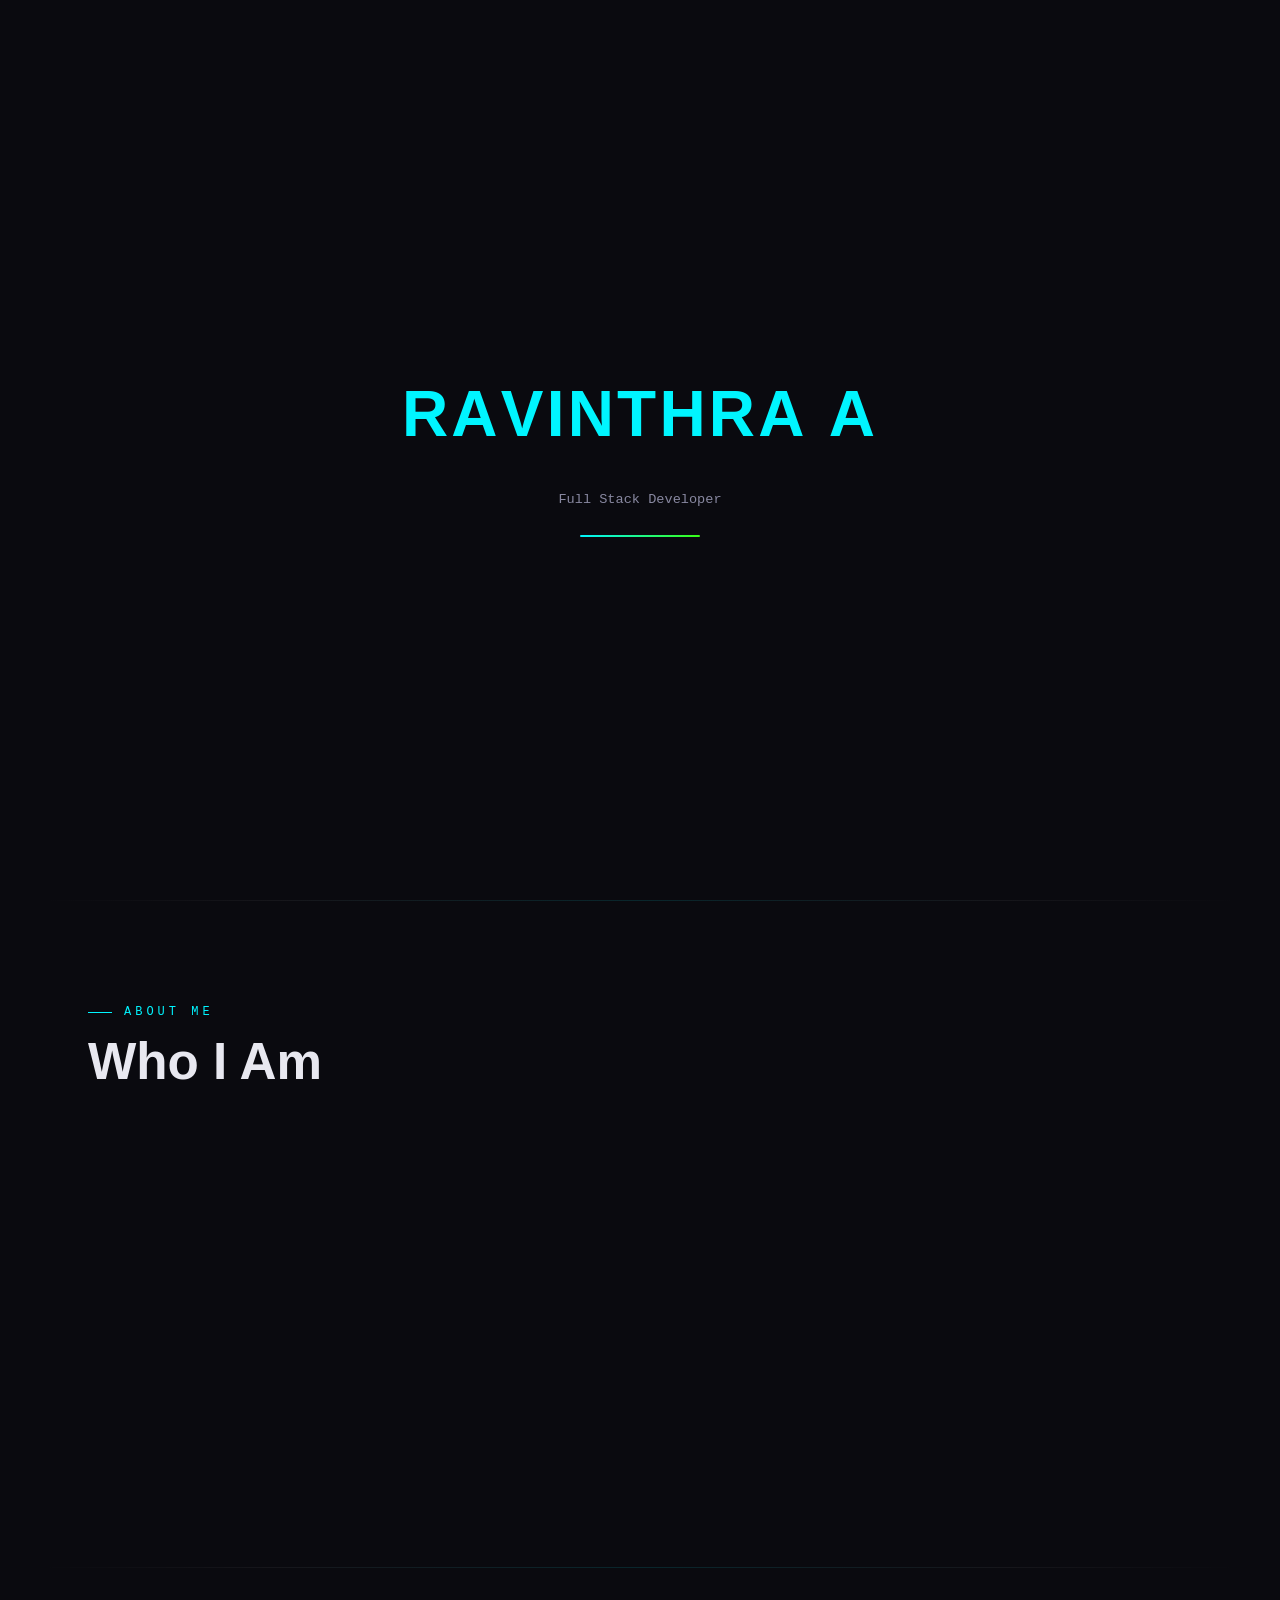
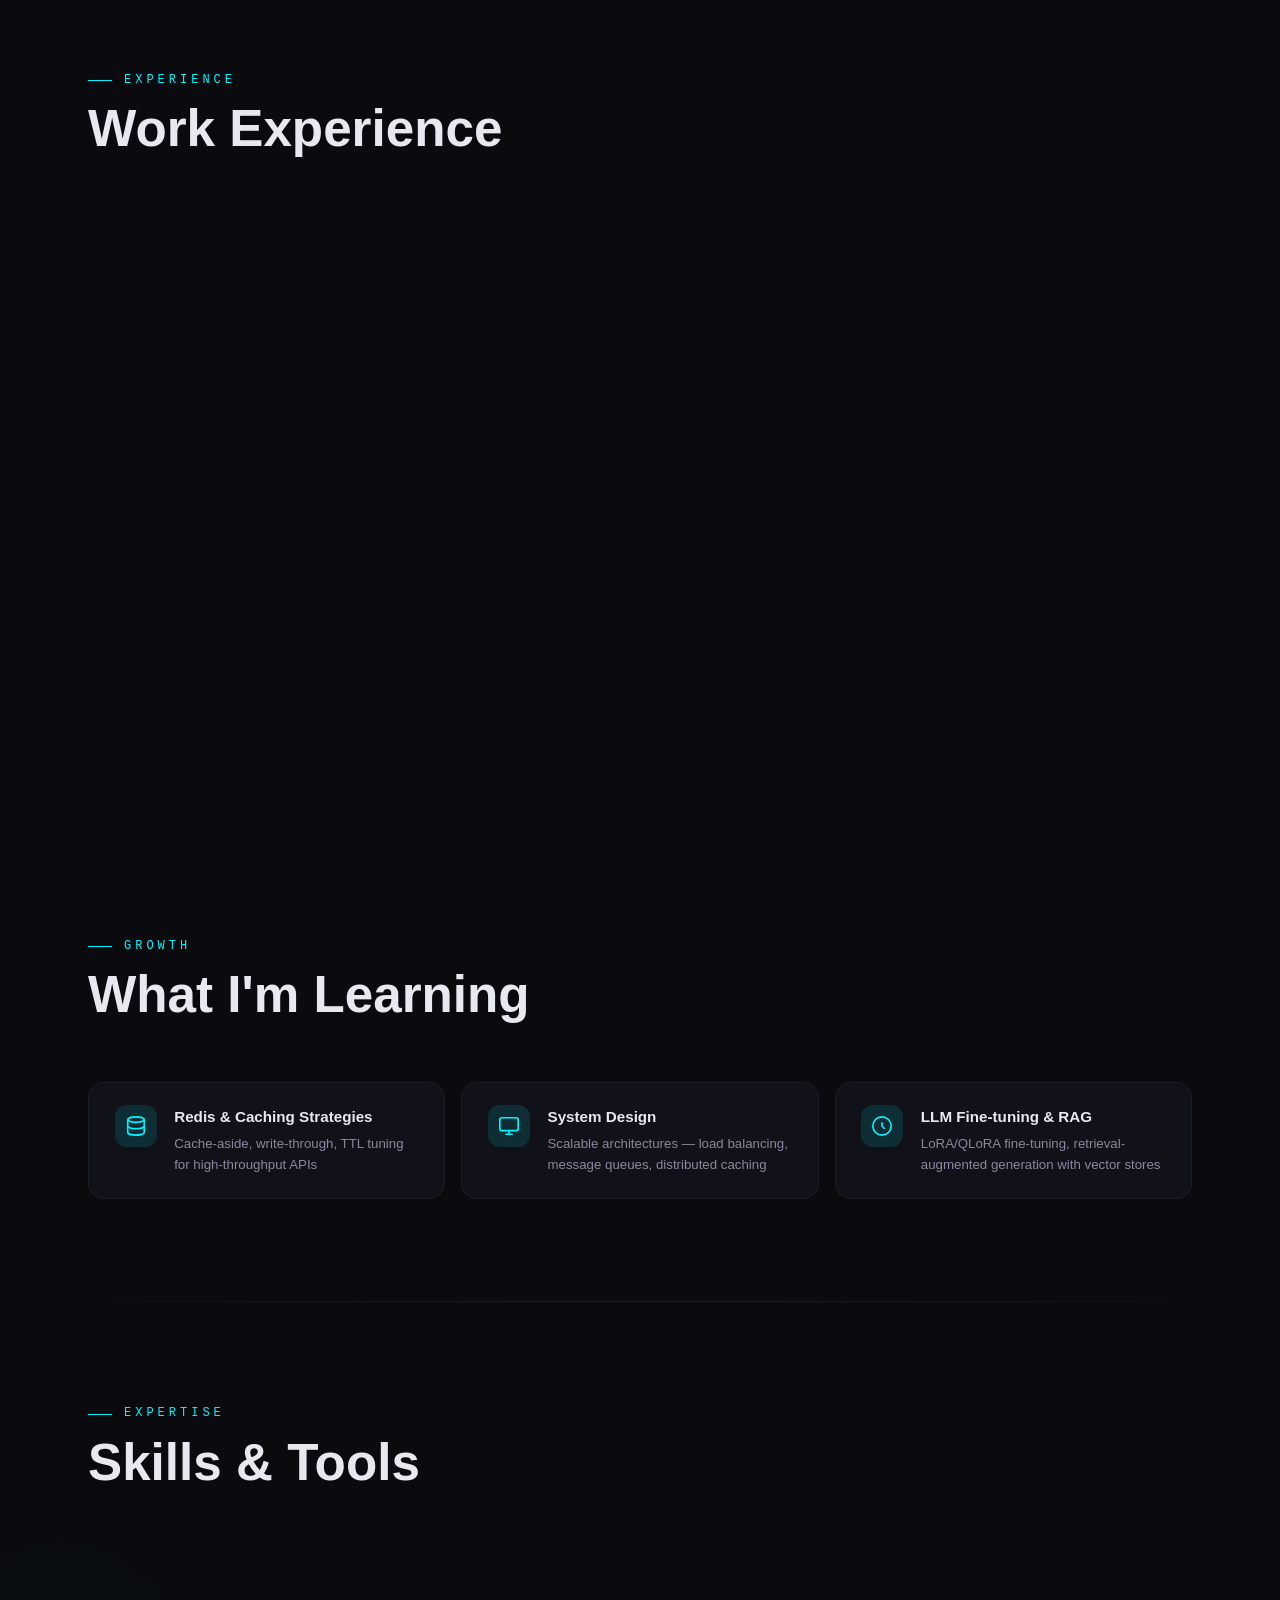
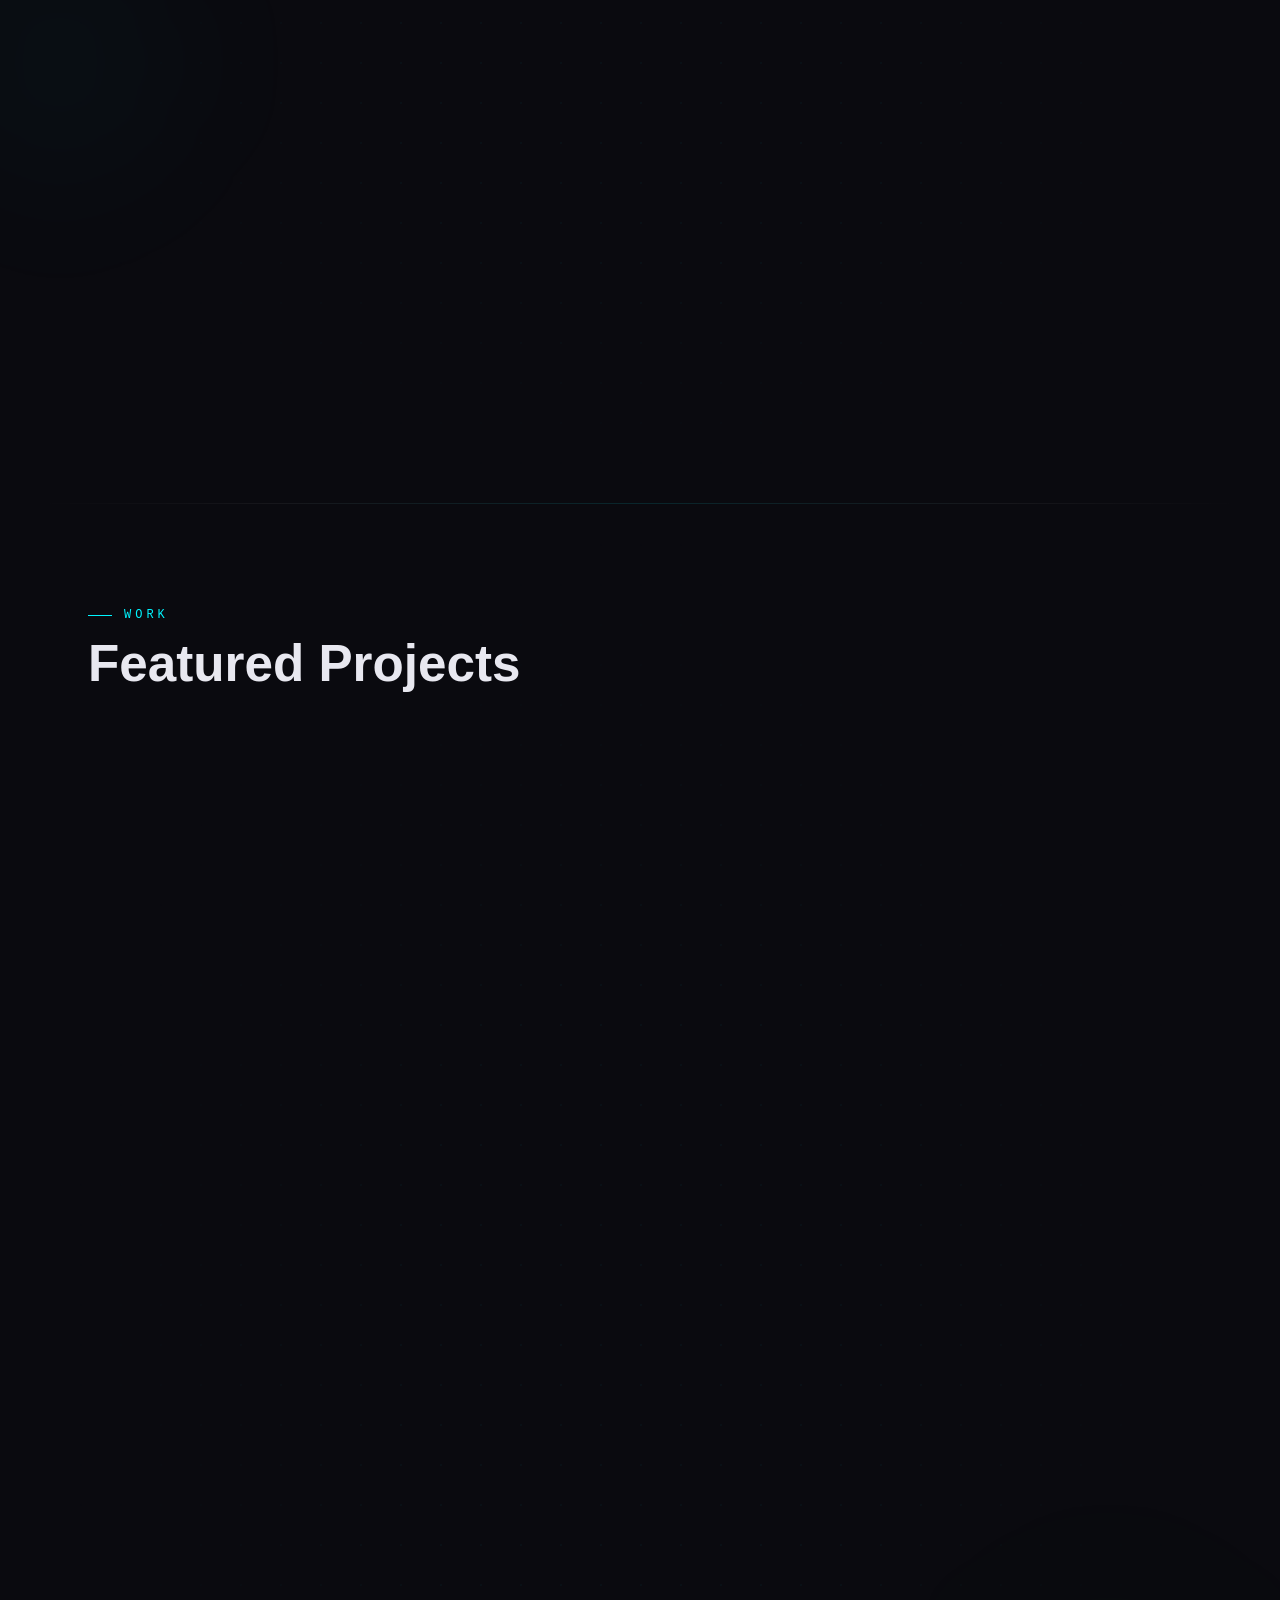
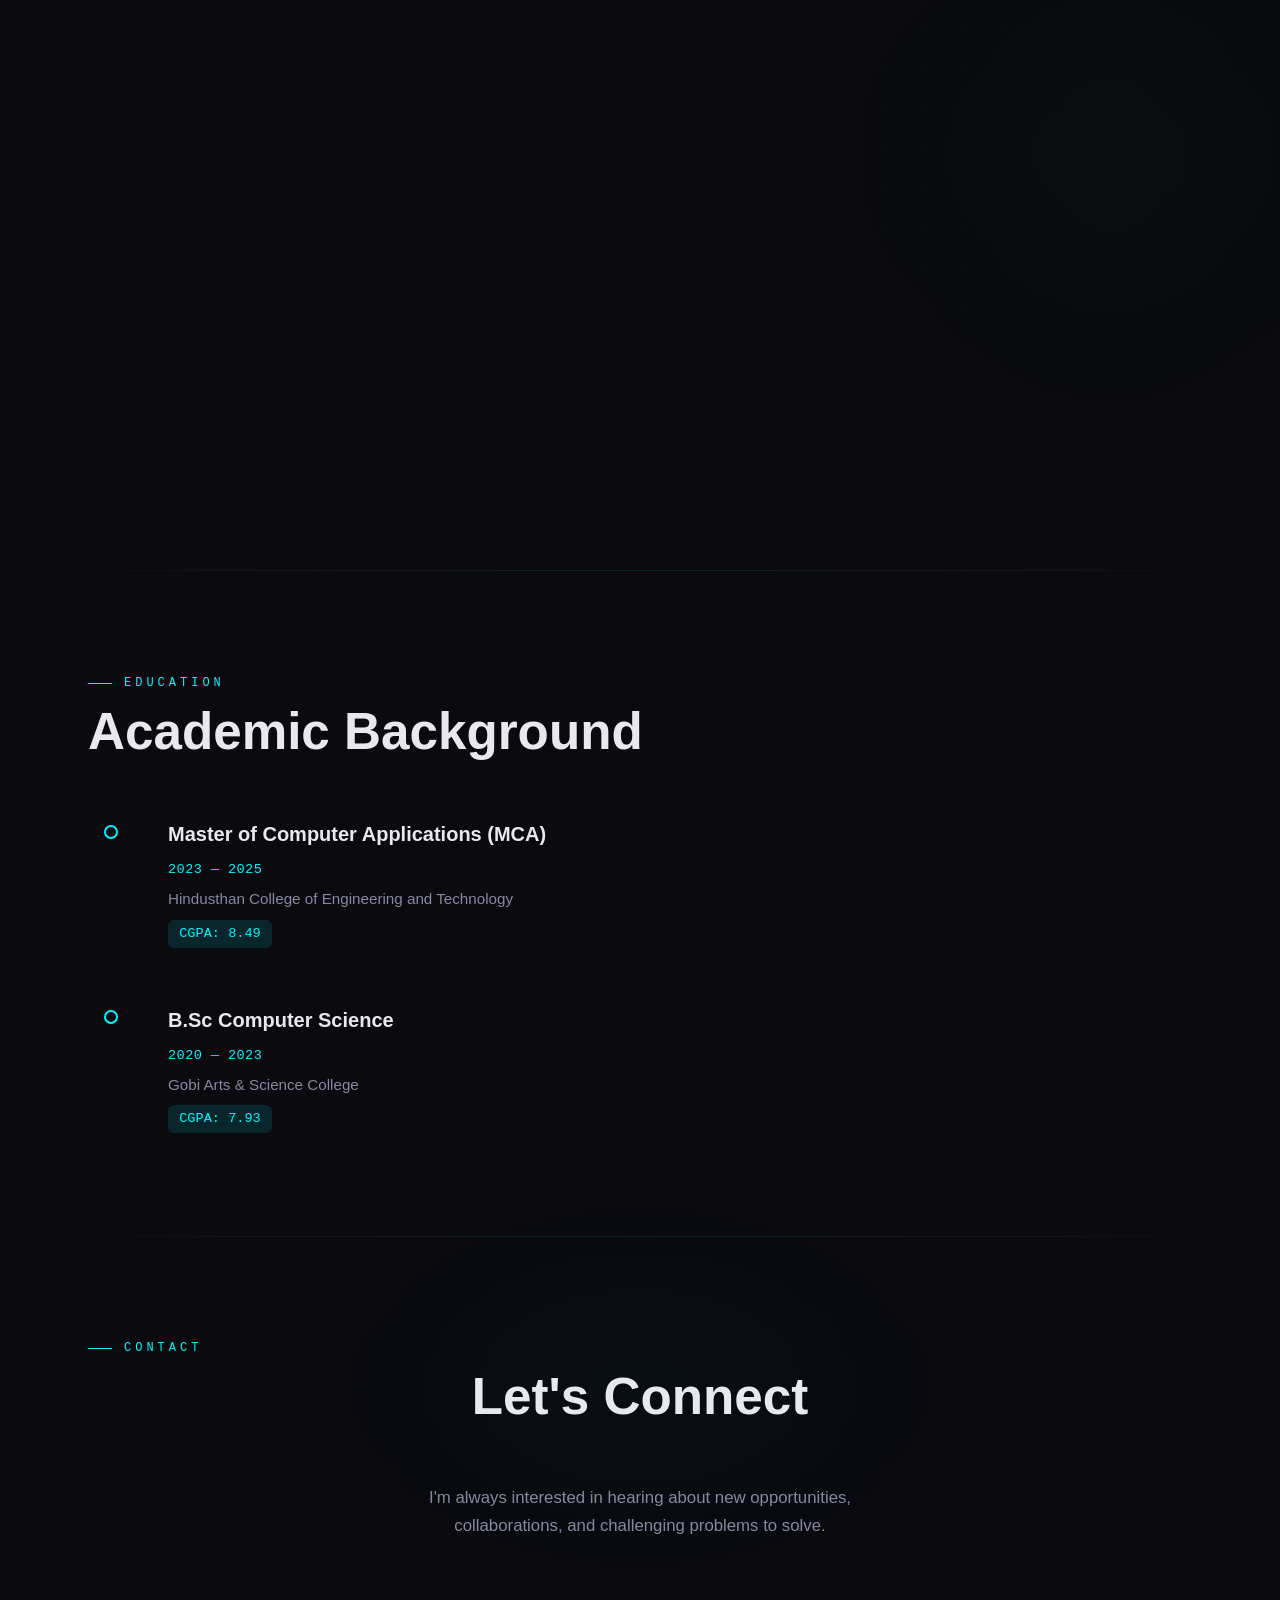
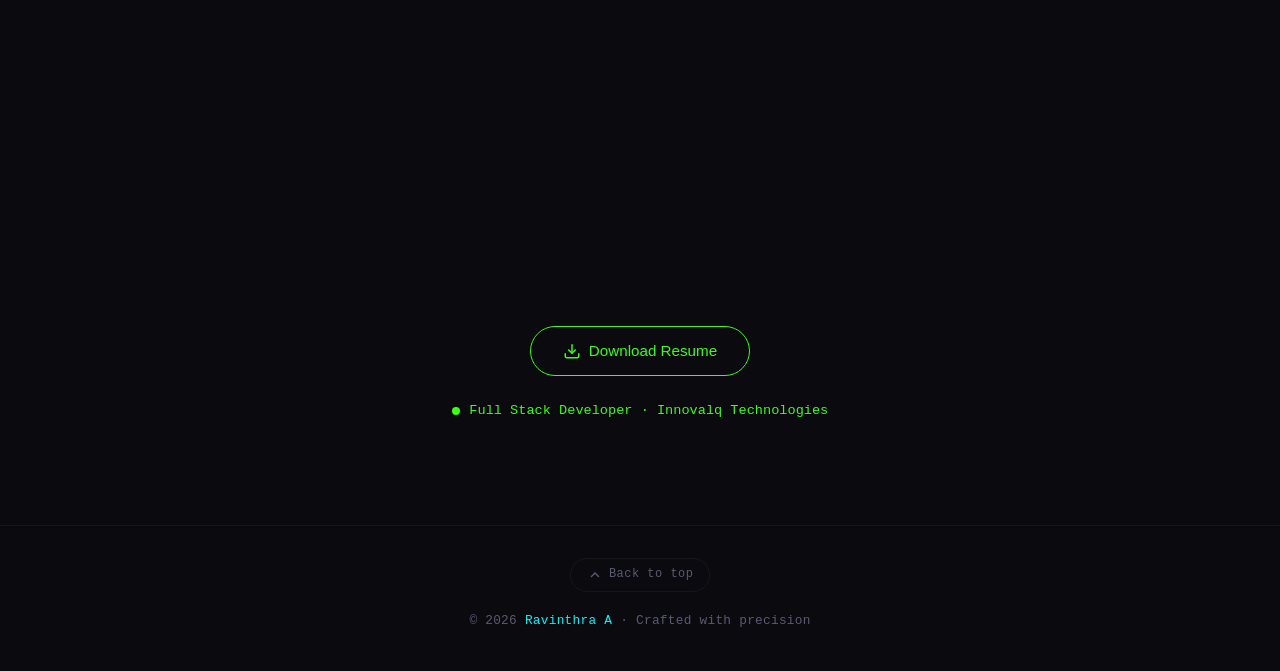
==== commit 05f2c73e: "feat: align experience, skills, projects, and metadata with verified resume" ====
--- a/index.html
+++ b/index.html
@@ -27,15 +27,15 @@
   <!-- Clickjacking guard (belt-and-suspenders with CSP frame-src) -->
   <meta http-equiv="X-Frame-Options" content="DENY">
   <title>Ravinthra A. | Full Stack Developer</title>
-  <meta name="description" content="Explore Ravinthra A.'s portfolio, software projects, technical skills, and professional experience as a Full Stack Developer at Innovalq Technologies.">
-  <meta name="keywords" content="Ravinthra A, Full Stack Developer, Innovalq Technologies, Python, Django, JavaScript, Web Applications, Portfolio">
+  <meta name="description" content="Explore Ravinthra A.'s portfolio featuring full-stack development, Python, Django, FastAPI, PostgreSQL, machine learning, and deployed software projects.">
+  <meta name="keywords" content="Ravinthra A, Full Stack Developer, Python, Django, FastAPI, PostgreSQL, Machine Learning, Portfolio">
   <meta name="author" content="Ravinthra A">
 
   <!-- Open Graph / LinkedIn / WhatsApp / Facebook -->
   <meta property="og:type"         content="website">
   <meta property="og:url"          content="https://ravinthra.github.io/portfolio/">
   <meta property="og:title"        content="Ravinthra A. | Full Stack Developer">
-  <meta property="og:description"  content="Explore Ravinthra A.'s portfolio, software projects, technical skills, and professional experience as a Full Stack Developer at Innovalq Technologies.">
+  <meta property="og:description"  content="Explore Ravinthra A.'s portfolio featuring full-stack development, Python, Django, FastAPI, PostgreSQL, machine learning, and deployed software projects.">
   <meta property="og:image"        content="https://ravinthra.github.io/portfolio/assets/social-card.png">
   <meta property="og:image:width"  content="1200">
   <meta property="og:image:height" content="630">
@@ -45,7 +45,7 @@
   <!-- Twitter / X Card -->
   <meta name="twitter:card"        content="summary_large_image">
   <meta name="twitter:title"       content="Ravinthra A. | Full Stack Developer">
-  <meta name="twitter:description" content="Explore Ravinthra A.'s portfolio, software projects, technical skills, and professional experience as a Full Stack Developer at Innovalq Technologies.">
+  <meta name="twitter:description" content="Explore Ravinthra A.'s portfolio featuring full-stack development, Python, Django, FastAPI, PostgreSQL, machine learning, and deployed software projects.">
   <meta name="twitter:image"       content="https://ravinthra.github.io/portfolio/assets/social-card.png">
   <meta name="twitter:image:alt"   content="Ravinthra A portfolio social card">
 
@@ -80,12 +80,12 @@
       "@type": "Organization",
       "name": "Innovalq Technologies"
     },
-    "description": "Full Stack Developer at Innovalq Technologies specializing in responsive web applications, Python/Django backend systems, and modern web development.",
+    "description": "Full Stack Developer at Innovalq Technologies specializing in full-stack development, Python, Django, FastAPI, PostgreSQL, and machine learning solutions.",
     "sameAs": [
       "https://github.com/Ravinthra",
       "https://linkedin.com/in/ravinthra9922"
     ],
-    "knowsAbout": ["Full Stack Development", "Python", "Django", "JavaScript", "HTML5", "CSS3", "FastAPI", "PostgreSQL", "REST APIs", "Git", "Docker"]
+    "knowsAbout": ["Full Stack Development", "Python", "SQL", "JavaScript", "Django", "FastAPI", "PostgreSQL", "REST API Design", "Machine Learning", "BERT", "Docker", "Git"]
   }
   </script>
 </head>
@@ -137,8 +137,11 @@
     <div class="hero-content">
       <div class="hero-badge" role="status" aria-live="polite">Full Stack Developer · Innovalq Technologies</div>
       <h1 class="hero-name" id="heroName"></h1>
-      <p class="hero-subtitle">Developing responsive user experiences and reliable application functionality</p>
+      <p class="hero-subtitle">Building Reliable Web Applications and Practical AI Solutions</p>
       <div class="hero-role" id="heroRole"></div>
+      <p class="hero-desc">
+        I'm a Full Stack Developer at Innovalq Technologies, working across frontend development, Python backends, REST APIs, and database integration. I also build machine learning applications focused on practical problems in customer churn, credit risk, and resume analysis.
+      </p>
       <div class="hero-cta-row">
         <a href="#projects" class="btn">View My Projects</a>
         <a href="assets/Ravinthra.pdf" download class="btn btn-resume">
@@ -177,14 +180,14 @@
       </div>
       <div>
         <div class="about-text">
-          I'm a <strong>Full Stack Developer at Innovalq Technologies</strong>,
-          focused on building functional, responsive, and maintainable web applications.
-          I enjoy solving technical problems, learning modern development practices,
-          and developing solutions that connect intuitive user interfaces with reliable backend systems.
-          With an MCA background and hands-on experience, I work across
-          <strong>Python</strong>, <strong>Django</strong>, <strong>JavaScript</strong>,
-          <strong>REST APIs</strong>, and <strong>PostgreSQL</strong> to deliver
-          clean, testable, and robust digital solutions.
+          Full Stack Developer at <strong>Innovalq Technologies</strong> with hands-on experience
+          building and deploying <strong>production-grade Python applications</strong>. Skilled in
+          <strong>Django</strong>, <strong>FastAPI</strong>, <strong>REST API design</strong>,
+          <strong>PostgreSQL</strong>, and applied <strong>Machine Learning</strong> using
+          <strong>Scikit-learn</strong> and <strong>BERT/PyTorch</strong>. Built
+          <strong>4 end-to-end deployed projects</strong> spanning fintech risk modeling, NLP, and
+          full-stack web development, with real-world deployment experience using <strong>Docker</strong>
+          and <strong>Render</strong>.
         </div>
 
         <!-- Quick-stat pills -->
@@ -208,7 +211,7 @@
             <path d="M21 10c0 7-9 13-9 13s-9-6-9-13a9 9 0 0118 0z"/>
             <circle cx="12" cy="10" r="3"/>
           </svg>
-          Sathyamangalam, Tamil Nadu, India
+          Coimbatore, Tamil Nadu, India
         </div>
       </div>
     </div>
@@ -237,41 +240,55 @@
             </div>
           </div>
           <div class="experience-meta">
-            <span class="experience-badge current">Present</span>
-            <span class="experience-type">Full-time</span>
+            <span class="experience-badge current">October 2026 — Present</span>
+            <span class="experience-type">Full-time · On-site</span>
+            <span class="experience-location">
+              <svg width="13" height="13" viewBox="0 0 24 24" fill="none" stroke="currentColor" stroke-width="2" aria-hidden="true">
+                <path d="M21 10c0 7-9 13-9 13s-9-6-9-13a9 9 0 0118 0z"/>
+                <circle cx="12" cy="10" r="3"/>
+              </svg>
+              Coimbatore, Tamil Nadu, India
+            </span>
           </div>
         </div>
         <p class="experience-desc">
-          Working as a Full Stack Developer at Innovalq Technologies, contributing to the development and improvement of web applications.
+          Design, build, and maintain full-stack features across client-facing web applications, developing responsive user interfaces and robust Python backend services.
         </p>
         <ul class="experience-highlights">
           <li>
             <span class="bullet-dot"></span>
-            <span>Developing responsive user interfaces.</span>
+            <span>Design, build, and maintain full-stack features across JavaScript frontends and Django/FastAPI backends for client-facing web applications.</span>
           </li>
           <li>
             <span class="bullet-dot"></span>
-            <span>Implementing backend functionality and application logic.</span>
+            <span>Develop and consume REST APIs.</span>
           </li>
           <li>
             <span class="bullet-dot"></span>
-            <span>Integrating APIs and databases.</span>
+            <span>Optimize PostgreSQL queries and ORM usage for reliable data access.</span>
           </li>
           <li>
             <span class="bullet-dot"></span>
-            <span>Testing, debugging, and troubleshooting application issues.</span>
+            <span>Collaborate through Git-based workflows and code reviews.</span>
           </li>
           <li>
             <span class="bullet-dot"></span>
-            <span>Collaborating with team members to deliver maintainable software.</span>
+            <span>Work with Docker for deployment.</span>
+          </li>
+          <li>
+            <span class="bullet-dot"></span>
+            <span>Debug, test, and document features to support stable and maintainable releases.</span>
           </li>
         </ul>
         <div class="experience-tech-tags">
-          <span class="badge">Web Applications</span>
-          <span class="badge">Frontend UI</span>
-          <span class="badge">Backend Logic</span>
+          <span class="badge">Python</span>
+          <span class="badge">JavaScript</span>
+          <span class="badge">Django</span>
+          <span class="badge">FastAPI</span>
           <span class="badge">REST APIs</span>
-          <span class="badge">Databases</span>
+          <span class="badge">PostgreSQL</span>
+          <span class="badge">Docker</span>
+          <span class="badge">Git</span>
         </div>
       </div>
     </div>
@@ -343,15 +360,13 @@
 
       <div class="skill-card">
         <div class="skill-card-header">
-          <div class="skill-card-icon">💻</div>
-          <div class="skill-card-title">Frontend Development</div>
+          <div class="skill-card-icon">⚡</div>
+          <div class="skill-card-title">Programming Languages</div>
         </div>
         <div class="badge-wrap">
-          <span class="badge">HTML5</span>
-          <span class="badge">CSS3</span>
+          <span class="badge">Python</span>
+          <span class="badge">SQL</span>
           <span class="badge">JavaScript</span>
-          <span class="badge">Responsive UI</span>
-          <span class="badge">DOM Manipulation</span>
         </div>
       </div>
 
@@ -361,11 +376,9 @@
           <div class="skill-card-title">Backend Development</div>
         </div>
         <div class="badge-wrap">
-          <span class="badge">Python</span>
           <span class="badge">Django</span>
           <span class="badge">FastAPI</span>
-          <span class="badge">REST APIs</span>
-          <span class="badge">System Architecture</span>
+          <span class="badge">REST API Design</span>
         </div>
       </div>
 
@@ -376,38 +389,51 @@
         </div>
         <div class="badge-wrap">
           <span class="badge">PostgreSQL</span>
-          <span class="badge">SQL</span>
           <span class="badge">ORM</span>
           <span class="badge">Query Optimization</span>
+        </div>
+      </div>
+
+      <div class="skill-card">
+        <div class="skill-card-header">
+          <div class="skill-card-icon">🧠</div>
+          <div class="skill-card-title">Machine Learning</div>
+        </div>
+        <div class="badge-wrap">
+          <span class="badge">Scikit-learn</span>
+          <span class="badge">XGBoost</span>
+          <span class="badge">LightGBM</span>
+          <span class="badge">BERT (PyTorch)</span>
+          <span class="badge">SHAP</span>
+          <span class="badge">Feature Engineering</span>
         </div>
       </div>
 
       <div class="skill-card">
         <div class="skill-card-header">
           <div class="skill-card-icon">🚀</div>
-          <div class="skill-card-title">Development Tools</div>
+          <div class="skill-card-title">Tools & Deployment</div>
         </div>
         <div class="badge-wrap">
+          <span class="badge">Docker</span>
           <span class="badge">Git</span>
-          <span class="badge">GitHub</span>
-          <span class="badge">Docker</span>
-          <span class="badge">Linux</span>
           <span class="badge">Gunicorn</span>
           <span class="badge">Render</span>
+          <span class="badge">WhiteNoise</span>
+          <span class="badge">Hugging Face Spaces</span>
         </div>
       </div>
 
       <div class="skill-card">
         <div class="skill-card-header">
-          <div class="skill-card-icon">🧠</div>
-          <div class="skill-card-title">Additional Technologies</div>
+          <div class="skill-card-icon">🏗️</div>
+          <div class="skill-card-title">Core Concepts</div>
         </div>
         <div class="badge-wrap">
-          <span class="badge">Machine Learning</span>
-          <span class="badge">Scikit-learn</span>
-          <span class="badge">XGBoost</span>
-          <span class="badge">PyTorch</span>
-          <span class="badge">BERT</span>
+          <span class="badge">OOP</span>
+          <span class="badge">API Architecture</span>
+          <span class="badge">Microservices</span>
+          <span class="badge">Threshold Optimization</span>
         </div>
       </div>
 
@@ -451,9 +477,9 @@
         </div>
         <h3>Alumni Information System</h3>
         <p>
-          Full-stack Django web app with 4 custom roles, OTP-based authentication,
-          alumni directory with advanced search/filter, bulk CSV import, and
-          production deployment on Render.
+          Full-stack Django web app with 4 custom roles (Super Admin, Content Manager, Event Manager, Alumni),
+          admin-approved registration, OTP password recovery, email auth backend, alumni directory with
+          search/filter by batch/major/location, and bulk Excel/CSV import.
         </p>
         <div class="project-meta">
           <span class="badge">Django 5.0</span>
@@ -549,9 +575,8 @@
         </div>
         <h3>Credit Risk / Loan Default Prediction</h3>
         <p>
-          SQL-first feature engineering from 4 tables yielding 66 features;
-          business-aware threshold optimization; Django + FastAPI microservice
-          architecture via Docker Compose with SHAP explainability.
+          SQL-first feature engineering from 4 tables yielding 66 features; Logistic Regression champion
+          (CV AUC 0.8494); business-aware threshold optimization (Rs.91.2L savings); Django + FastAPI microservice via Docker Compose with SHAP explainability.
         </p>
         <div class="project-meta">
           <span class="badge">XGBoost</span>
@@ -741,7 +766,7 @@
       </svg>
       Back to top
     </a>
-    <p id="footer-text">© 2025 <span>Ravinthra A</span> · Crafted with precision</p>
+    <p id="footer-text">© 2026 <span>Ravinthra A</span> · Crafted with precision</p>
   </footer>
 
   <!-- ==================== SCRIPTS ==================== -->
--- a/css/sections.css
+++ b/css/sections.css
@@ -188,6 +188,16 @@
   50%      { opacity: 0; }
 }
 
+.hero-desc {
+  font-family: var(--font-body);
+  font-size: clamp(0.9rem, 1.8vw, 1.05rem);
+  color: var(--gray);
+  max-width: 680px;
+  margin: 0.6rem auto 0;
+  line-height: 1.6;
+  font-weight: 300;
+}
+
 .hero-cta-row {
   display: flex;
   gap: 1rem;
@@ -775,6 +785,21 @@
   border: 1px solid var(--border);
   padding: 0.25rem 0.75rem;
   border-radius: 99px;
+}
+.experience-location {
+  display: inline-flex;
+  align-items: center;
+  gap: 0.4rem;
+  font-family: var(--font-mono);
+  font-size: 0.82rem;
+  color: var(--gray);
+  border: 1px solid var(--border);
+  padding: 0.25rem 0.75rem;
+  border-radius: 99px;
+}
+.experience-location svg {
+  color: var(--cyan);
+  flex-shrink: 0;
 }
 .experience-desc {
   color: var(--white);
